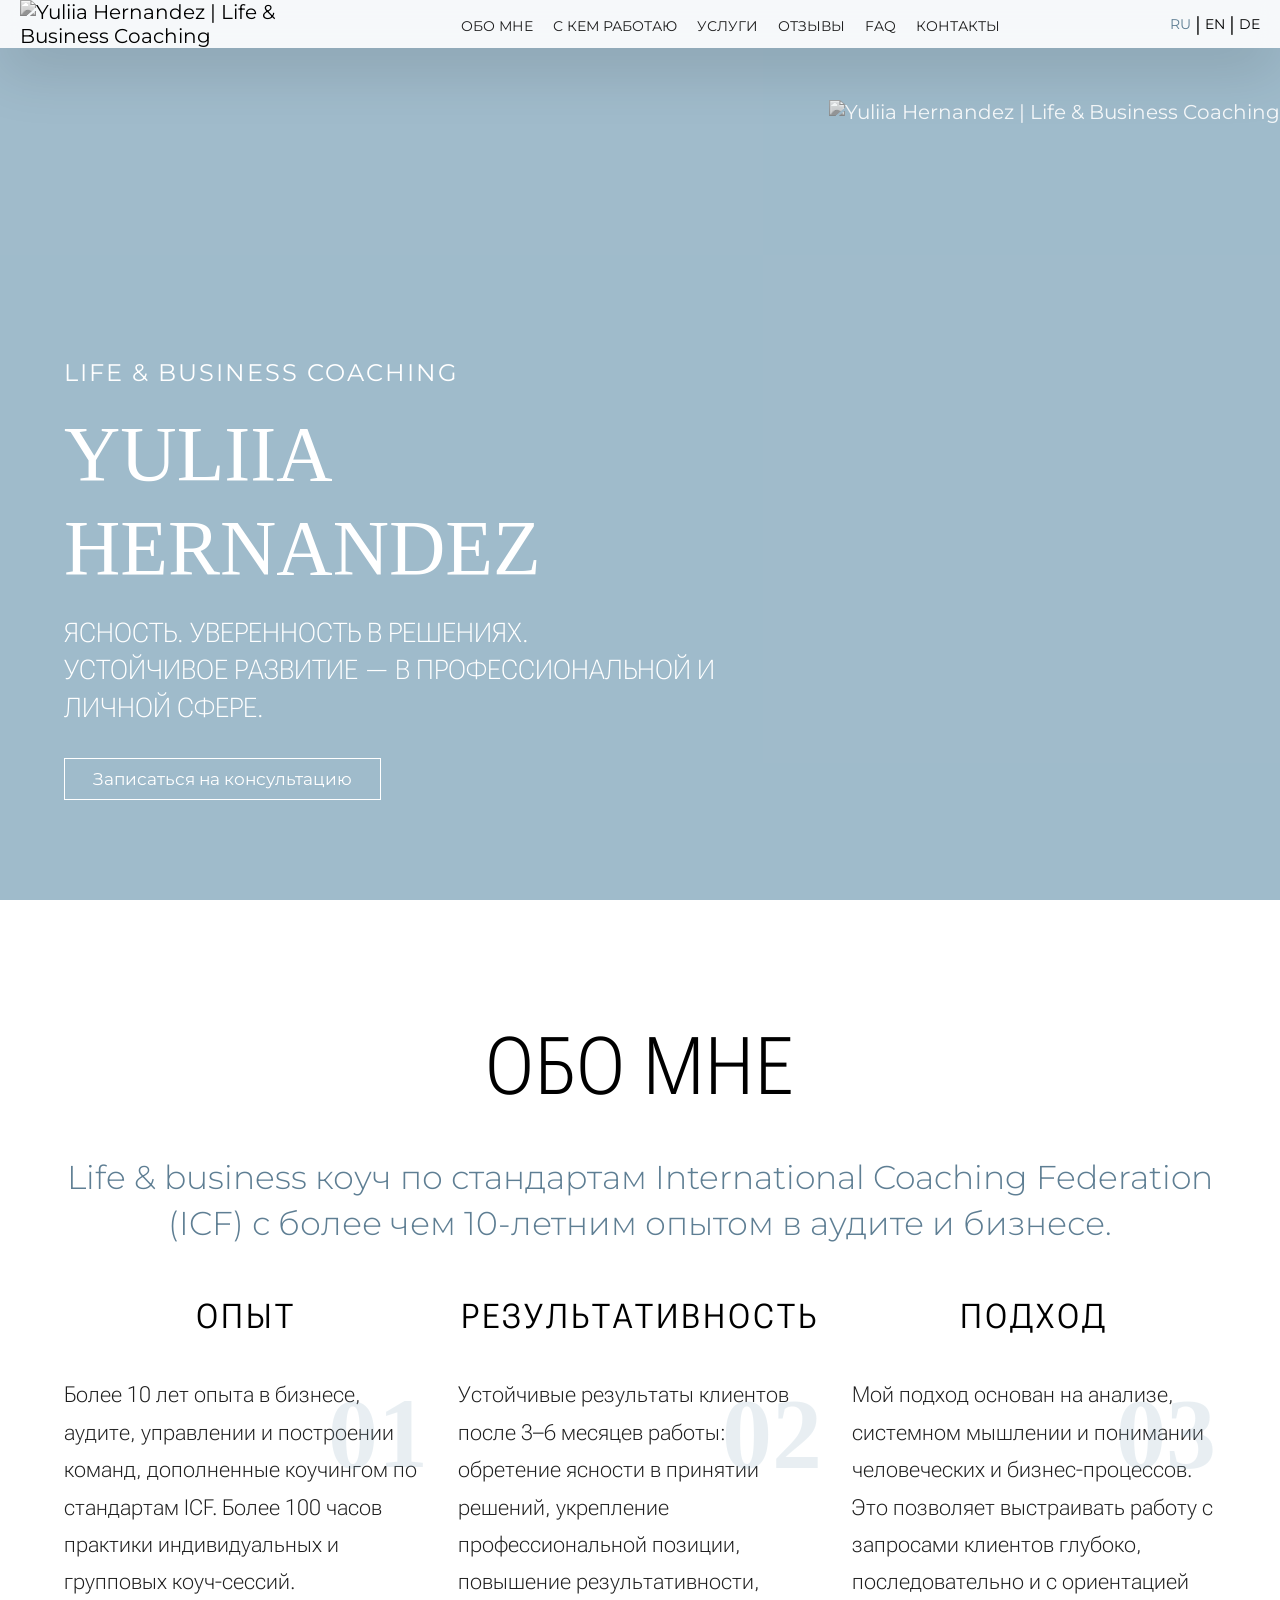
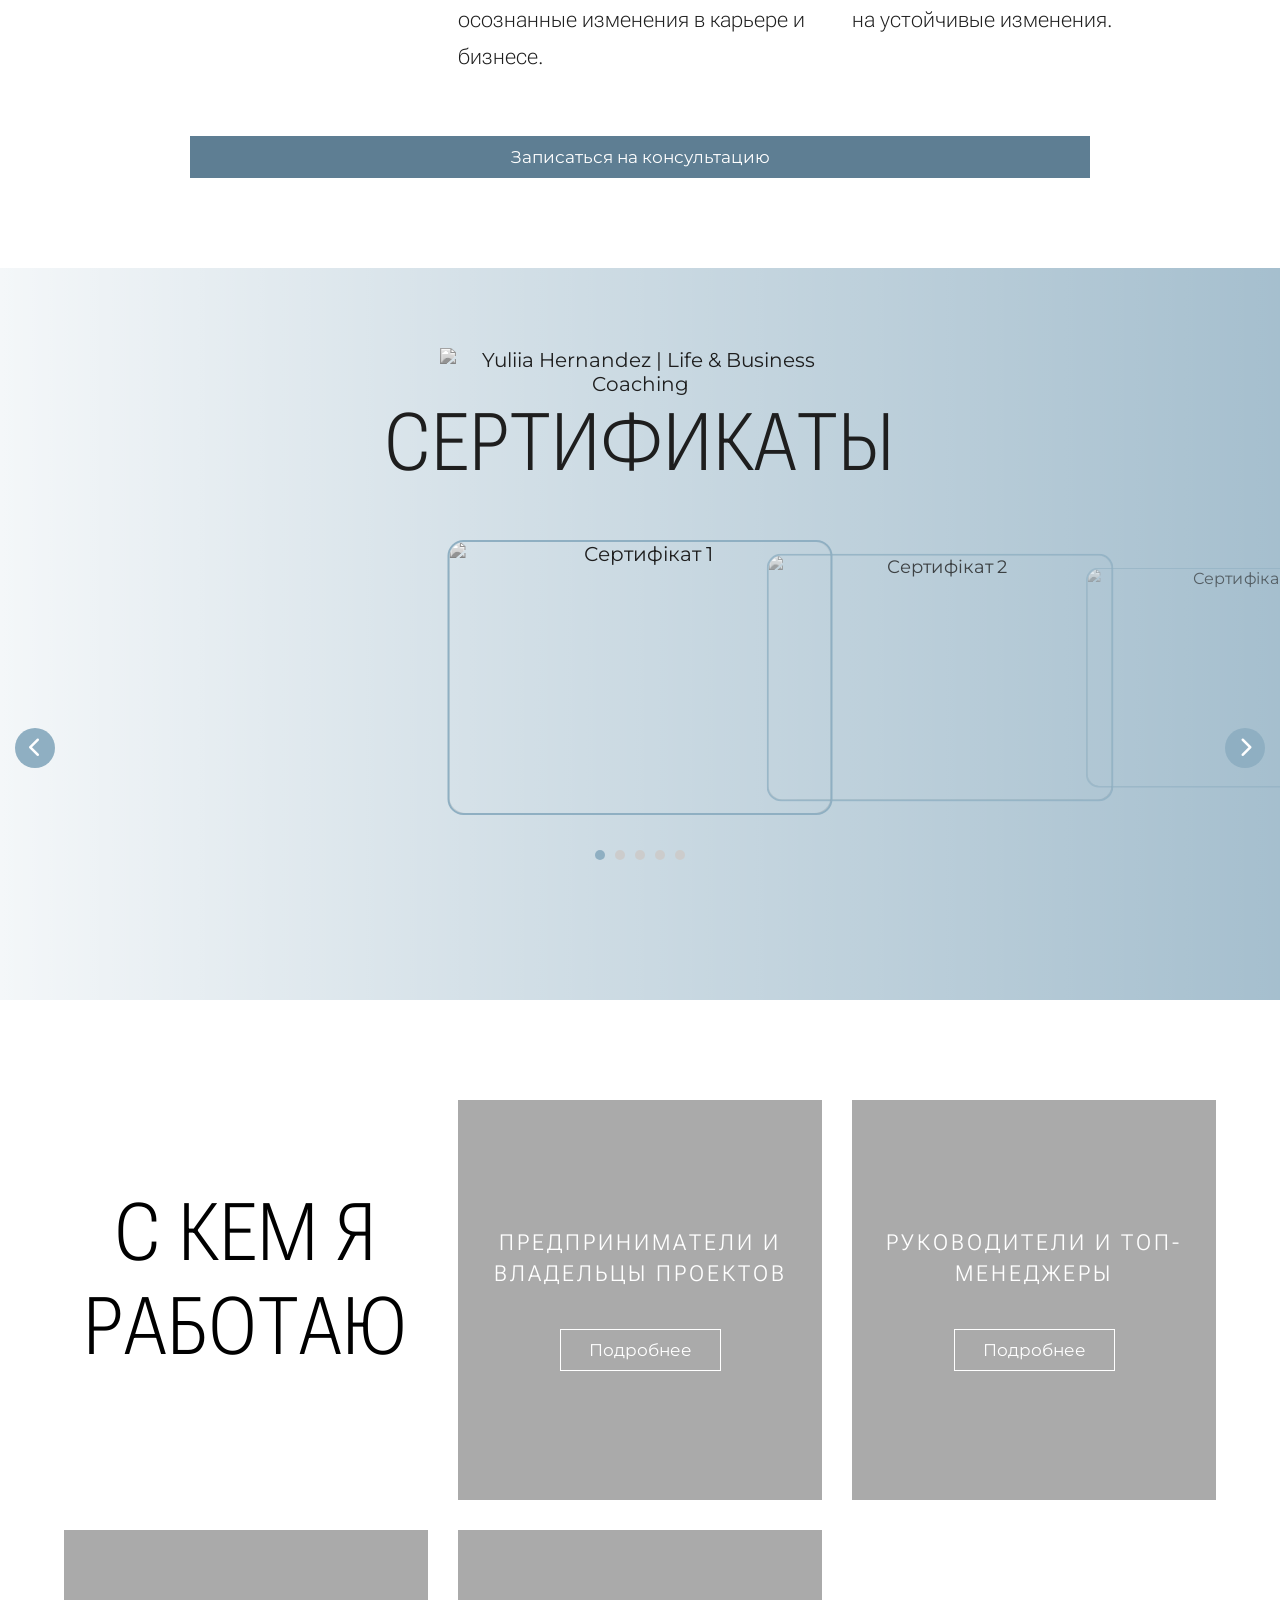
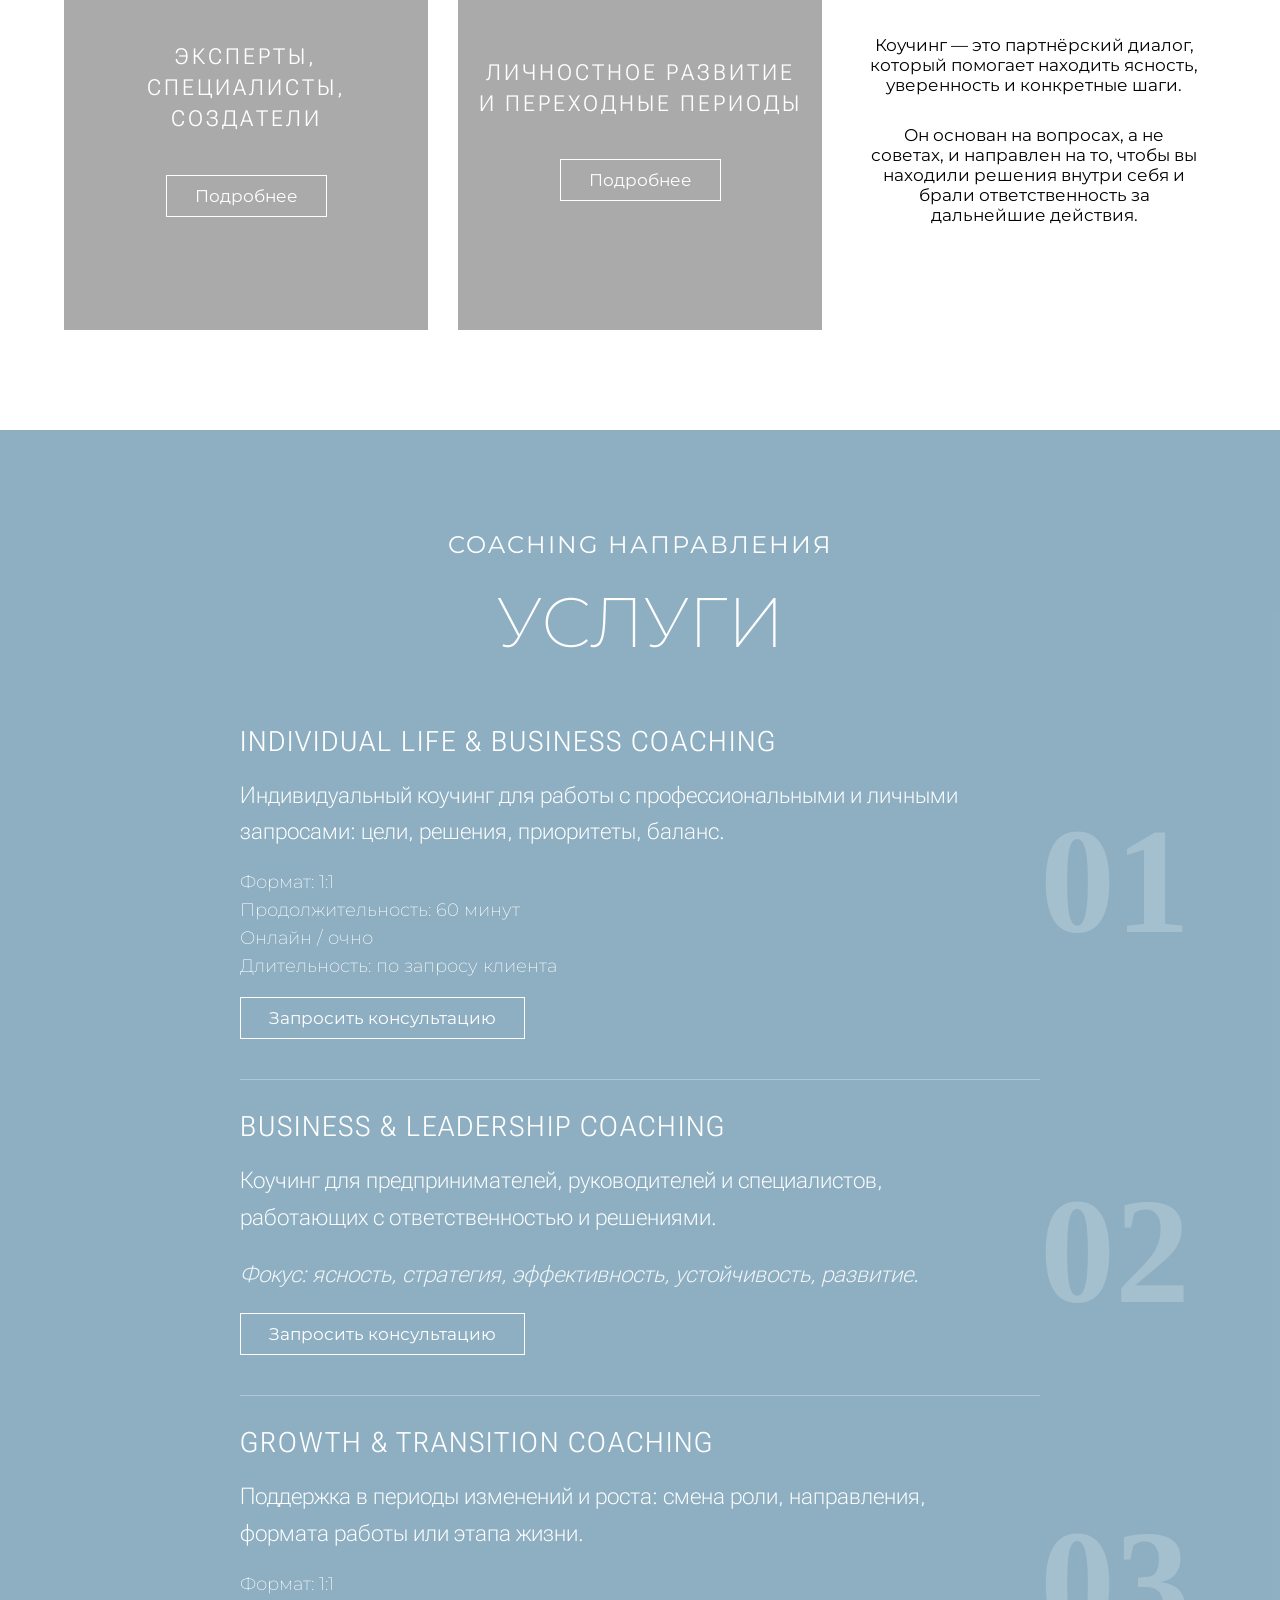
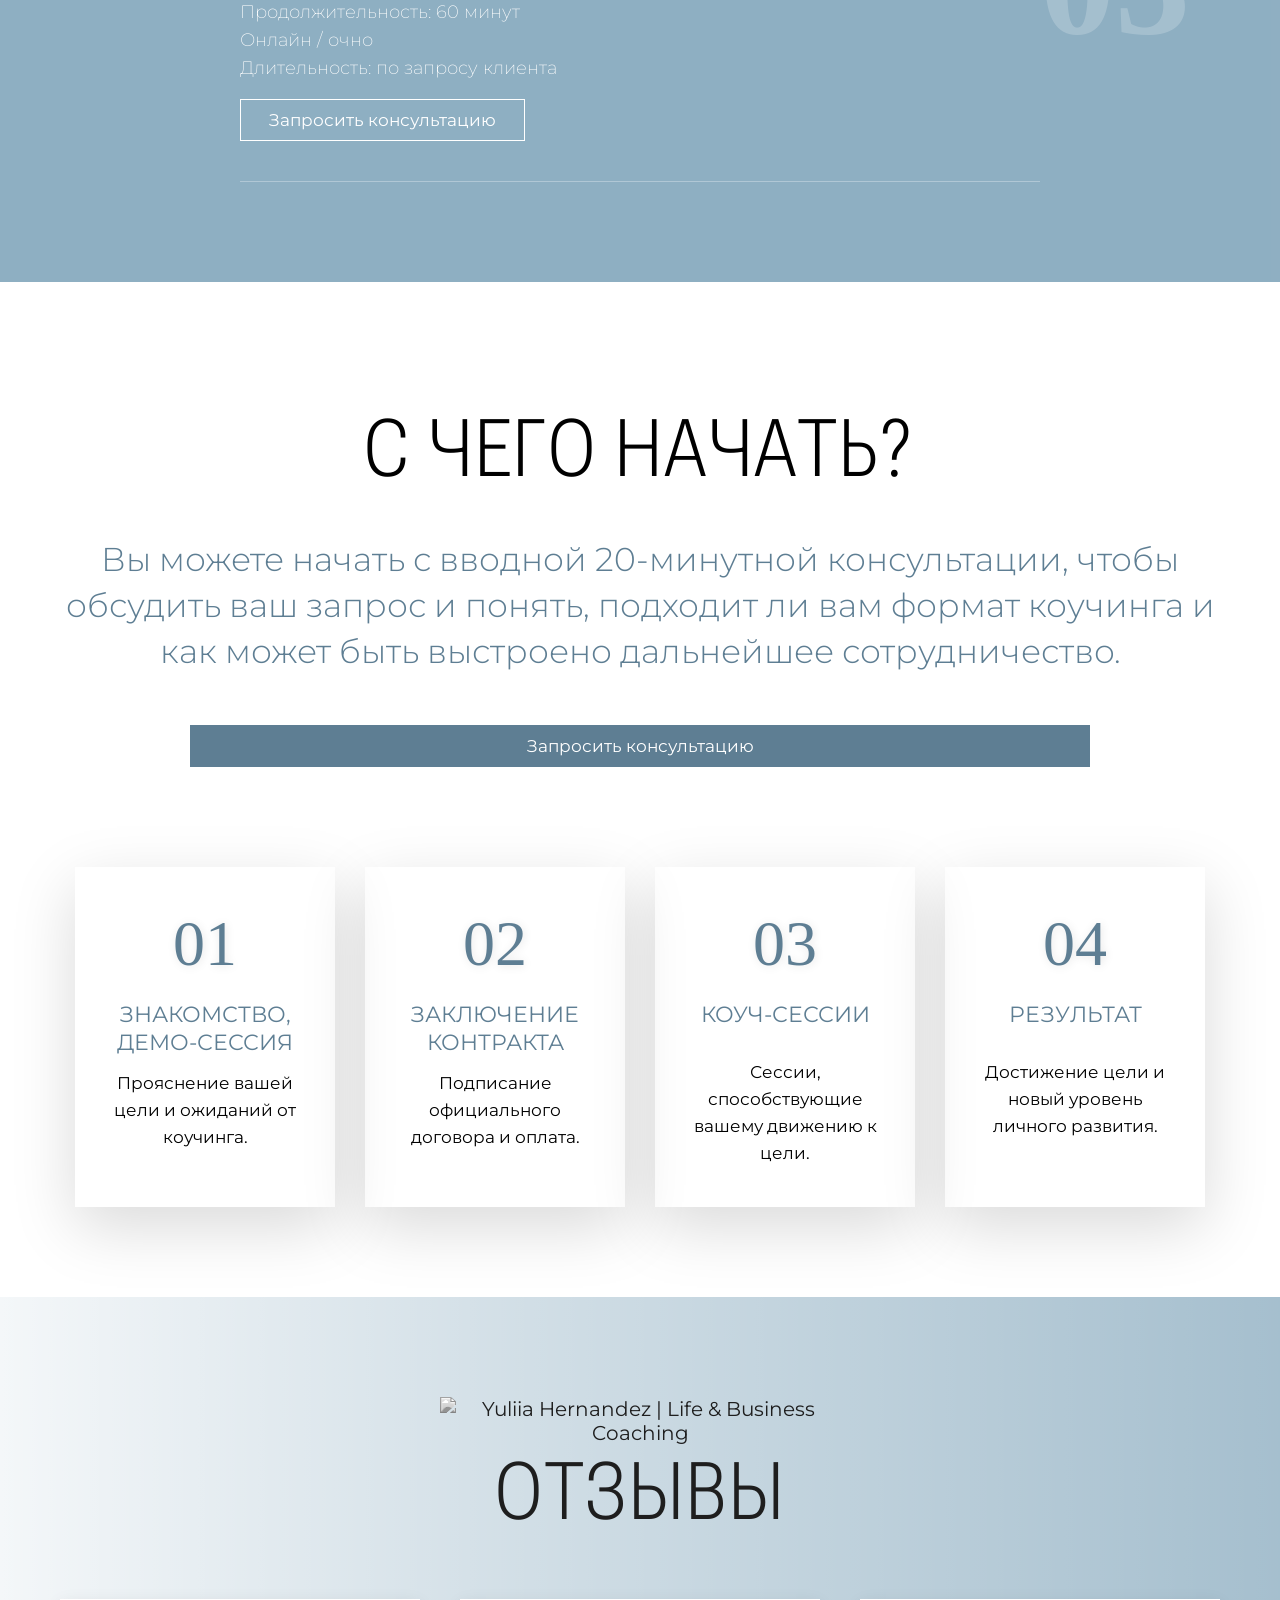
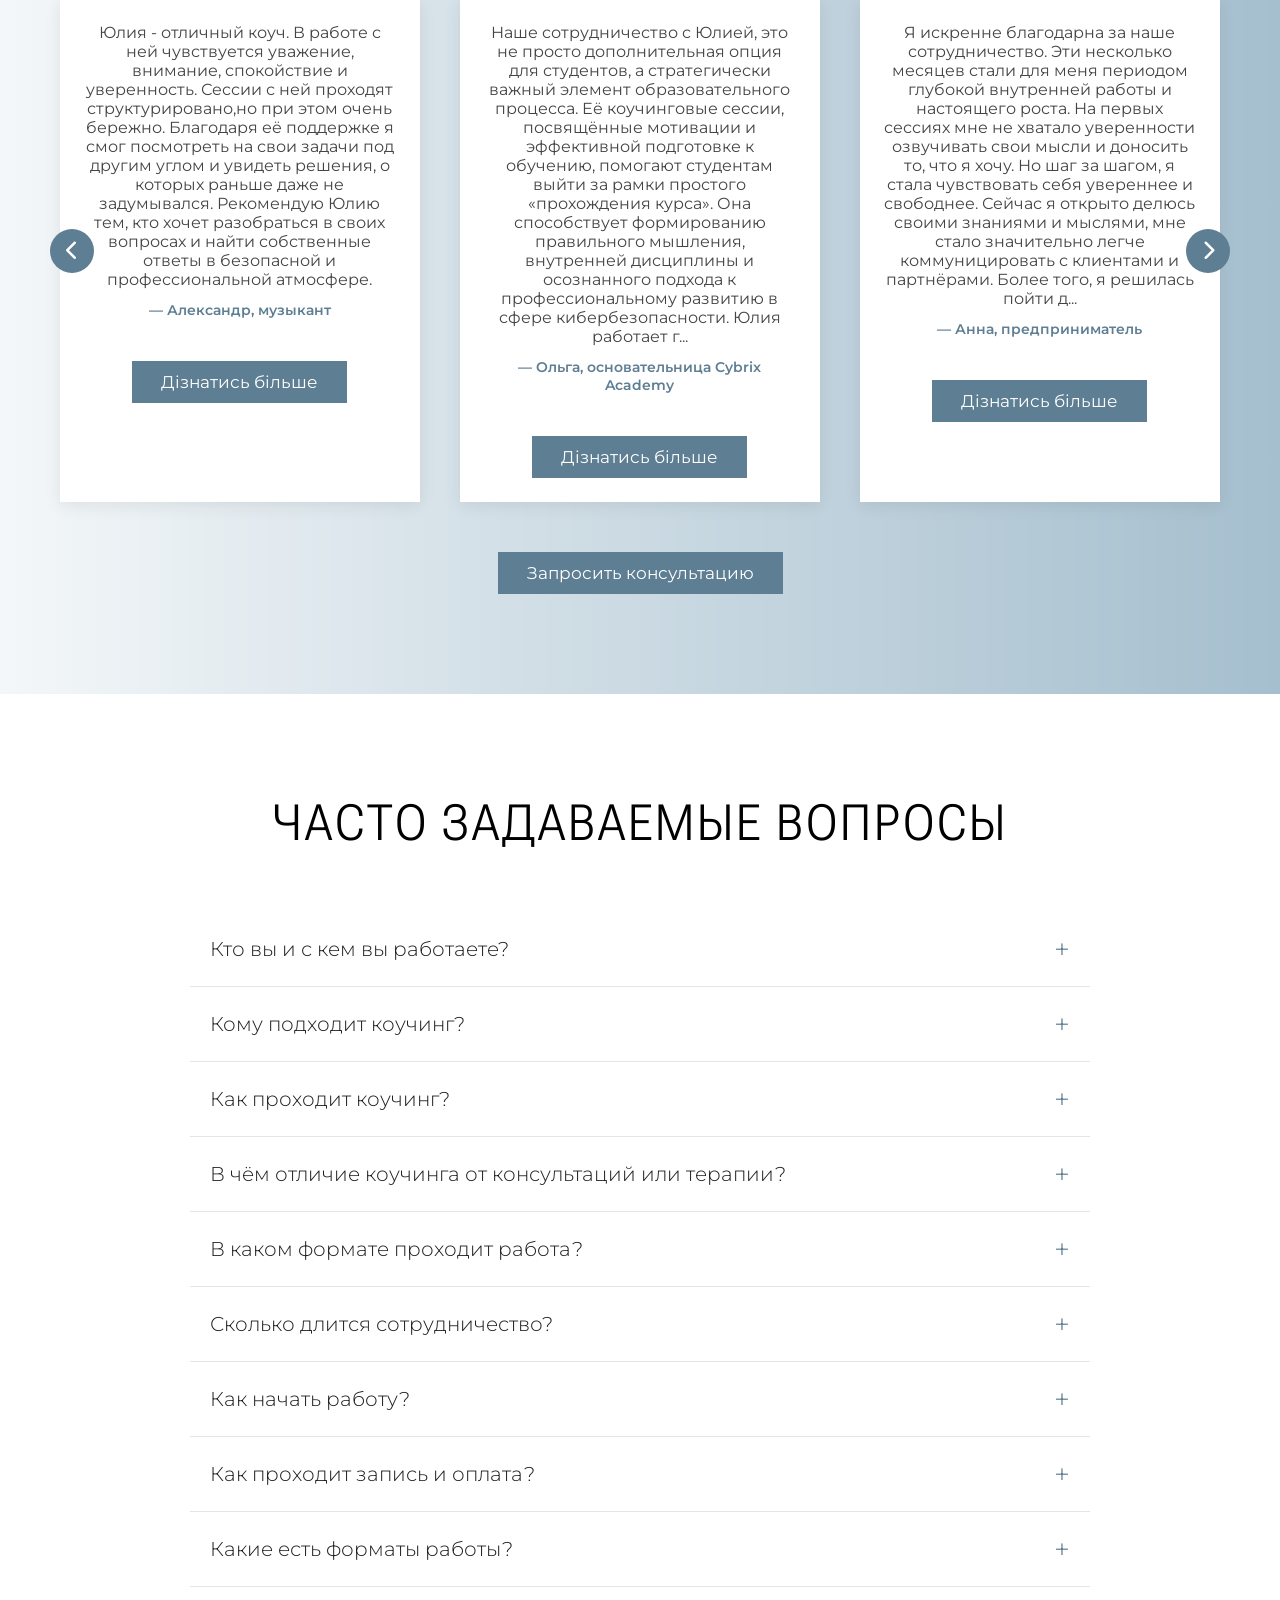
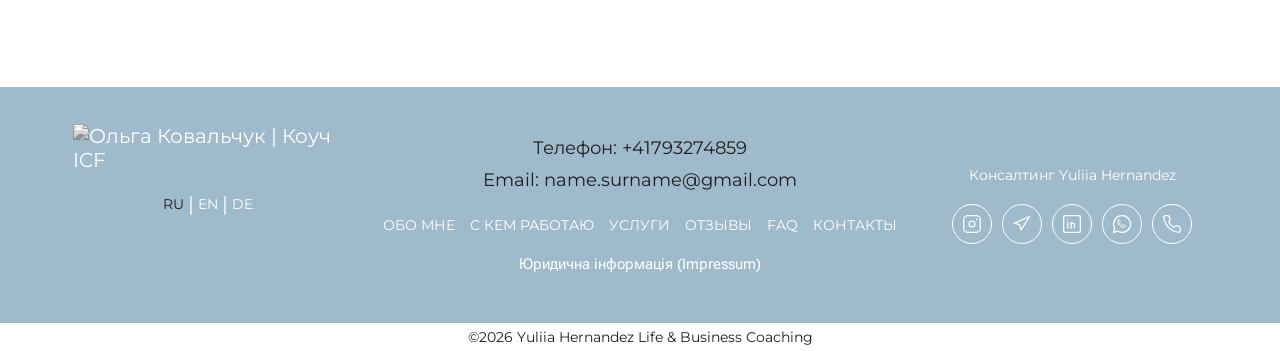
==== index.html @ adbc89e4 "Add files via upload" ====
<!doctype html>
<html lang="ru">
  <head>
    <meta charset="UTF-8" />
    <meta name="viewport" content="width=device-width, initial-scale=1.0" />
    <title>Yuliia Hernandez | Life & Business Coaching</title>

    <link
      rel="stylesheet"
      href="https://cdnjs.cloudflare.com/ajax/libs/font-awesome/6.4.2/css/all.min.css"
    />
    <link rel="stylesheet" href="style.css" />
  </head>

  <body>
    <!-- NAVIGATION -->
    <header class="header">
      <div class="nav">
        <div class="logo">
          <img
            src="images/logo.png"
            alt="Yuliia Hernandez | Life & Business Coaching"
          />
        </div>
        <ul class="nav-list">
          <li><a href="#experience">Обо мне</a></li>
          <li><a href="#clients">С кем работаю</a></li>
          <li><a href="#services">Услуги</a></li>
          <li><a href="#reviews">Отзывы</a></li>
          <li><a href="#faq">FAQ</a></li>
          <li><a href="#contacts">Контакты</a></li>

          <!-- MOBILE EXTRA -->
          <li class="nav-extra">
            <!-- Socials -->
            <div class="mobile-socials">
              <div class="social-block">
                <!-- Instagram -->
                <a
                  href="https://www.instagram.com/ynova_coach?igsh=MWI2ejk3eXdzODRr&utm_source=qr"
                  target="_blank"
                  class="social-link"
                  aria-label="Instagram"
                >
                  <svg viewBox="0 0 24 24" fill="none">
                    <path
                      d="M7 2h10a5 5 0 015 5v10a5 5 0 01-5 5H7a5 5 0 01-5-5V7a5 5 0 015-5z"
                      stroke="currentColor"
                      stroke-width="1.5"
                    ></path>
                    <circle
                      cx="12"
                      cy="12"
                      r="3.5"
                      stroke="currentColor"
                      stroke-width="1.5"
                    ></circle>
                    <circle
                      cx="17.5"
                      cy="6.5"
                      r="1"
                      fill="currentColor"
                    ></circle>
                  </svg>
                </a>

                <!-- Telegram -->
                <a
                  href="https://t.me/artcoach_yulia"
                  target="_blank"
                  class="social-link"
                  aria-label="Telegram"
                >
                  <svg viewBox="0 0 24 24" fill="none">
                    <path
                      d="M21 3L3 11l6 2 2 6 10-16z"
                      stroke="currentColor"
                      stroke-width="1.5"
                      fill="none"
                    ></path>
                  </svg>
                </a>

                <!-- LinkedIn -->
                <a
                  href="https://www.linkedin.com/in/yuliia-novokhatska/"
                  target="_blank"
                  class="social-link"
                  aria-label="LinkedIn"
                >
                  <svg viewBox="0 0 24 24" fill="none">
                    <rect
                      x="2"
                      y="2"
                      width="20"
                      height="20"
                      rx="2"
                      stroke="currentColor"
                      stroke-width="1.5"
                    ></rect>
                    <path
                      d="M7 10v7M7 7v.01M11 17v-4a2 2 0 014 0v4M11 10v7"
                      stroke="currentColor"
                      stroke-width="1.5"
                      stroke-linecap="round"
                    ></path>
                  </svg>
                </a>

                <!-- WhatsApp -->
                <a
                  href="https://wa.me/41793274859"
                  target="_blank"
                  class="social-link"
                  aria-label="WhatsApp"
                >
                  <svg viewBox="0 0 24 24" fill="none">
                    <!-- Outer circle -->
                    <path
                      d="M12 2a10 10 0 0 0-8.66 15L2 22l5.2-1.37A10 10 0 1 0 12 2z"
                      stroke="currentColor"
                      stroke-width="1.5"
                      fill="none"
                    />

                    <!-- Phone handset (centered) -->
                    <path
                      d="M15.4 13.6c-.2-.1-1.2-.6-1.4-.7-.2-.1-.4-.1-.5.1l-.6.7c-.1.2-.3.2-.5.1a6.8 6.8 0 0 1-2-1.3 7.3 7.3 0 0 1-1.4-1.8c-.1-.2 0-.4.1-.5l.4-.5c.1-.1.2-.3.3-.4.1-.1.1-.3 0-.5l-.7-1.6c-.2-.4-.4-.4-.5-.4h-.5c-.1 0-.4.1-.6.3-.2.2-.8.8-.8 2 0 1.2.8 2.4.9 2.6.1.2 1.6 2.6 4 3.6 2.4 1 2.4.7 2.8.7.4 0 1.2-.5 1.4-1 .2-.5.2-.9.1-1 0-.1-.2-.2-.4-.3z"
                      stroke="currentColor"
                      stroke-width="1.2"
                      fill="none"
                    />
                  </svg>
                </a>

                <!-- Phone -->
                <a
                  href="tel:+41793274859"
                  class="social-link"
                  aria-label="Phone"
                >
                  <svg viewBox="0 0 24 24" fill="none">
                    <path
                      d="M22 16.9v3a2 2 0 01-2.2 2 19.8 19.8 0 01-8.6-3.1 19.5 19.5 0 01-6-6A19.8 19.8 0 012 4.2 2 2 0 014 2h3a2 2 0 012 1.7c.1.8.3 1.6.6 2.3a2 2 0 01-.4 2L8.1 9.9a16 16 0 006 6l1.9-1.1a2 2 0 012-.4c.7.3 1.5.5 2.3.6A2 2 0 0122 16.9z"
                      stroke="currentColor"
                      stroke-width="1.5"
                    ></path>
                  </svg>
                </a>
              </div>
            </div>

            <!-- Language -->
            <div class="mobile-lang">
              <div class="lang-selector">
                <a href="index.html" class="active">RU</a>
                <span>|</span>
                <a href="en.html">EN</a>
                <span>|</span>
                <a href="de.html">DE</a>
              </div>
            </div>
          </li>
        </ul>

        <button class="burger" aria-label="Open menu">
          <span></span>
          <span></span>
          <span></span>
        </button>

        <div class="lang-selector">
          <a href="index.html" class="active">RU</a>
          <span>|</span>
          <a href="en.html">EN</a>
          <span>|</span>
          <a href="de.html">DE</a>
        </div>
      </div>
    </header>

    <!-- HERO -->
    <section class="hero">
      <div class="overlay"></div>
      <div class="container">
        <div class="hero-content">
          <span class="subtitle">Life & Business Coaching</span>
          <h1>Yuliia Hernandez</h1>
          <p class="hero-text">
            Ясность. Уверенность в решениях.<br />
            Устойчивое развитие — в профессиональной и личной сфере.
          </p>
          <a href="https://wa.me/41793274859" class="btn"
            >Записаться на консультацию</a
          >
        </div>
        <img
          src="images/YH.png"
          alt="Yuliia Hernandez | Life & Business Coaching"
        />
      </div>
    </section>

    <!-- ABOUT ME SECTION -->
    <section id="experience" class="about-me">
      <div class="container">
        <h2 class="title">Обо мне</h2>
        <p class="lead">
          Life & business коуч по стандартам International Coaching Federation
          (ICF) с более чем 10-летним опытом в аудите и бизнесе.
        </p>
      </div>
      <div class="container about-container">
        <div class="about-block">
          <span class="about-number">01</span>
          <h3 class="title">ОПЫТ</h3>
          <p>
            Более 10 лет опыта в бизнесе, аудите, управлении и построении
            команд, дополненные коучингом по стандартам ICF. Более 100 часов
            практики индивидуальных и групповых коуч-сессий.
          </p>
          <!-- 
          <button class="read-more-btn">+ Читать больше</button> -->
        </div>

        <div class="about-block">
          <span class="about-number">02</span>
          <h3 class="title">РЕЗУЛЬТАТИВНОСТЬ</h3>
          <p>
            Устойчивые результаты клиентов после 3–6 месяцев работы: обретение
            ясности в принятии решений, укрепление профессиональной позиции,
            повышение результативности, осознанные изменения в карьере и
            бизнесе.
          </p>
          <!-- <button class="read-more-btn">+ Читать больше</button> -->
        </div>

        <div class="about-block">
          <span class="about-number">03</span>
          <h3 class="title">ПОДХОД</h3>
          <p>
            Мой подход основан на анализе, системном мышлении и понимании
            человеческих и бизнес-процессов. Это позволяет выстраивать работу с
            запросами клиентов глубоко, последовательно и с ориентацией на
            устойчивые изменения.
          </p>

          <!-- <button class="read-more-btn">+ Читать больше</button> -->
          <!-- <p>
            <strong>ПОДТВЕРЖДЁННАЯ КВАЛИФИКАЦИЯ</strong><br />
            • ICF-trained Life & Business Coach (ACC / PCC track)<br />
            • Член ICF Global и ICF Switzerland<br />
            • Образование в сфере финансов, аудита и бизнеса
          </p> -->
        </div>
      </div>
      <a href="https://wa.me/41793274859" class="btn btn_dark"
        >Записаться на консультацию</a
      >
    </section>

    <div id="aboutModal" class="about-modal">
      <div class="about-modal-content">
        <span class="about-modal-close">&times;</span>
        <div class="about-modal-body"></div>
      </div>
    </div>

    <section class="certificates-block">
      <div class="certs-carousel">
        <div class="logo">
          <img
            src="images/logo.png"
            alt="Yuliia Hernandez | Life & Business Coaching"
          />
        </div>
        <h2 class="title">Сертификаты</h2>

        <button class="certs-btn prev" aria-label="Попередній">
          <i class="fa-solid fa-chevron-left"></i>
        </button>
        <div class="certs-viewport">
          <ul class="certs-track"></ul>
        </div>
        <button class="certs-btn next" aria-label="Наступний">
          <i class="fa-solid fa-chevron-right"></i>
        </button>
        <div class="certs-dots"></div>
      </div>
    </section>

    <div id="certModal" class="cert-modal">
      <span class="cert-modal-close">&times;</span>
      <img id="certModalImg" class="cert-modal-img" alt="Сертифікат" />
    </div>

    <section id="clients" class="clients">
      <div class="container">
        <div class="clients-grid">
          <h2 class="title">С КЕМ Я РАБОТАЮ</h2>

          <!-- 1 -->
          <div class="client-card" style="background-image: url(images/1.jpg)">
            <div class="client-overlay">
              <h3>ПРЕДПРИНИМАТЕЛИ И ВЛАДЕЛЬЦЫ ПРОЕКТОВ</h3>
              <button
                class="btn"
                data-title="ПРЕДПРИНИМАТЕЛИ И ВЛАДЕЛЬЦЫ ПРОЕКТОВ"
                data-desc="Работа с предпринимателями, которые находятся в процессе роста, изменений или пересборки бизнеса.

Коучинг помогает прояснить цели, расставить приоритеты, принять взвешенные решения, усилить эффективность и выстроить устойчивое движение к росту."
              >
                Подробнее
              </button>
            </div>
          </div>

          <!-- 2 -->
          <div class="client-card" style="background-image: url(images/2.jpg)">
            <div class="client-overlay">
              <h3>РУКОВОДИТЕЛИ И ТОП-МЕНЕДЖЕРЫ</h3>
              <button
                class="btn"
                data-title="РУКОВОДИТЕЛИ И ТОП-МЕНЕДЖЕРЫ"
                data-desc="Поддержка руководителей в работе с ответственностью, решениями и внутренним давлением.

Коучинг создаёт пространство для ясного мышления, укрепления уверенности и выработки эффективных стратегий управления собой, командой и процессами."
              >
                Подробнее
              </button>
            </div>
          </div>

          <!-- 3 -->
          <div class="client-card" style="background-image: url(images/3.jpg)">
            <div class="client-overlay">
              <h3>ЭКСПЕРТЫ, СПЕЦИАЛИСТЫ, СОЗДАТЕЛИ</h3>
              <button
                class="btn"
                data-title="ЭКСПЕРТЫ, СПЕЦИАЛИСТЫ, СОЗДАТЕЛИ"
                data-desc="Работа с профессионалами, которые развивают свою практику, выходят на новый уровень или ищут более устойчивую модель работы и жизни.

Коучинг помогает структурировать цели, усилить фокус и двигаться к результатам в собственном темпе."
              >
                Подробнее
              </button>
            </div>
          </div>

          <!-- 4 -->
          <div class="client-card" style="background-image: url(images/4.jpg)">
            <div class="client-overlay">
              <h3>ЛИЧНОСТНОЕ РАЗВИТИЕ И ПЕРЕХОДНЫЕ ПЕРИОДЫ</h3>
              <button
                class="btn"
                data-title="ЛИЧНОСТНОЕ РАЗВИТИЕ И ПЕРЕХОДНЫЕ ПЕРИОДЫ"
                data-desc="Поддержка в периоды изменений — профессиональных или личных.

Коучинг помогает прояснить направление, адаптироваться к новым условиям и принимать решения, опираясь на собственные ценности и возможности."
              >
                Подробнее
              </button>
            </div>
          </div>

          <!-- SIDE TEXT CARD -->
          <div class="card">
            <p>
              Коучинг — это партнёрский диалог, который помогает находить
              ясность, уверенность и конкретные шаги.
            </p>
            <p>
              Он основан на вопросах, а не советах, и направлен на то, чтобы вы
              находили решения внутри себя и брали ответственность за дальнейшие
              действия.
            </p>
          </div>
        </div>
      </div>
    </section>

    <div class="modal" id="clientModal">
      <div class="modal-content">
        <span class="modal-close">&times;</span>
        <h3 id="modalTitle"></h3>
        <p id="modalDesc"></p>

        <a
          href="https://t.me/+4917677452527"
          class="btn btn_dark"
          target="_blank"
        >
          <i class="fa-brands fa-telegram"></i> Записатись на консультацію
        </a>
      </div>
    </div>

    <!-- SERVICES SECTION -->
    <section id="services" class="services">
      <div class="services-overlay"></div>

      <div class="container services-container">
        <div class="services-content">
          <span class="subtitle">Coaching направления</span>
          <h2 class="services-title">УСЛУГИ</h2>

          <!-- Service 1 -->
          <div class="service-item">
            <span class="about-number">01</span>
            <h3>Individual Life & Business Coaching</h3>
            <p>
              Индивидуальный коучинг для работы с профессиональными и личными
              запросами: цели, решения, приоритеты, баланс.
            </p>
            <ul>
              <li>Формат: 1:1</li>
              <li>Продолжительность: 60 минут</li>
              <li>Онлайн / очно</li>
              <li>Длительность: по запросу клиента</li>
            </ul>
            <a href="https://wa.me/41793274859s" class="btn"
              >Запросить консультацию</a
            >
          </div>

          <!-- Service 2 -->
          <div class="service-item">
            <span class="about-number">02</span>
            <h3>Business & Leadership Coaching</h3>
            <p>
              Коучинг для предпринимателей, руководителей и специалистов,
              работающих с ответственностью и решениями.
            </p>
            <p class="focus">
              Фокус: ясность, стратегия, эффективность, устойчивость, развитие.
            </p>
            <a href="https://wa.me/41793274859s" class="btn"
              >Запросить консультацию</a
            >
          </div>

          <!-- Service 3 -->
          <div class="service-item">
            <span class="about-number">03</span>
            <h3>Growth & Transition Coaching</h3>
            <p>
              Поддержка в периоды изменений и роста: смена роли, направления,
              формата работы или этапа жизни.
            </p>
            <ul>
              <li>Формат: 1:1</li>
              <li>Продолжительность: 60 минут</li>
              <li>Онлайн / очно</li>
              <li>Длительность: по запросу клиента</li>
            </ul>
            <a href="https://wa.me/41793274859s" class="btn"
              >Запросить консультацию</a
            >
          </div>

          <img src="images/logo_white.png" alt="" />
        </div>
      </div>
    </section>

    <section class="about-me">
      <div class="container">
        <h2 class="title">С чего начать?</h2>
        <p class="lead">
          Вы можете начать с вводной 20-минутной консультации, чтобы обсудить
          ваш запрос и понять, подходит ли вам формат коучинга и как может быть
          выстроено дальнейшее сотрудничество.
        </p>

        <a href="https://wa.me/41793274859s" class="btn btn_dark"
          >Запросить консультацию</a
        >
      </div>
      <div class="container">
        <div class="process-grid">
          <div class="process-step in-view" data-step="01">
            <div class="step-num">01</div>
            <div class="step-text">
              <h3>Знакомство, демо-сессия</h3>
              <p>Прояснение вашей цели и ожиданий от коучинга.</p>
            </div>
          </div>

          <div class="process-step in-view" data-step="02">
            <div class="step-num">02</div>
            <div class="step-text">
              <h3>Заключение контракта</h3>
              <p>Подписание официального договора и оплата.</p>
            </div>
          </div>

          <div class="process-step in-view" data-step="03">
            <div class="step-num">03</div>
            <div class="step-text">
              <h3>Коуч-сессии</h3>
              <p>Сессии, способствующие вашему движению к цели.</p>
            </div>
          </div>

          <div class="process-step in-view" data-step="04">
            <div class="step-num">04</div>
            <div class="step-text">
              <h3>Результат</h3>
              <p>Достижение цели и новый уровень личного развития.</p>
            </div>
          </div>
        </div>
      </div>
    </section>

    <section id="reviews" class="rblock-section certificates-block">
      <div class="certs">
        <div class="head">
          <div class="logo">
            <img
              src="images/logo.png"
              alt="Yuliia Hernandez | Life &amp; Business Coaching"
            />
          </div>
          <h2 class="title">Отзывы</h2>
        </div>
      </div>
      <div class="rblock-carousel">
        <div class="rblock-track">
          <div class="rblock-slide">
            <div class="rblock-content">
              <p
                class="rblock-text"
                data-full="Юлия - отличный коуч. В работе с ней чувствуется уважение, внимание, спокойствие и уверенность. Сессии с ней проходят структурировано,но при этом очень бережно. Благодаря её поддержке я смог посмотреть на свои задачи под другим углом и увидеть решения, о которых раньше даже не задумывался.
Рекомендую Юлию тем, кто хочет разобраться в своих вопросах и найти собственные ответы в безопасной и профессиональной атмосфере."
              >
                Юлия - отличный коуч. В работе с ней чувствуется уважение,
                внимание, спокойствие и уверенность.
              </p>
              <p class="rblock-author">— Александр, музыкант</p>
              <button class="btn btn_dark rblock-btn" data-type="text">
                Дізнатись більше
              </button>
            </div>
          </div>

          <div class="rblock-slide">
            <div class="rblock-content">
              <p
                class="rblock-text"
                data-full="Наше сотрудничество с Юлией, это не просто дополнительная опция для студентов, а стратегически важный элемент образовательного процесса.
Её коучинговые сессии, посвящённые мотивации и эффективной подготовке к обучению, помогают студентам выйти за рамки простого «прохождения курса». Она способствует формированию правильного мышления, внутренней дисциплины и осознанного подхода к профессиональному развитию в сфере кибербезопасности.
Юлия работает глубоко и структурно. В рамках сессий она помогает студентам:
• формулировать чёткие и реалистичные цели
• преодолевать внутренние ограничения и сомнения
• выстраивать системный процесс обучения
• брать ответственность за собственные результаты
После её работы мы стабильно наблюдаем качественные изменения: повышение вовлечённости, концентрации, уровня ответственности и более системный подход к обучению.
Для нашей академии важно не только предоставлять высокий уровень технической экспертизы, но и поддерживать личностный и профессиональный рост студентов. Юлия является для нас ценным партнёром в реализации этой миссии.
"
              >
                Наше сотрудничество с Юлией, это не просто дополнительная опция
                для студентов, а стратегически важный элемент образовательного
                процесса. Её коучинговые сессии, посвящённые мотивации и
                эффективной подготовке к обучению, помогают студентам выйти за
                рамки простого «прохождения курса». Она способствует
                формированию правильного мышления, внутренней дисциплины и
                осознанного подхода к профессиональному развитию в сфере
                кибербезопасности. Юлия работает глубоко и структурно. В рамках
                сессий она помогает студентам: • формулировать чёткие и
                реалистичные цели • преодолевать внутренние ограничения и
                сомнения • выстраивать системный процесс обучения • брать
                ответственность за собственные результаты После её работы мы
                стабильно наблюдаем качественные изменения: повышение
                вовлечённости, концентрации, уровня ответственности и более
                системный подход к обучению. Для нашей академии важно не только
                предоставлять высокий уровень технической экспертизы, но и
                поддерживать личностный и профессиональный рост студентов. Юлия
                является для нас ценным партнёром в реализации этой миссии.
              </p>
              <p class="rblock-author">
                — Ольга, основательница Cybrix Academy
              </p>
              <button class="btn btn_dark rblock-btn" data-type="text">
                Дізнатись більше
              </button>
            </div>
          </div>

          <div class="rblock-slide">
            <div class="rblock-content">
              <p
                class="rblock-text"
                data-full="Я искренне благодарна за наше сотрудничество. Эти несколько месяцев стали для меня периодом глубокой внутренней работы и настоящего роста.
На первых сессиях мне не хватало уверенности озвучивать свои мысли и  доносить то, что я хочу. Но шаг за шагом, я стала чувствовать себя увереннее и свободнее.
Сейчас я открыто делюсь своими знаниями и мыслями, мне стало значительно легче коммуницировать с клиентами и партнёрами. Более того, я решилась пойти дальше и планирую публичное выступление в ближайшее время. Для меня это большой шаг и важный результат нашей работы. 
"
              >
                Я искренне благодарна за наше сотрудничество. Эти несколько
                месяцев стали для меня периодом глубокой внутренней работы и
                настоящего роста. На первых сессиях мне не хватало уверенности
                озвучивать свои мысли и доносить то, что я хочу. Но шаг за
                шагом, я стала чувствовать себя увереннее и свободнее. Сейчас я
                открыто делюсь своими знаниями и мыслями, мне стало значительно
                легче коммуницировать с клиентами и партнёрами. Более того, я
                решилась пойти дальше и планирую публичное выступление в
                ближайшее время. Для меня это большой шаг и важный результат
                нашей работы.
              </p>
              <p class="rblock-author">— Анна, предприниматель</p>
              <button class="btn btn_dark rblock-btn" data-type="text">
                Дізнатись більше
              </button>
            </div>
          </div>

          <div class="rblock-slide">
            <div class="rblock-content">
              <p
                class="rblock-text"
                data-full="Юля, благодарю тебя за нашу работу. Это было интересно и освежающе для меня. Ты помогла разобрать мое глобальное на части и подсветить их. Ты задавала очень нужные вопросы и это очень помогло мне взглянуть на мою ситуацию под другим углом и найти новые нужные решения. 
Особо хочу отметь дружественную атмосферу и твой профессионализм. Бывало,что я немного саботировала и хотела увильнуть от ответов на вопросы, которые я сама себе боялась задать. Но ты мягко возвращала меня к ним и это дало мне возможность глубже погрузиться в себя. Благодарю ❤️
"
              >
                Юля, благодарю тебя за нашу работу. Это было интересно и
                освежающе для меня. Ты помогла разобрать мое глобальное на части
                и подсветить их. Ты задавала очень нужные вопросы и это очень
                помогло мне взглянуть на мою ситуацию под другим углом и найти
                новые нужные решения. Особо хочу отметь дружественную атмосферу
                и твой профессионализм. Бывало,что я немного саботировала и
                хотела увильнуть от ответов на вопросы, которые я сама себе
                боялась задать. Но ты мягко возвращала меня к ним и это дало мне
                возможность глубже погрузиться в себя. Благодарю ❤️
              </p>
              <p class="rblock-author">
                — Юлия, специалист по диджитал маркетингу
              </p>
              <button class="btn btn_dark rblock-btn" data-type="text">
                Дізнатись більше
              </button>
            </div>
          </div>

          <div class="rblock-slide">
            <div class="rblock-content">
              <p
                class="rblock-text"
                data-full="Благодаря нашей совместной работе я смогла составить стратегию своего продвижения как творческий фотограф для европейских галерей. 
У меня уже был опыт выставок в Швейцарии, но мне хотелось расшириться, чтобы мои работы смогло увидеть большее количество людей в разных странах.
Поначалу я чувствовала страх, и мне казалось, что это трудно, но после работы с Юлией я смогла составить план продвижения, список галерей, обновила портфолио и приступила к активным действиям.
Ещё до завершения нашей работы я получила предложение о сотрудничестве и верю, что дальше будет только больше!
Спасибо!
"
              >
                Благодаря нашей совместной работе я смогла составить стратегию
                своего продвижения как творческий фотограф для европейских
                галерей. У меня уже был опыт выставок в Швейцарии, но мне
                хотелось расшириться, чтобы мои работы смогло увидеть большее
                количество людей в разных странах. Поначалу я чувствовала страх,
                и мне казалось, что это трудно, но после работы с Юлией я смогла
                составить план продвижения, список галерей, обновила портфолио и
                приступила к активным действиям. Ещё до завершения нашей работы
                я получила предложение о сотрудничестве и верю, что дальше будет
                только больше! Спасибо!
              </p>
              <p class="rblock-author">— Алена, художественный фотограф</p>
              <button class="btn btn_dark rblock-btn" data-type="text">
                Дізнатись більше
              </button>
            </div>
          </div>

          <div class="rblock-slide">
            <div class="rblock-content">
              <p
                class="rblock-text"
                data-full="Юля, искренне благодарна тебе за работу, за пространство, в котором царила атмосфера доверия, поддержки и безоценочного принятия!
Благодаря тонко подобранным вопросам я смогла глубже исследовать мой запрос и прописать дальнейшие продвигающие, действенные шаги!
Особенно ценным был фокус на моём росте как коуча, поддержка, обратная связь и мягкое продвижение дали возможность увидеть свой потенциал и новые направления развития! ❤️"
              >
                Юля, искренне благодарна тебе за работу, за пространство, в
                котором царила атмосфера доверия, поддержки и безоценочного
                принятия! Благодаря тонко подобранным вопросам я смогла глубже
                исследовать мой запрос и прописать дальнейшие продвигающие,
                действенные шаги! Особенно ценным был фокус на моём росте как
                коуча, поддержка, обратная связь и мягкое продвижение дали
                возможность увидеть свой потенциал и новые направления развития!
                ❤️
              </p>
              <p class="rblock-author">— Светлана, Wellness-коуч</p>
              <button class="btn btn_dark rblock-btn" data-type="text">
                Дізнатись більше
              </button>
            </div>
          </div>
        </div>

        <button class="rblock-prev">
          <i class="fa-solid fa-chevron-left"></i>
        </button>
        <button class="rblock-next">
          <i class="fa-solid fa-chevron-right"></i>
        </button>
      </div>
      <!-- <a href="https://www.instagram.com/coach_olhakovalchuk" class="btn">
        <i class="fa-brands fa-instagram"></i> Більше відгуків у Instagram
      </a>
      <a href="https://t.me/+4917677452527" class="btn">
        <i class="fa-brands fa-telegram"></i> зв'язатися зі мною
      </a> -->

      <a href="https://wa.me/41793274859s" class="btn btn_dark"
        >Запросить консультацию</a
      >
    </section>

    <div class="popup-overlay">
      <div class="popup-content">
        <button class="popup-close">&times;</button>
        <div class="popup-body"></div>
      </div>
    </div>

    <section class="faq section" id="faq">
      <div class="container">
        <h2 class="title">Часто задаваемые вопросы</h2>
        <div class="faq-list">
          <div class="faq-item">
            <button class="faq-question">
              Кто вы и с кем вы работаете?<span class="faq-icon">+</span>
            </button>
            <div class="faq-answer">
              <p>
                Я — life & business коуч, работаю по стандартам ICF. Мой
                профессиональный опыт включает более 10 лет работы в аудите и
                бизнесе, а также практику индивидуального и группового коучинга.
              </p>
              <p>
                Я работаю с предпринимателями, руководителями, специалистами и
                людьми, которые находятся в точке роста или изменений и хотят
                принимать более осознанные и взвешенные решения в
                профессиональной и личной сфере.
              </p>
            </div>
          </div>

          <div class="faq-item">
            <button class="faq-question">
              Кому подходит коучинг?<span class="faq-icon">+</span>
            </button>
            <div class="faq-answer">
              <p>Коучинг подходит тем, кто:</p>
              <ul>
                <li>• готов работать с собственными целями и решениями;</li>
                <li>• хочет ясности, структуры и движения вперёд;</li>
                <li>
                  • берёт ответственность за изменения в своей жизни или работе.
                </li>
              </ul>
              <p>
                Коучинг не предполагает готовых советов или инструкций и не
                является терапией.
              </p>
            </div>
          </div>

          <div class="faq-item">
            <button class="faq-question">
              Как проходит коучинг?<span class="faq-icon">+</span>
            </button>
            <div class="faq-answer">
              <p>
                Коучинг проходит в формате индивидуальных сессий 1:1. Работа
                строится вокруг вашего запроса и адаптируется под текущую
                ситуацию и цели.
              </p>
              <p>
                Сессии представляют собой структурированный диалог, направленный
                на прояснение, принятие решений и определение следующих шагов.
              </p>
            </div>
          </div>

          <div class="faq-item">
            <button class="faq-question">
              В чём отличие коучинга от консультаций или терапии?<span
                class="faq-icon"
                >+</span
              >
            </button>
            <div class="faq-answer">
              <p>
                Коучинг ориентирован на настоящее и будущее, а не на анализ
                прошлого. Коуч не даёт советов, не оценивает и не предлагает
                готовых решений.
              </p>
              <p>
                Это партнёрский процесс, который помогает вам лучше понимать
                свою ситуацию, находить собственные ответы и действовать
                осознанно.
              </p>
            </div>
          </div>

          <div class="faq-item">
            <button class="faq-question">
              В каком формате проходит работа?<span class="faq-icon">+</span>
            </button>
            <div class="faq-answer">
              <p>
                Сессии проходят онлайн или очно — по договорённости.
                Продолжительность одной сессии — 60 минут.
              </p>
            </div>
          </div>

          <div class="faq-item">
            <button class="faq-question">
              Сколько длится сотрудничество?<span class="faq-icon">+</span>
            </button>
            <div class="faq-answer">
              <p>
                Для некоторых запросов достаточно нескольких сессий, в других
                случаях работа может быть более долгосрочной.
              </p>
              <p>
                Формат и продолжительность сотрудничества определяются
                совместно, исходя из целей и динамики процесса.
              </p>
            </div>
          </div>

          <div class="faq-item">
            <button class="faq-question">
              Как начать работу?<span class="faq-icon">+</span>
            </button>
            <div class="faq-answer">
              <p>
                Вы можете записаться на вводную консультацию, чтобы обсудить ваш
                запрос и формат дальнейшего сотрудничества.
              </p>
              <a href="https://wa.me/41793274859" class="btn btn_dark"
                >Запросить консультацию</a
              >
            </div>
          </div>

          <div class="faq-item">
            <button class="faq-question">
              Как проходит запись и оплата?<span class="faq-icon">+</span>
            </button>
            <div class="faq-answer">
              <p>
                Работа начинается с вводной консультации, на которой мы
                обсуждаем ваш запрос и формат сотрудничества.
              </p>
              <p>
                Дальнейшие шаги согласуются индивидуально после первой встречи.
                Оплата производится по счёту-фактуре.
              </p>
            </div>
          </div>

          <div class="faq-item">
            <button class="faq-question">
              Какие есть форматы работы?<span class="faq-icon">+</span>
            </button>
            <div class="faq-answer">
              <p><strong>Индивидуальный коучинг (1:1)</strong></p>
              <p>
                Персональные коуч-сессии, полностью сфокусированные на вашем
                запросе, целях и решениях.
              </p>
              <p>
                Формат подходит для работы с профессиональными и личными
                задачами, требующими внимания, структуры и индивидуального
                подхода.
              </p>
              <hr />
              <p><strong>Групповой коучинг</strong></p>
              <p>
                Коучинговая работа в небольшой группе с общим фокусом или темой.
              </p>
              <p>
                Формат позволяет получить разные перспективы, структурировать
                собственные решения и двигаться вперёд в диалоге с другими
                участниками. Группы формируются под конкретный формат или
                запрос.
              </p>
            </div>
          </div>
        </div>
      </div>
    </section>

    <footer id="contacts">
      <div class="container">
        <div>
          <a href="index.html" class="logo">
            <img src="images/logo_white.png" alt="Ольга Ковальчук | Коуч ICF" />
          </a>
          <div class="lang-selector">
            <a href="index.html" class="active">RU</a>
            <span>|</span>
            <a href="en.html">EN</a>
            <span>|</span>
            <a href="de.html">DE</a>
          </div>
        </div>
        <div>
          <div class="contac">
            <p>Телефон: <a href="tel:+41793274859">+41793274859</a></p>
            <p>
              Email:
              <a href="mailto:olha.business.akk@gmail.com"
                >name.surname@gmail.com</a
              >
            </p>
          </div>

          <nav class="nav">
            <ul class="nav-list">
              <li><a href="#experience">Обо мне</a></li>
              <li><a href="#clients">С кем работаю</a></li>
              <li><a href="#services">Услуги</a></li>
              <li><a href="#reviews">Отзывы</a></li>
              <li><a href="#faq">FAQ</a></li>
              <li><a href="#contacts">Контакты</a></li>
            </ul>
          </nav>
          <div class="contracts">
            <a href="Impressum.html" target="_blank"
              >Юридична інформація <span>(Impressum)</span></a
            >
          </div>
        </div>
        <div>
          <div class="text">Консалтинг ​Yuliia Hernandez</div>
          <div class="social-block">
            <!-- Instagram -->
            <a
              href="https://www.instagram.com/ynova_coach?igsh=MWI2ejk3eXdzODRr&utm_source=qr"
              target="_blank"
              class="social-link"
              aria-label="Instagram"
            >
              <svg viewBox="0 0 24 24" fill="none">
                <path
                  d="M7 2h10a5 5 0 015 5v10a5 5 0 01-5 5H7a5 5 0 01-5-5V7a5 5 0 015-5z"
                  stroke="currentColor"
                  stroke-width="1.5"
                ></path>
                <circle
                  cx="12"
                  cy="12"
                  r="3.5"
                  stroke="currentColor"
                  stroke-width="1.5"
                ></circle>
                <circle cx="17.5" cy="6.5" r="1" fill="currentColor"></circle>
              </svg>
            </a>

            <!-- Telegram -->
            <a
              href="https://t.me/artcoach_yulia"
              target="_blank"
              class="social-link"
              aria-label="Telegram"
            >
              <svg viewBox="0 0 24 24" fill="none">
                <path
                  d="M21 3L3 11l6 2 2 6 10-16z"
                  stroke="currentColor"
                  stroke-width="1.5"
                  fill="none"
                ></path>
              </svg>
            </a>

            <!-- LinkedIn -->
            <a
              href="https://www.linkedin.com/in/yuliia-novokhatska/"
              target="_blank"
              class="social-link"
              aria-label="LinkedIn"
            >
              <svg viewBox="0 0 24 24" fill="none">
                <rect
                  x="2"
                  y="2"
                  width="20"
                  height="20"
                  rx="2"
                  stroke="currentColor"
                  stroke-width="1.5"
                ></rect>
                <path
                  d="M7 10v7M7 7v.01M11 17v-4a2 2 0 014 0v4M11 10v7"
                  stroke="currentColor"
                  stroke-width="1.5"
                  stroke-linecap="round"
                ></path>
              </svg>
            </a>

            <!-- WhatsApp -->
            <a
              href="https://wa.me/41793274859"
              target="_blank"
              class="social-link"
              aria-label="WhatsApp"
            >
              <svg viewBox="0 0 24 24" fill="none">
                <!-- Outer circle -->
                <path
                  d="M12 2a10 10 0 0 0-8.66 15L2 22l5.2-1.37A10 10 0 1 0 12 2z"
                  stroke="currentColor"
                  stroke-width="1.5"
                  fill="none"
                />

                <!-- Phone handset (centered) -->
                <path
                  d="M15.4 13.6c-.2-.1-1.2-.6-1.4-.7-.2-.1-.4-.1-.5.1l-.6.7c-.1.2-.3.2-.5.1a6.8 6.8 0 0 1-2-1.3 7.3 7.3 0 0 1-1.4-1.8c-.1-.2 0-.4.1-.5l.4-.5c.1-.1.2-.3.3-.4.1-.1.1-.3 0-.5l-.7-1.6c-.2-.4-.4-.4-.5-.4h-.5c-.1 0-.4.1-.6.3-.2.2-.8.8-.8 2 0 1.2.8 2.4.9 2.6.1.2 1.6 2.6 4 3.6 2.4 1 2.4.7 2.8.7.4 0 1.2-.5 1.4-1 .2-.5.2-.9.1-1 0-.1-.2-.2-.4-.3z"
                  stroke="currentColor"
                  stroke-width="1.2"
                  fill="none"
                />
              </svg>
            </a>

            <!-- Phone -->
            <a href="tel:+41793274859" class="social-link" aria-label="Phone">
              <svg viewBox="0 0 24 24" fill="none">
                <path
                  d="M22 16.9v3a2 2 0 01-2.2 2 19.8 19.8 0 01-8.6-3.1 19.5 19.5 0 01-6-6A19.8 19.8 0 012 4.2 2 2 0 014 2h3a2 2 0 012 1.7c.1.8.3 1.6.6 2.3a2 2 0 01-.4 2L8.1 9.9a16 16 0 006 6l1.9-1.1a2 2 0 012-.4c.7.3 1.5.5 2.3.6A2 2 0 0122 16.9z"
                  stroke="currentColor"
                  stroke-width="1.5"
                ></path>
              </svg>
            </a>
          </div>
        </div>
      </div>
      <div class="bottom-footer">
        <p>©2026 ​Yuliia Hernandez Life & Business Coaching</p>
      </div>
    </footer>

    <script src="app.js"></script>
  </body>
</html>
---- style.css ----
@import url("https://fonts.googleapis.com/css2?family=Montserrat:ital,wght@0,100..900;1,100..900&family=Roboto+Flex:opsz,wght,XOPQ,XTRA,YOPQ,YTDE,YTFI,YTLC,YTUC@8..144,100..1000,96,468,79,-203,738,514,712&display=swap");

@font-face {
  font-family: "Hatton";
  src: url("./fonts/HattonUltralight.otf") format("opentype");
  font-weight: 200;
  font-style: normal;
  font-display: swap;
}

@font-face {
  font-family: "Hatton";
  src: url("./fonts/HattonMedium.otf") format("opentype");
  font-weight: 500;
  font-style: normal;
  font-display: swap;
}

@font-face {
  font-family: "Hatton";
  src: url("./fonts/HattonBold.otf") format("opentype");
  font-weight: 700;
  font-style: normal;
  font-display: swap;
}
:root {
  --blue: #8fafc2;
  --blue-dark: #5e7e93;
  --light: #f5f7f9;
  --text: #1e1e1e;

  --font-heading: "Hatton", serif;
  --font-body: "Montserrat", sans-serif;
  --font-alt: "Roboto Flex", sans-serif;
}

*,
*::before,
*::after {
  box-sizing: border-box;
  margin: 0;
  padding: 0;
}

img,
picture,
video,
canvas,
svg {
  display: block;
  max-width: 100%;
  height: auto;
}

input,
button,
textarea,
select {
  font: inherit;
  border: none;
  background: none;
}

button {
  cursor: pointer;
}

a {
  color: inherit;
  text-decoration: none;
}

ul,
ol {
  list-style: none;
}

html {
  scroll-behavior: smooth;
}
table {
  border-collapse: collapse;
  border-spacing: 0;
}

:focus {
  outline: none;
}

body {
  font-family: var(--font-body);
  background: #fff;
  color: var(--dark);
  overflow-x: hidden;
  font-size: 20px;
}

img {
  filter: grayscale(100%);
}

.container {
  width: 90%;
  max-width: 1200px;
  margin: 0 auto;
}

/* NAV */

.header {
  position: fixed;
  width: 100%;
  top: 0;
  background: rgba(255, 255, 255, 0.9);
  backdrop-filter: blur(10px);
  z-index: 1000;
  box-shadow: 0 20px 60px rgba(0, 0, 0, 0.15);
}

.logo img {
  width: 270px;
}

.nav {
  padding: 0 20px;
}

.nav-list,
.nav {
  display: flex;
  justify-content: space-between;
  align-items: center;
  gap: 20px;
}

.nav-list a {
  font-size: 14px;
  text-decoration: none;
  color: var(--text);
  font-weight: 400;
  text-transform: uppercase;
}

.social-block {
  display: flex;
  justify-content: center;
  gap: 10px;
}

.social-link {
  width: 40px;
  height: 40px;
  border-radius: 50%;
  border: 1px solid #5d768b;
  display: flex;
  background: #5d768b;
  color: #fff;
  align-items: center;
  justify-content: center;

  transition: 0.3s ease;
}

.social-link svg {
  width: 20px;
  height: 20px;
}

.social-link:hover {
  color: var(--blue-dark);
  background-color: transparent;
  transform: translateY(-4px);
}

/* Mobile */
@media (max-width: 998px) {
  .social-link {
    width: 46px;
    height: 46px;
  }

  .social-link svg {
    width: 20px;
    height: 20px;
  }
}

.btn-nav {
  border: 1px solid var(--blue);
  padding: 8px 16px;
}

/* HERO */

.hero {
  height: 100vh;
  position: relative;
  display: flex;
  align-items: end;
  color: white;
  overflow: hidden;
  padding-bottom: 100px;
}

.hero img {
  position: absolute;
  height: 105vh;
  right: 0;
  top: 100px;
  opacity: 0.9;
}

.overlay {
  position: absolute;
  inset: 0;
  background: rgba(143, 175, 194, 0.85);
}

.hero-content {
  position: relative;
  z-index: 2;
  max-width: 760px;
}

.subtitle {
  letter-spacing: 2px;
  text-transform: uppercase;
  font-size: 24px;
}

.hero h1 {
  font-weight: 200;
  text-transform: uppercase;
  font-family: var(--font-heading);
  font-size: 78px;
  line-height: 1.2;
  margin: 20px 0;
}

.hero-text {
  font-size: 27px;
  margin-bottom: 30px;
  font-family: var(--font-alt);
  line-height: 1.4;
  font-weight: 200;
  text-transform: uppercase;
}

.btn {
  display: inline-block;
  padding: 10px 28px;
  border: 1px solid white;
  color: white;
  text-decoration: none;
  transition: 0.3s;
  font-size: 17px;
}

.btn:hover {
  background: white;
  color: var(--blue-dark);
}

.btn_dark {
  border: 1px solid var(--blue-dark);
  background-color: var(--blue-dark);
}

/* ABOUT ME SECTION */
.about-me {
  background: #fff;
  padding: 120px 0 90px;
}

.about-me .btn {
  margin: auto;
  display: flex;
  align-items: center;
  justify-content: center;
  max-width: 900px;
}

.about-container {
  display: flex;
  gap: 30px;
}

.about-text {
  padding-top: 150px;
}

.title {
  font-weight: 400;
  font-size: 80px;
  margin-bottom: 40px;
  text-transform: uppercase;
  font-family: var(--font-alt);
  letter-spacing: 3px;
  text-align: center;
}

.title.white {
  color: #fff;
}

h3.title {
  font-size: 34px;
}

.big-title {
  font-weight: 400;
  font-size: 43px;
  line-height: 1.4;
  text-transform: uppercase;
  color: #3d3d3d;
  margin-bottom: 60px;
  position: relative;
  z-index: 10;
  font-family: var(--font-alt);
  letter-spacing: 5px;
}
.about-block {
  margin-bottom: 60px;
  position: relative;
  flex: 1;
}

.about-number {
  position: absolute;
  right: 0;
  top: 23%;
  font-family: var(--font-heading);
  font-weight: 700;
  font-size: 100px;
  color: var(--blue);
  line-height: 1;
  opacity: 0.2;
}

.about-block p {
  font-family: var(--font-alt);
  font-weight: 200;
  font-size: 22px;
  line-height: 1.7;
  color: var(--text);
}

.about-block button {
  display: flex;
  color: var(--blue);
  text-transform: uppercase;
  margin-top: 20px;
  font-weight: 700;
  font-size: 15px;
}

.about-modal {
  position: fixed;
  inset: 0;
  background: rgba(0, 0, 0, 0.75);
  display: flex;
  justify-content: center;
  align-items: center;
  z-index: 2000;
  opacity: 0;
  visibility: hidden;
  transition: 0.4s ease;
}

.about-modal.open {
  opacity: 1;
  visibility: visible;
}

.about-modal-content {
  background: white;
  max-width: 800px;
  width: 90%;
  padding: 60px;
  position: relative;
  max-height: 80vh;
  overflow-y: auto;
}

.about-modal-close {
  position: absolute;
  right: 30px;
  top: 20px;
  font-size: 32px;
  cursor: pointer;
}

.about-modal-body h3 {
  margin-bottom: 30px;
  font-family: var(--font-heading);
  text-transform: uppercase;
}

/* Адаптив */
@media (max-width: 1180px) {
  .logo img {
    width: 200px;
  }
  .nav-list,
  .nav {
    gap: 15px;
  }
}
@media (max-width: 1048px) {
  .about-container {
    flex-direction: column;
    gap: 0;
  }

  .about-title {
    font-size: 48px;
  }

  .about-number {
    right: -10px;
    text-align: right;
    top: -35px;
  }

  .about-block {
    padding-left: 0;
  }
}

@media (max-width: 600px) {
  .about-title {
    font-size: 36px;
  }
}
.lead {
  font-size: 33px;
  color: var(--blue-dark);
  margin-bottom: 50px;
  text-align: center;
  line-height: 1.4;
  font-weight: 300;
}
/* certificates */

.certificates-block {
  position: relative;
  overflow: hidden;
  margin: 0 0;
  padding: 80px 0;
  background:
    linear-gradient(
      to right,
      rgba(255, 255, 255, 0.9) 0%,
      rgba(255, 255, 255, 0.6) 40%,
      rgba(255, 255, 255, 0.2) 100%
    ),
    var(--blue);
  color: var(--text);
}

.certificates-block .logo img {
  width: 400px;
  margin: 0 auto 0;
}

.certs-carousel {
  position: relative;
  max-width: 100%;
  margin: 0 auto;
  perspective: 600px;
  padding: 0 30px 60px;
  overflow: hidden;
  text-align: center;
}

.certs-viewport {
  overflow: visible;
  position: relative;
  padding: 10px 0 40px;
}

.certs-track {
  list-style: none;
  position: relative;
  height: 250px;
}

.certs-slide {
  position: absolute;
  top: 0;
  left: 50%;
  width: 385px;
  height: 275px;
  transform: translate3d(-50%, 0, 0);
  transition:
    transform 0.5s ease,
    opacity 0.5s ease;
  cursor: pointer;
  border-radius: 16px;
  overflow: hidden;
  border: 2px solid var(--blue);
}

.certs-slide img {
  width: 100%;
  height: 100%;
  object-fit: cover;
  border-radius: 16px;
  box-shadow: 0 10px 30px rgba(0, 0, 0, 0.2);
}

/* Активний (середній) */
.certs-slide.is-active {
  z-index: 10;
  transform: translate3d(-50%, 0, 100px) scale(1.1);
  opacity: 1;
}

/* Кнопки */
.certs-btn {
  position: absolute;
  top: 70%;
  transform: translateY(-50%);
  width: 40px;
  height: 40px;
  border-radius: 50%;
  border: none;
  background: var(--blue);
  color: #fff;
  cursor: pointer;
  z-index: 200;
}

.certs-btn.prev {
  left: 15px;
}
.certs-btn.next {
  right: 15px;
}

.certs-dots {
  display: flex;
  justify-content: center;
  gap: 10px;
  margin-top: 20px;
}

.certs-dot {
  width: 10px;
  height: 10px;
  border-radius: 50%;
  background: #ccc;
  cursor: pointer;
}

.certs-dot[aria-selected="true"] {
  background: var(--blue);
}

/* Модалка */
.cert-modal {
  display: none;
  position: fixed;
  top: 0;
  left: 0;
  width: 100%;
  height: 100%;
  background: rgba(0, 0, 0, 0.8);
  justify-content: center;
  align-items: center;
  z-index: 1000;
}

.cert-modal.open {
  display: flex;
}

.cert-modal-img {
  max-width: 90%;
  max-height: 90vh;
  border-radius: 12px;
  box-shadow: 0 0 25px rgba(0, 0, 0, 0.5);
}

.cert-modal-close {
  position: absolute;
  top: 30px;
  right: 40px;
  font-size: 40px;
  color: #fff;
  cursor: pointer;
}

@media (max-width: 768px) {
  .certs-carousel {
    padding: 40px 20px 60px;
  }
  .certs-slide {
    width: 90%;
    height: 220px;
    transform: translate3d(-50%, 0, 0) !important;
  }
  .certificates-block {
    padding-bottom: 0;
    padding-top: 0;
  }
  .certs-viewport {
    padding-bottom: 0;
  }
  .requests-lead {
    font-size: 18px;
  }
  .certs-btn {
    bottom: 25%;
    top: auto;
  }
}

/* CLIENTS */

.clients {
  position: relative;
  margin: 100px 0;
}

.clients-grid {
  display: grid;
  grid-template-columns: repeat(auto-fit, minmax(280px, 1fr));
  gap: 30px;
  align-items: center;
}

.clients-grid .card {
  display: flex;
  flex-direction: column;
  align-items: center;
  justify-content: center;
}

.clients-grid .card p {
  text-align: center;
  padding: 15px;
  font-size: 17px;
}
.clients-grid .card .logo img {
  height: 256px;
  object-fit: contain;
  object-position: -5px 80px;
}

.client-card {
  position: relative;
  height: 400px;
  overflow: hidden;
  background-size: cover;
  background-position: top;
  cursor: pointer;
  display: flex;
  align-items: center;
  justify-content: center;
  transition:
    transform 0.3s ease,
    box-shadow 0.3s ease;
}

.client-card:hover {
  transform: translateY(-10px);
  box-shadow: 0 15px 40px rgba(0, 0, 0, 0.3);
}

.client-overlay {
  position: absolute;
  inset: 0;
  position: absolute;
  inset: 0;
  background: rgba(120, 120, 120, 0.55); /* сіре затемнення */
  backdrop-filter: grayscale(50%) brightness(0.9);
  color: #fff;
  display: flex;
  flex-direction: column;
  align-items: center;
  justify-content: center;
  text-align: center;
  padding: 20px;
  transition: background 0.3s ease;
}

.client-card:hover .client-overlay {
  background: rgba(0, 0, 0, 0.6);
}

.client-overlay h3 {
  font-weight: 300;
  font-size: 22px;
  line-height: 1.4;
  margin-bottom: 40px;
  text-transform: uppercase;
  font-family: var(--font-alt);
  letter-spacing: 3px;
  text-align: center;
}

.modal {
  position: fixed;
  top: 0;
  left: 0;
  width: 100%;
  height: 100%;
  display: none;
  background: rgba(0, 0, 0, 0.6);
  align-items: center;
  justify-content: center;
  z-index: 10000;
  padding: 20px;
  overflow-y: auto;
}

.modal-content {
  background: #fff;
  padding: 30px;
  border-radius: 20px;
  max-width: 600px;
  width: 100%;
  text-align: center;
  position: relative;
  margin: 40px auto;
  max-height: 90vh;
  overflow-y: auto;
}

.modal .btn {
  font-size: 16px;
  text-transform: lowercase;
  margin-top: 30px;
}

.modal-content {
  background: #fff;
  padding: 30px;
  border-radius: 20px;
  max-width: 500px;
  width: 100%;
  text-align: center;
  position: relative;
}

.modal-close {
  position: absolute;
  top: 15px;
  right: 20px;
  font-size: 28px;
  cursor: pointer;
}

@media (max-width: 768px) {
  .client-card {
    height: 300px;
  }

  .client-overlay h3 {
    font-size: 18px;
  }
}

/* SERVICES */

.services {
  position: relative;
  padding: 100px 0 50px;
  background: var(--blue);
  color: white;
  overflow: hidden;
}

.services-overlay {
  position: absolute;
  inset: 0;
  background: rgba(143, 175, 194, 0.85);
}

.services-container {
  position: relative;
  z-index: 2;
  display: flex;
  align-items: flex-start;
  gap: 80px;
}

.services-image {
  flex: 1;
}

.services-image img {
  width: 100%;
  max-height: 700px;
  object-fit: cover;
  border-radius: 10px;
}

.services-content {
  flex: 1.2;
}

.services-content img {
  margin: 50px auto 0;
}

.services-content .subtitle {
  text-align: center;
  display: flex;
  align-items: center;
  justify-content: center;
}

.services-title {
  text-align: center;
  font-size: 70px;
  font-weight: 200;
  margin: 20px 0 60px;
  text-transform: uppercase;
}

.service-item {
  border-bottom: 1px solid rgba(255, 255, 255, 0.3);
  padding-bottom: 40px;
  max-width: 800px;
  margin: 30px auto;
  position: relative;
}

.service-item .about-number {
  right: -150px;
  color: #fff;
  opacity: 0.2;
  font-size: 150px;
}

.service-item h3 {
  font-family: var(--font-alt);
  font-size: 28px;
  font-weight: 300;
  margin-bottom: 20px;
  text-transform: uppercase;
  letter-spacing: 2px;
}

.service-item p {
  font-family: var(--font-alt);
  font-weight: 200;
  font-size: 23px;
  line-height: 1.6;
  margin-bottom: 20px;
  width: 90%;
}

.service-item ul {
  margin-bottom: 20px;
}

.service-item ul li {
  font-size: 18px;
  font-weight: 200;
  margin-bottom: 6px;
}

.service-item .focus {
  font-style: italic;
  opacity: 0.9;
}

.services .btn {
  border: 1px solid white;
  color: white;
}

.services .btn:hover {
  background: white;
  color: var(--blue-dark);
}

/* ADAPTIVE */

@media (max-width: 998px) {
  .services-container {
    flex-direction: column;
    gap: 50px;
  }

  .services-title {
    font-size: 48px;
  }

  .services-image img {
    max-height: 500px;
  }
}

@media (max-width: 600px) {
  .services-title {
    font-size: 36px;
  }

  .service-item h3 {
    font-size: 20px;
  }

  .service-item p,
  .service-item ul li {
    font-size: 16px;
  }
}

.process-grid {
  display: flex;
  flex-wrap: wrap;
  gap: 30px;
  justify-content: center;
  text-align: center;
  padding-top: 100px;
}

.process .container {
  display: flex;
  flex-direction: column;
  gap: 30px;
  text-align: center;
  align-items: center;
  justify-content: center;
}

.process .container > p {
  font-size: 20px;
  max-width: 600px;
  margin: auto;
}

.process .container > a {
  margin-bottom: 50px;
}

.process-step {
  padding: 40px 30px;
  width: 260px;
  text-align: center;
  transform: translateY(40px);
  opacity: 0;
  box-shadow: 0 20px 60px rgba(0, 0, 0, 0.15);
  transition: all 0.8s cubic-bezier(0.68, -0.55, 0.27, 1.55);
}

.process-step.in-view {
  transform: translateY(0);
  opacity: 1;
}

.step-num {
  font-size: 64px;
  font-weight: 500;
  color: var(--blue-dark);
  font-family: var(--font-heading);
  margin-bottom: 20px;
  text-shadow: 1px 1px 10px rgba(0, 0, 0, 0.1);
}

.step-text h3 {
  font-size: 22px;
  color: var(--blue-dark);
  margin-bottom: 12px;
  line-height: 1.3;
  min-height: 46px;
  text-transform: uppercase;
  font-weight: 400;
}

.step-text p {
  font-size: 17px;
  color: var(--black);
  line-height: 1.6;
}

.process-step:hover {
  transform: translateY(-10px) scale(1.05);
}

@media (max-width: 768px) {
  .process-grid {
    flex-direction: column;
    align-items: center;
  }
  .process-step {
    width: 90%;
  }
}

#reviews {
  text-align: center;
  position: relative;
  padding: 100px 0;
}

#reviews .certs {
  position: relative;
  z-index: 100;
  max-width: 100vw;
}

#reviews .certs-track {
  height: 420px;
}

#reviews .certs-dots {
  margin-top: 0;
}

.review-card {
  border-radius: 24px;
  padding: 40px 32px;
  box-shadow: 0 10px 40px rgba(0, 0, 0, 0.04);
  border: 2px solid var(--blue);
  background-color: #fff;
  display: flex;
  flex-direction: column;
  justify-content: center;
  height: 400px;
  text-align: center;
  font-family: var(--font-main);
}

.review-text {
  font-style: italic;
  color: var(--blue);
  margin-bottom: 16px;
  line-height: 1.6;
  font-size: 16px;
}

.review-author {
  color: var(--orange);
  font-weight: 600;
  font-size: 0.95rem;
}

@media (max-width: 992px) {
  .review-text {
    font-size: 12px;
  }
  .btn-read {
    font-size: 12px;
    width: 130px;
    padding: 5px 10px;
    border-radius: 4px;
    margin: 10px auto;
  }
  .review-author {
    font-size: 12px;
  }
  #reviews .certs-viewport {
    padding: 10px 0 0;
  }
}

.btn-read {
  background: var(--blue);
  color: var(--white);
  padding: 8px 16px;
  border-radius: 50px;
  font-weight: 600;
  font-size: 14px;
  cursor: pointer;
  margin-top: 20px;
  transition:
    background 0.3s ease,
    color 0.3s ease;
}

.btn-read:hover {
  background: var(--orange);
  color: #fff;
}
.close {
  position: absolute;
  right: 10px;
  top: 10px;
}

@media (max-width: 1048px) {
  #reviews .certs {
    padding: 70px 15px;
  }
  #reviews {
    overflow-x: hidden;
  }
  .modal-text {
    font-size: 14px;
  }
  .modal .btn {
    font-size: 14px;
  }
}

.review-video {
  width: 100%;
  border-radius: 20px;
  box-shadow: 0 8px 25px rgba(0, 0, 0, 0.15);
  transition:
    transform 0.4s ease,
    box-shadow 0.4s ease;
}

.review-video:hover {
  transform: scale(1.03);
  box-shadow: 0 12px 30px rgba(0, 0, 0, 0.25);
}

.review-author {
  margin-top: 14px;
  font-style: italic;
  color: #444;
  font-size: 0.95rem;
  text-align: center;
}

.review-card.video-card {
  padding: 0;
  padding-bottom: 20px;
  border-radius: 20px;
  overflow: hidden;
}

.rblock-section {
  position: relative;
  overflow: hidden;
}

.rblock-carousel {
  position: relative;
  max-width: 1200px;
  margin: 0 auto;
  overflow: hidden;
}

.rblock-track {
  display: flex;
  transition: transform 0.5s ease;
}

.rblock-slide {
  flex: 0 0 33.333%;
  box-sizing: border-box;
  padding: 20px;
}

@media (max-width: 768px) {
  .rblock-slide {
    flex: 0 0 360px;
  }
  .rblock-section {
    padding: 80px 0;
  }
  #reviews .certs {
    padding: 0;
    margin: 0;
  }
}

#reviews .btn {
  margin-top: 30px;
}

#reviews .btn:hover {
  background-color: #fff;
  color: var(--blue);
}

.rblock-content {
  background: #fff;
  padding: 24px;
  box-shadow: 0 4px 16px rgba(0, 0, 0, 0.08);
  text-align: center;
  height: 100%;
  display: flex;
  align-items: center;
  flex-direction: column;
}

.rblock-text {
  font-size: 16px;
  color: #444;
  margin-bottom: 12px;
  min-height: 60px;
}

.rblock-author {
  font-weight: 600;
  margin-bottom: 12px;
  color: var(--blue-dark);
  font-size: 14px;
}

.rblock-prev,
.rblock-next {
  position: absolute;
  top: 50%;
  transform: translateY(-50%);
  width: 44px;
  height: 44px;
  border-radius: 50%;
  border: 0;
  background: var(--blue-dark);
  color: #fff;

  cursor: pointer;
}
.rblock-prev {
  left: 10px;
}
.rblock-next {
  right: 10px;
}

.rblock-video-wrap {
  position: relative;
  border-radius: 12px;
  overflow: hidden;
}
.rblock-video-wrap video {
  height: 320px;
  display: block;
  border-radius: 20px;
  margin: 0 auto 20px;
}
.rblock-play {
  position: absolute;
  top: 50%;
  left: 50%;
  transform: translate(-50%, -50%);
  background: rgba(0, 0, 0, 0.6);
  color: #fff;
  border-radius: 50%;
  width: 60px;
  height: 60px;
  display: flex;
  justify-content: center;
  align-items: center;
  font-size: 22px;
  cursor: pointer;
}
.popup-overlay {
  position: fixed;
  top: 0;
  left: 0;
  width: 100%;
  height: 100%;
  background: rgba(0, 0, 0, 0.6);
  display: none;
  justify-content: center;
  align-items: center;
  z-index: 9999;
  padding: 20px;
  overflow-y: auto;
}

.popup-content {
  background: #fff;
  padding: 30px;
  border-radius: 12px;
  max-width: 500px;
  width: 100%;
  position: relative;
  max-height: 90vh;
  overflow-y: auto;
  box-shadow: 0 8px 30px rgba(0, 0, 0, 0.2);
  animation: popupShow 0.3s ease;
}

.popup-close {
  position: absolute;
  right: 15px;
  top: 10px;
  background: none;
  border: none;
  font-size: 28px;
  cursor: pointer;
  color: #444;
  transition: 0.3s;
}
.popup-close:hover {
  color: #000;
  transform: scale(1.1);
}

.popup-body img {
  width: 100%;
  max-width: 300px;
  border-radius: 10px;
  margin-bottom: 20px;
}

.popup-body p {
  font-size: 17px;
  color: #444;
  line-height: 1.6;
  margin-bottom: 20px;
}

.popup-body video {
  max-height: 400px;
  width: 100%;
  border-radius: 10px;
  display: block;
  margin-bottom: 15px;
}

@keyframes popupShow {
  from {
    transform: translateY(-15px);
    opacity: 0;
  }
  to {
    transform: translateY(0);
    opacity: 1;
  }
}

@media (max-width: 600px) {
  .popup-content {
    padding: 20px;
    max-width: 95%;
    max-height: 85vh;
  }

  .popup-body p {
    font-size: 15px;
  }

  .popup-close {
    font-size: 24px;
  }
  #reviews .btn:last-child {
    margin-top: 15px;
  }
  #reviews .btn {
    width: 300px;
    display: flex;
    align-items: center;
    justify-content: center;
  }
}

.faq {
  background: #fff;
  padding: 100px 15px;
}

.faq .title {
  font-size: 50px;
  margin-bottom: 60px;
}

.faq-list {
  max-width: 900px;
  margin: 0 auto;
}
.faq-item {
  border-bottom: 1px solid rgba(0, 0, 0, 0.1);
}
.faq-question {
  width: 100%;
  background: none;
  border: none;
  text-align: left;
  font-size: 20px;
  padding: 20px;
  cursor: pointer;
  font-weight: 300;
  display: flex;
  justify-content: space-between;
  align-items: center;
  transition: color 0.3s ease;
  color: var(--text);
}
.faq-question:hover {
  color: var(--blue);
}
.faq-icon {
  font-size: 28px;
  color: var(--blue-dark);
  transition: transform 0.3s ease;
}

.faq-item.active .faq-icon {
  color: #fff;
}

.faq-answer {
  max-height: 0;
  overflow: hidden;
  transition:
    max-height 0.5s ease,
    opacity 0.4s ease;
  opacity: 0;
  padding: 0 20px;
}
.faq-answer p,
.faq-answer ul {
  font-size: 16px;
  line-height: 1.6;
  margin-bottom: 10px;
}

.faq-item.active .faq-question {
  background-color: var(--blue-dark);
  color: #fff;
}
.faq-item.active .faq-answer {
  max-height: 1000px;
  opacity: 1;
  padding-bottom: 15px;
  padding-top: 20px;
}
.faq-item.active .faq-answer {
  color: var(--text);
}
.faq-item.active .faq-icon {
  transform: rotate(180deg);
  content: "−";
}

.faq-answer strong {
  color: var(--blue-dark);
  text-transform: uppercase;
  font-weight: 300;
}

.faq-answer h6 {
  font-size: 16px;
}

.faq-answer hr {
  margin: 20px;
  color: var(--blue);
}
@media (max-width: 700px) {
  .faq {
    padding: 50px 15px;
  }
  .faq-question {
    font-size: 16px;
    padding: 14px 10px;
  }
  .faq-icon {
    font-size: 24px;
  }
  .faq-answer p,
  .faq-answer ul {
    font-size: 14px;
  }
}

footer {
  background: rgba(143, 175, 194, 0.85);
  color: #fff;
  padding: 50px 0 0;
}

footer .container {
  display: flex;
  align-items: center;
  justify-content: space-between;
}

footer .container > div:first-child {
  display: flex;
  flex-direction: column;
  align-items: center;
  justify-content: center;
  width: 25%;
  margin-top: -70px;
}

footer .container > div:last-child {
  display: flex;
  flex-direction: column;
  align-items: center;
  justify-content: center;
  text-align: center;
  width: 25%;
}

footer .lang-selector {
  margin: 20px auto 0;
}

footer .lang-selector a.active {
  color: var(--text);
}

footer .social-block {
  margin-top: 20px;
}

footer .social-block .social-link {
  border-color: #fff;
  background-color: transparent;
}

footer .nav {
  display: flex;
  background: transparent;
  position: relative;
  height: auto;
}

footer .nav-list {
  gap: 15px;
}

footer .nav-list a {
  color: #fff;
  font-size: 14px;
}

footer .logo img {
  object-position: -5px 14px;
}

.bottom-footer {
  margin-top: 50px;
  padding: 5px 15px;
  display: flex;
  align-items: center;
  justify-content: center;
  background-color: #fff;
  color: var(--text);
  font-size: 14px;
}

.bottom-footer p {
  text-align: center;
}

.acc {
  width: 70px;
  margin: 30px 0 0;
}

.contac {
  display: flex;
  flex-direction: column;
  align-items: center;
  justify-content: center;
  gap: 10px;
  font-size: 18px;
  margin-bottom: 20px;
}

.contracts {
  display: flex;
  align-items: center;
  justify-content: center;
  text-align: center;
  gap: 10px;
  font-size: 15px;
  margin-top: 20px;
  font-family: var(--font-alt);
}

.contracts a {
  transition: color 0.3s ease;
}

.contracts a:hover {
  color: var(--blue);
}

.contac p {
  color: var(--text);
  transition: all 0.3s ease;
}

.contac p:hover a {
  color: #fff;
}

.text {
  font-size: 14px;
}

@media (max-width: 1048px) {
  footer .container {
    flex-direction: column;
  }
  .contac {
    margin-top: 30px;
  }
  footer .container > div,
  footer .container > div:last-child,
  footer .container > div:first-child {
    width: 95vw;
  }
  .text {
    max-width: 300px;
  }
  .contracts {
    flex-direction: column;
    margin-bottom: 30px;
  }
}

.contract header {
  background: none;
  height: auto;
  min-height: max-content;
  box-shadow: none;
}

.contract header::after {
  display: none;
}

.contract .section {
  box-shadow: 0 3px 10px rgba(0, 0, 0, 0.05);
}

.contract .section .contac {
  text-align: left;
  align-items: flex-start;
}

.lang-selector {
  display: flex;
  gap: 4px;
  align-items: center;
}

.lang-selector a {
  text-decoration: none;
  transition: color 0.3s;
  font-size: 14px;
}

.lang-selector a.active {
  color: var(--blue-dark);
}

.lang-selector a:hover {
  color: var(--blue-dark);
}

/* LEGAL PAGE */

.legal-page {
  padding: 20px 0;
  background: #fff;
}

.legal footer {
  padding: 30px;
  text-align: center;
  font-size: 14px;
}

.legal-page .title {
  font-size: 64px;
  margin-bottom: 60px;
}

.legal-block {
  max-width: 800px;
  margin: 0 auto 50px;
  font-family: var(--font-alt);
}

.legal-block h2 {
  font-size: 28px;
  margin-bottom: 20px;
  letter-spacing: 2px;
  color: var(--blue-dark);
  font-family: var(--font-heading);
}

.legal-block p {
  font-size: 18px;
  line-height: 1.7;
  margin-bottom: 15px;
}

.legal-block a {
  color: var(--blue-dark);
  text-decoration: underline;
}

@media (max-width: 768px) {
  .legal-page .title {
    font-size: 25px;
    margin-bottom: 20px;
  }

  .legal-block h2 {
    font-size: 20px;
  }

  .legal-block p {
    font-size: 16px;
  }
}

.legal .logo {
  margin: 0 auto;
  padding: 20px;
  text-align: center;
  display: flex;
  align-items: center;
  justify-content: center;
  background:
    linear-gradient(
      to right,
      rgba(255, 255, 255, 0.9) 0%,
      rgba(255, 255, 255, 0.6) 40%,
      rgba(255, 255, 255, 0.2) 100%
    ),
    var(--blue);
}

/* ===== BURGER ===== */
.burger {
  display: none;
  width: 28px; /* було 40 */
  height: 20px; /* було 28 */
  position: relative;
  cursor: pointer;
  z-index: 1100;
}

.burger span {
  position: absolute;
  left: 0;
  height: 2px;
  background: var(--blue-dark);
  transition: 0.35s cubic-bezier(0.68, -0.55, 0.27, 1.55);
}

/* different widths */
.burger span:nth-child(1) {
  top: 0;
  width: 100%;
}
.burger span:nth-child(2) {
  top: 9px; /* було 13 */
  width: 65%;
}
.burger span:nth-child(3) {
  bottom: 0;
  width: 80%;
}

/* ACTIVE → CROSS */
.burger.active span:nth-child(1) {
  transform: rotate(45deg);
  top: 9px;
}

.burger.active span:nth-child(2) {
  opacity: 0;
  transform: translateX(-14px);
}

.burger.active span:nth-child(3) {
  transform: rotate(-45deg);
  bottom: 9px;
  width: 100%;
}

@media (max-width: 1048px) {
  .burger {
    display: block;
  }

  .nav-list {
    position: fixed;
    top: 0;
    right: -100%;
    width: 100%;
    height: 100vh;
    background: rgba(255, 255, 255, 0.96);
    backdrop-filter: blur(12px);

    flex-direction: column;
    justify-content: center;
    align-items: center;
    gap: 20px;

    transition: right 0.5s ease;
    z-index: 1000;
  }

  .nav-list.active {
    right: 0;
  }

  .nav-list li {
    transform: translateY(30px);
    opacity: 0;
    transition: 0.4s ease;
  }

  .nav-list.active li {
    transform: translateY(0);
    opacity: 1;
  }

  .nav-list a {
    font-size: 18px;
    font-weight: 300;
    letter-spacing: 3px;
  }

  /* hide desktop socials */
  header .social-block,
  header .lang-selector {
    display: none;
  }
}

/* MOBILE EXTRAS */
.nav-extra {
  display: none;
}

#clientModal h3 {
  font-weight: 400;
  margin-bottom: 30px;
  line-height: 1.4;
}

@media (max-width: 1048px) {
  .nav-extra {
    display: block;
    margin-top: 40px;
    text-align: center;
  }

  .mobile-socials .social-block {
    display: flex;
    justify-content: center;
    gap: 20px;
    margin-bottom: 25px;
  }

  .mobile-lang .lang-selector {
    display: flex;
    justify-content: center;
    gap: 15px;
  }
  .nav-list .social-block a {
    color: #fff;
  }

  .hero img {
    object-fit: contain;
    bottom: 0;
    height: auto;
    top: auto;
    position: relative;
  }

  .hero-content {
    padding-top: 100px;
    padding-bottom: 30px;
  }
  .hero h1 {
    font-size: 50px;
  }
  .subtitle {
    font-size: 16px;
  }
  .hero-text {
    font-size: 18px;
  }
  .btn {
    padding: 10px;
  }
  .hero {
    padding-bottom: 0;
    height: max-content;
    min-height: 100vh;
  }
  .title {
    font-size: 38px;
    margin-bottom: 20px;
  }
  .about-me {
    padding: 60px 0;
  }
  .lead,
  .about-block p {
    font-size: 20px;
  }
  h3.title {
    font-size: 24px;
    text-align: left;
  }
  .about-me .btn {
    max-width: 300px;
  }
  .clients {
    margin-top: 60px;
    margin-bottom: 30px;
  }
  .service-item .about-number {
    right: -10px;
    text-align: right;
    top: -35px;
    font-size: 100px;
  }
  .services,
  #reviews {
    padding: 60px 0;
  }
  .process-grid {
    padding-top: 70px;
  }

  #reviews .btn {
    margin: auto;
  }
  .rblock-content {
    max-width: 360px;
  }
  .faq .title {
    font-size: 25px;
    margin-bottom: 25px;
  }
  footer {
    padding-top: 100px;
  }
  .contac {
    font-size: 16px;
  }
  .text {
    margin-bottom: 10px;
  }
  .rblock-text {
    font-size: 14px;
  }
  #clientModal h3 {
    font-size: 20px;
    padding-top: 15px;
    margin-bottom: 10px;
  }
  .modal-content {
    padding: 30px 15px;
  }
  .modal-content p {
    font-size: 15px;
  }
  .certificates-block .logo img {
    width: 300px;
    margin: 0 auto 0;
  }
}

.modal-content p {
  color: #444;
  line-height: 1.6;
}
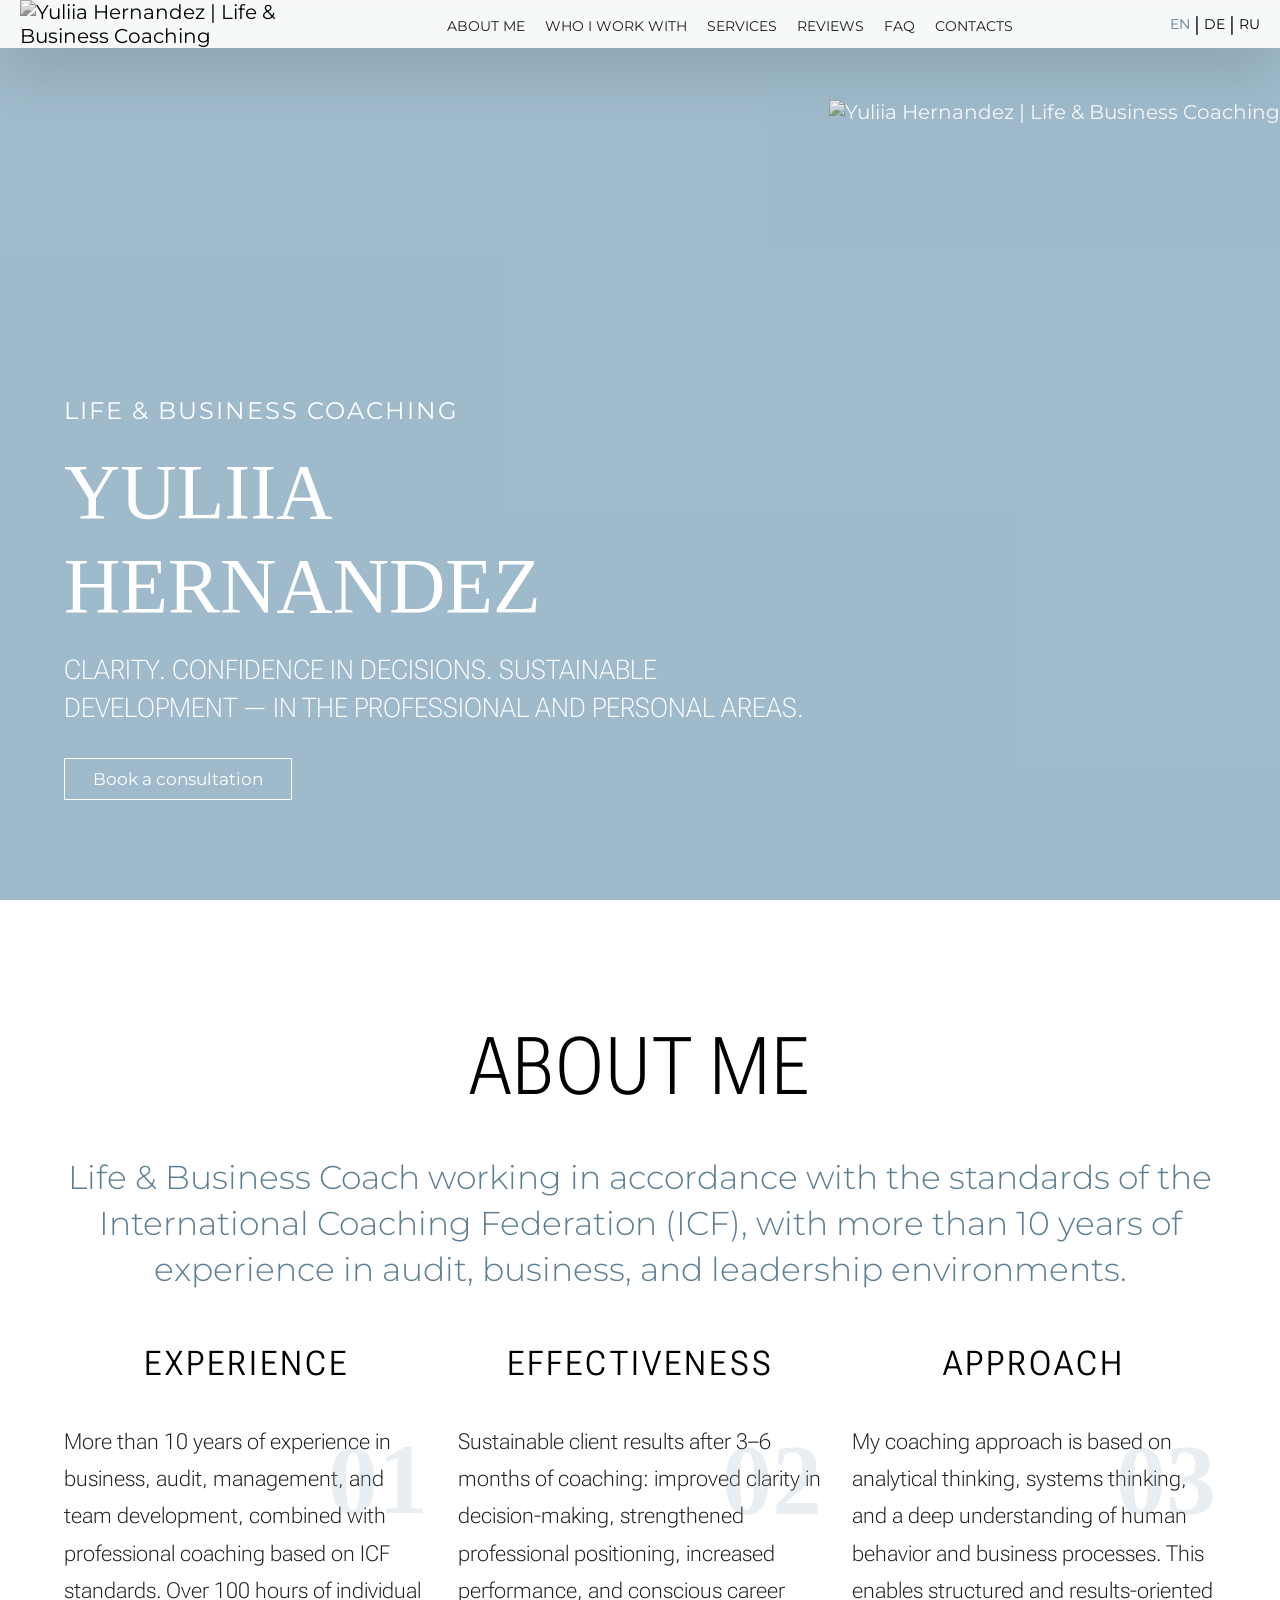
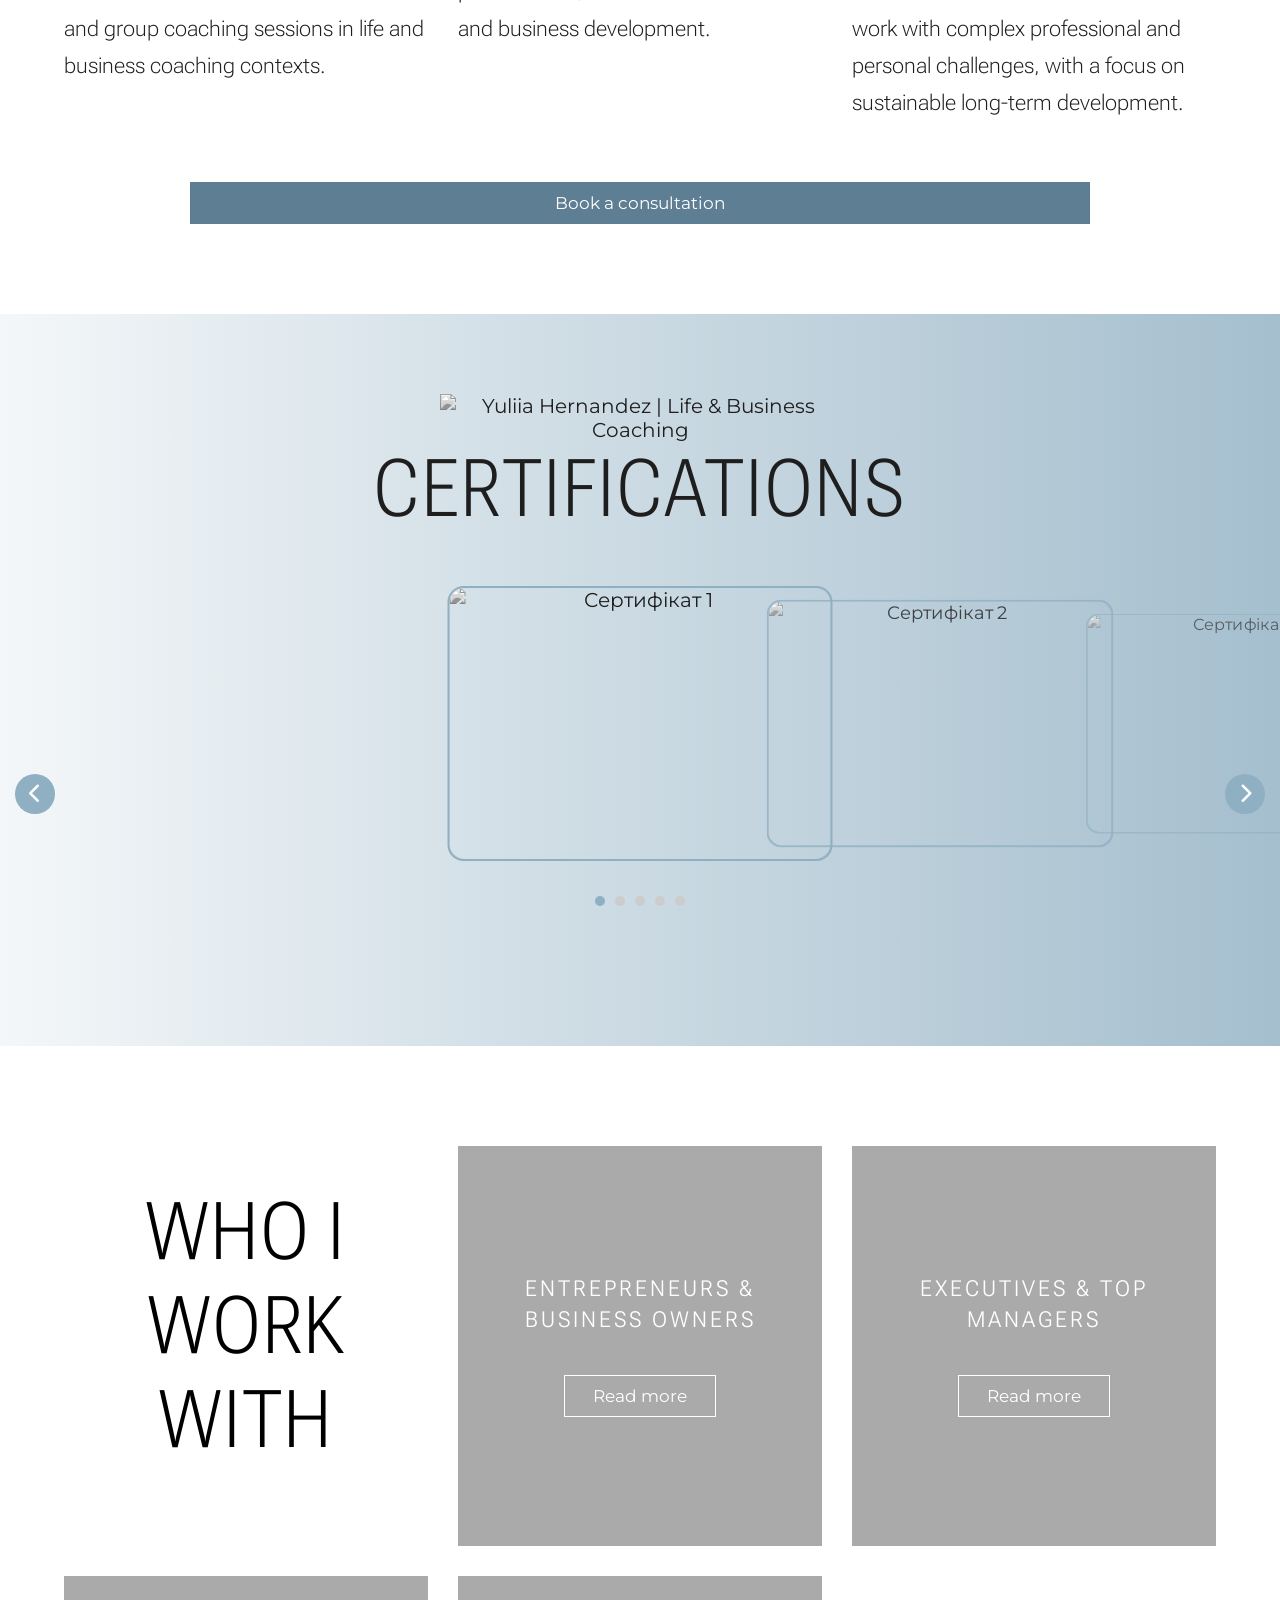
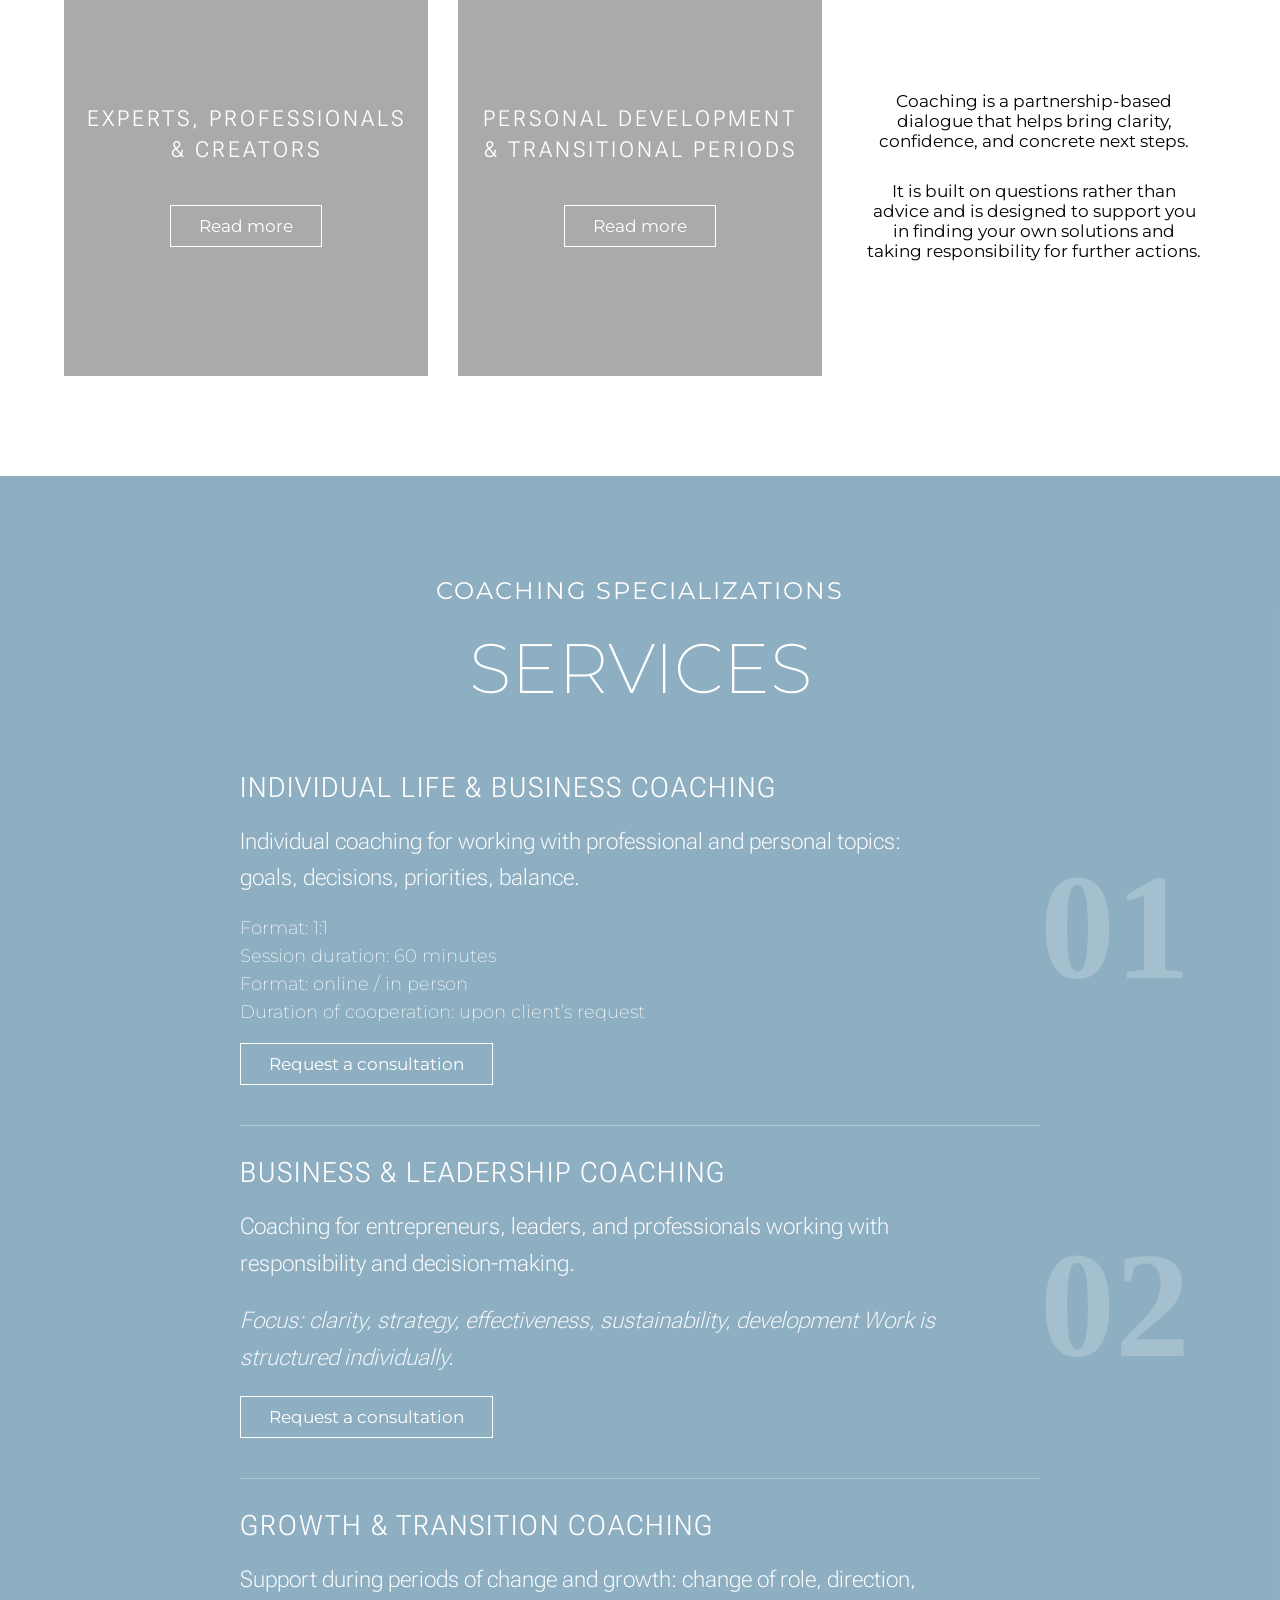
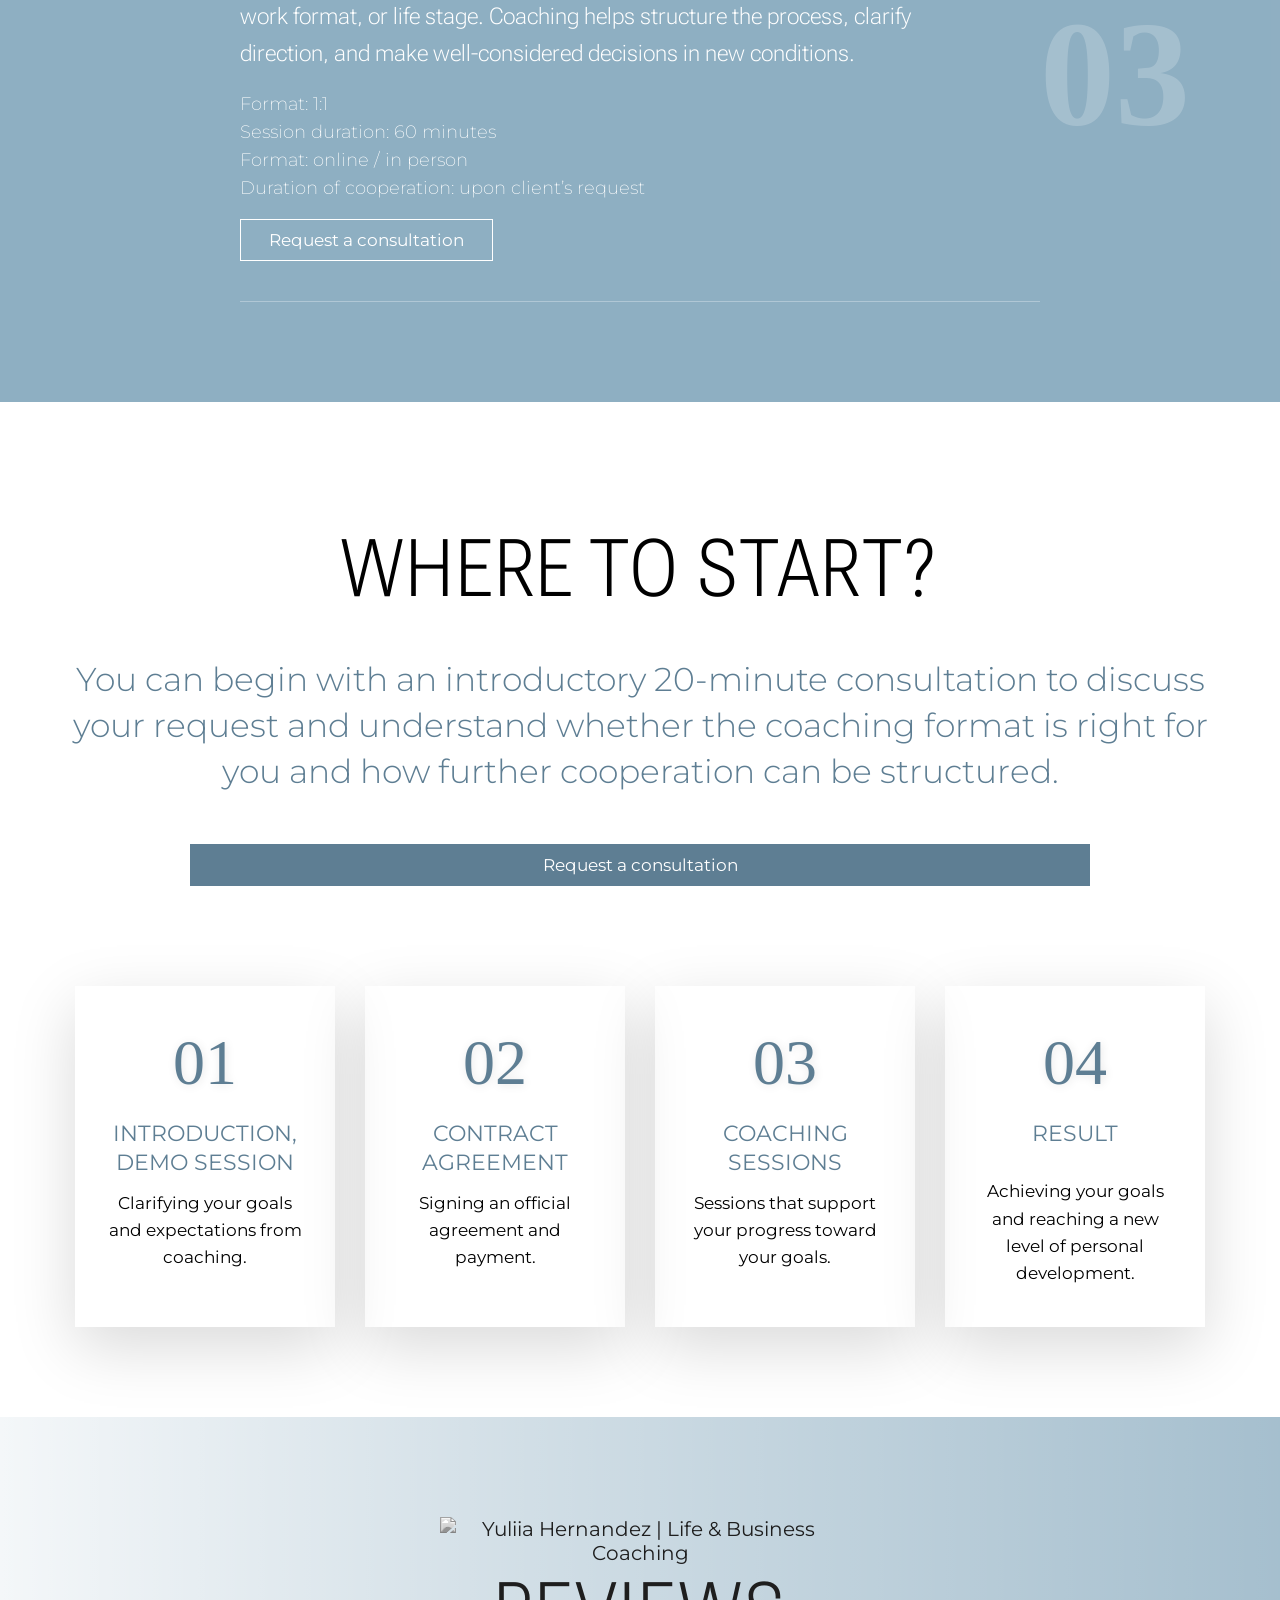
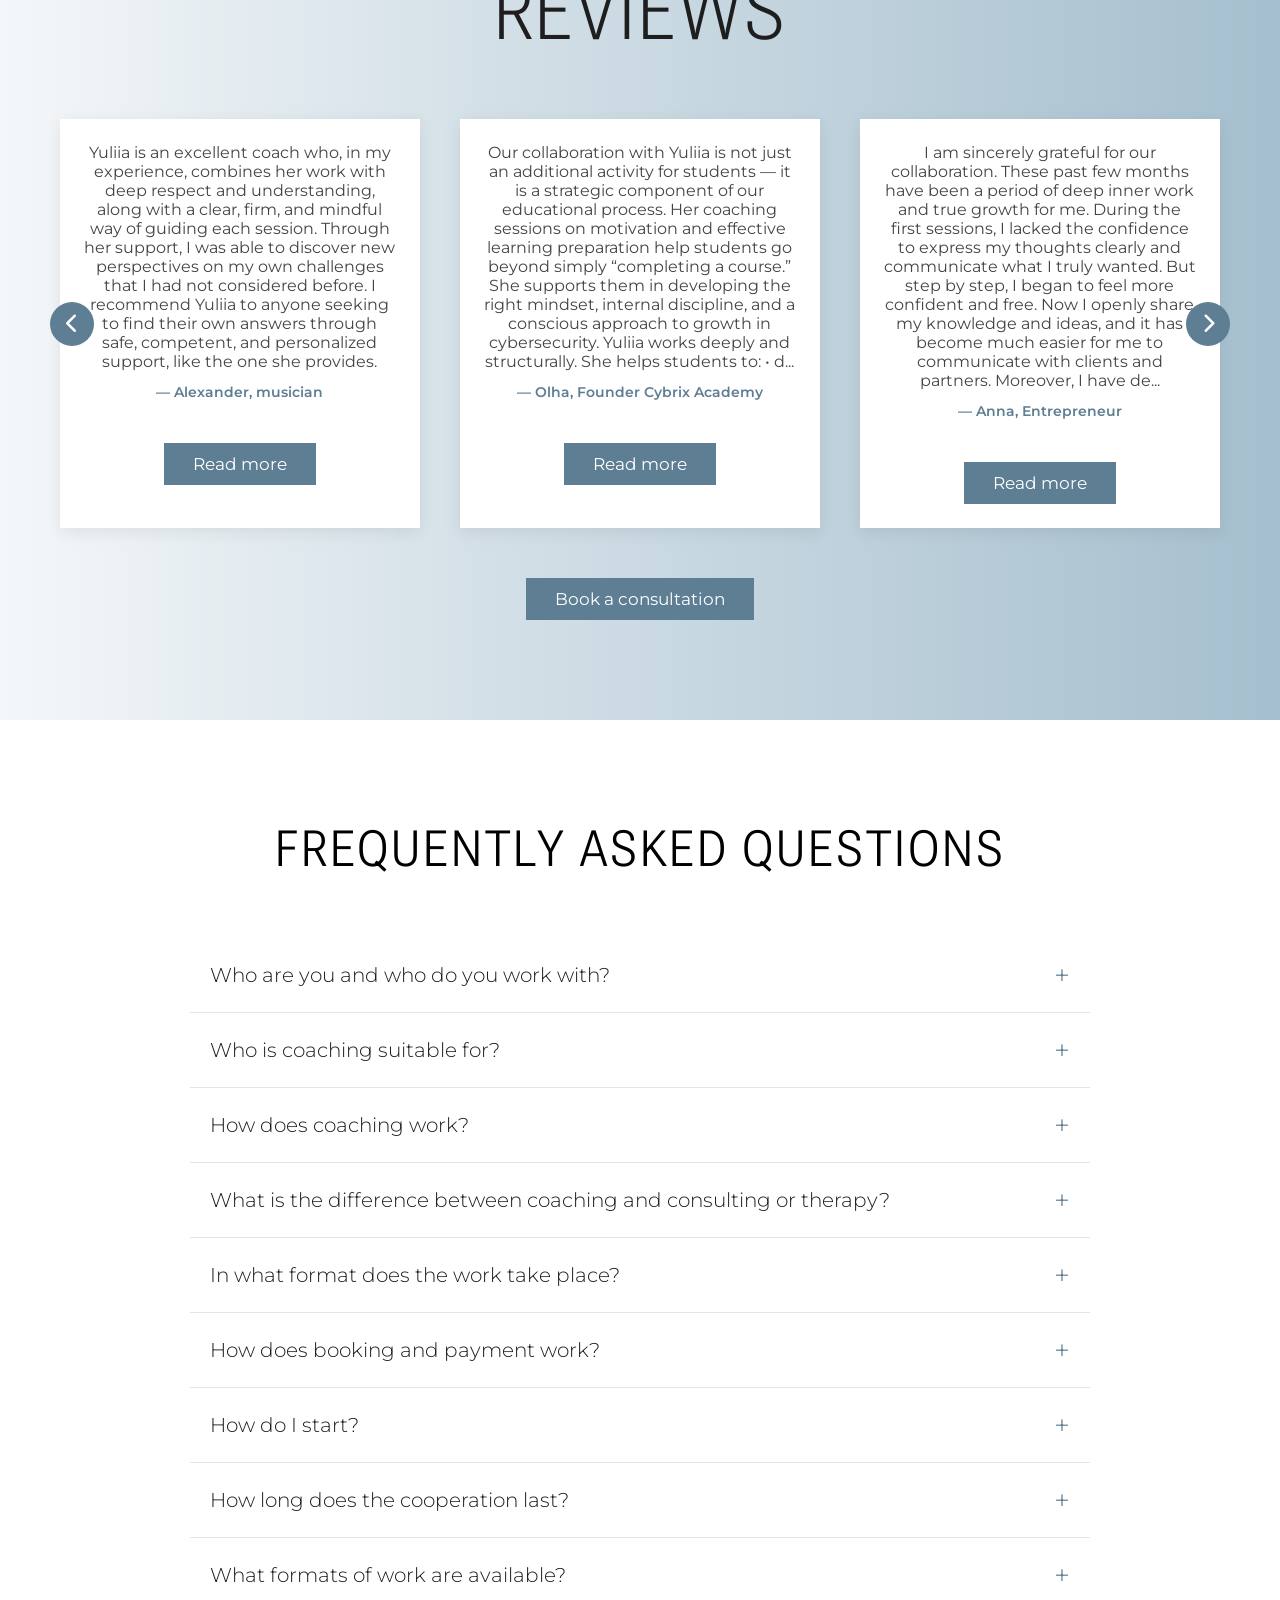
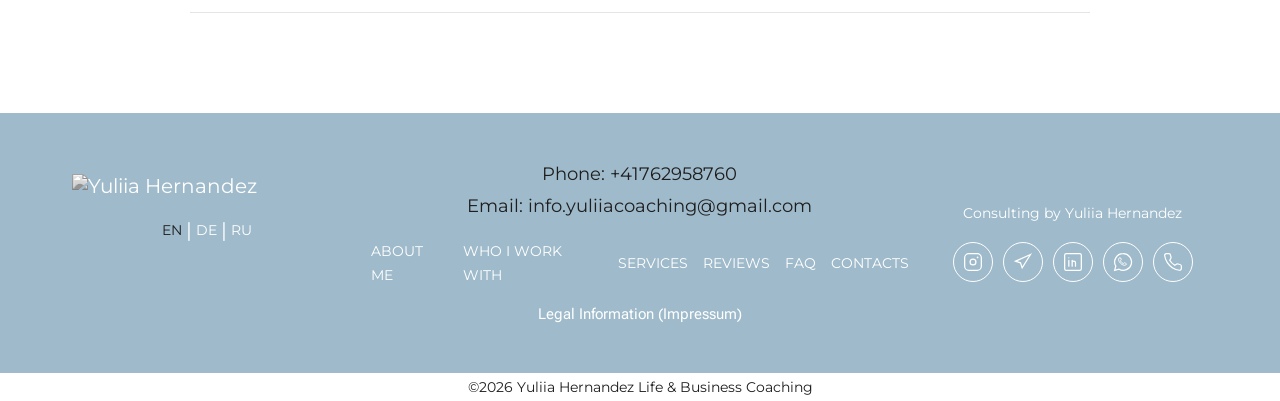
==== commit 585da926: "Add files via upload" ====
--- a/index.html
+++ b/index.html
@@ -1,5 +1,5 @@
 <!doctype html>
-<html lang="ru">
+<html lang="en">
   <head>
     <meta charset="UTF-8" />
     <meta name="viewport" content="width=device-width, initial-scale=1.0" />
@@ -22,15 +22,15 @@
             alt="Yuliia Hernandez | Life & Business Coaching"
           />
         </div>
+
         <ul class="nav-list">
-          <li><a href="#experience">Обо мне</a></li>
-          <li><a href="#clients">С кем работаю</a></li>
-          <li><a href="#services">Услуги</a></li>
-          <li><a href="#reviews">Отзывы</a></li>
+          <li><a href="#experience">About Me</a></li>
+          <li><a href="#clients">Who I Work With</a></li>
+          <li><a href="#services">Services</a></li>
+          <li><a href="#reviews">Reviews</a></li>
           <li><a href="#faq">FAQ</a></li>
-          <li><a href="#contacts">Контакты</a></li>
-
-          <!-- MOBILE EXTRA -->
+          <li><a href="#contacts">Contacts</a></li>
+
           <li class="nav-extra">
             <!-- Socials -->
             <div class="mobile-socials">
@@ -135,7 +135,7 @@
 
                 <!-- Phone -->
                 <a
-                  href="tel:+41793274859"
+                  href="tel:+41762958760"
                   class="social-link"
                   aria-label="Phone"
                 >
@@ -153,11 +153,11 @@
             <!-- Language -->
             <div class="mobile-lang">
               <div class="lang-selector">
-                <a href="index.html" class="active">RU</a>
-                <span>|</span>
-                <a href="en.html">EN</a>
+                <a href="index.html" class="active">EN</a>
                 <span>|</span>
                 <a href="de.html">DE</a>
+                <span>|</span>
+                <a href="ru.html">RU</a>
               </div>
             </div>
           </li>
@@ -170,11 +170,11 @@
         </button>
 
         <div class="lang-selector">
-          <a href="index.html" class="active">RU</a>
-          <span>|</span>
-          <a href="en.html">EN</a>
+          <a href="index.html" class="active">EN</a>
           <span>|</span>
           <a href="de.html">DE</a>
+          <span>|</span>
+          <a href="ru.html">RU</a>
         </div>
       </div>
     </header>
@@ -187,11 +187,11 @@
           <span class="subtitle">Life & Business Coaching</span>
           <h1>Yuliia Hernandez</h1>
           <p class="hero-text">
-            Ясность. Уверенность в решениях.<br />
-            Устойчивое развитие — в профессиональной и личной сфере.
+            Clarity. Confidence in decisions. Sustainable development — in the
+            professional and personal areas.
           </p>
           <a href="https://wa.me/41793274859" class="btn"
-            >Записаться на консультацию</a
+            >Book a consultation</a
           >
         </div>
         <img
@@ -204,58 +204,50 @@
     <!-- ABOUT ME SECTION -->
     <section id="experience" class="about-me">
       <div class="container">
-        <h2 class="title">Обо мне</h2>
+        <h2 class="title">ABOUT ME</h2>
         <p class="lead">
-          Life & business коуч по стандартам International Coaching Federation
-          (ICF) с более чем 10-летним опытом в аудите и бизнесе.
+          Life & Business Coach working in accordance with the standards of the
+          International Coaching Federation (ICF), with more than 10 years of
+          experience in audit, business, and leadership environments.
         </p>
       </div>
       <div class="container about-container">
         <div class="about-block">
           <span class="about-number">01</span>
-          <h3 class="title">ОПЫТ</h3>
+          <h3 class="title">EXPERIENCE</h3>
           <p>
-            Более 10 лет опыта в бизнесе, аудите, управлении и построении
-            команд, дополненные коучингом по стандартам ICF. Более 100 часов
-            практики индивидуальных и групповых коуч-сессий.
+            More than 10 years of experience in business, audit, management, and
+            team development, combined with professional coaching based on ICF
+            standards. Over 100 hours of individual and group coaching sessions
+            in life and business coaching contexts.
           </p>
-          <!-- 
-          <button class="read-more-btn">+ Читать больше</button> -->
         </div>
 
         <div class="about-block">
           <span class="about-number">02</span>
-          <h3 class="title">РЕЗУЛЬТАТИВНОСТЬ</h3>
+          <h3 class="title">EFFECTIVENESS</h3>
           <p>
-            Устойчивые результаты клиентов после 3–6 месяцев работы: обретение
-            ясности в принятии решений, укрепление профессиональной позиции,
-            повышение результативности, осознанные изменения в карьере и
-            бизнесе.
+            Sustainable client results after 3–6 months of coaching: improved
+            clarity in decision-making, strengthened professional positioning,
+            increased performance, and conscious career and business
+            development.
           </p>
-          <!-- <button class="read-more-btn">+ Читать больше</button> -->
         </div>
 
         <div class="about-block">
           <span class="about-number">03</span>
-          <h3 class="title">ПОДХОД</h3>
+          <h3 class="title">APPROACH</h3>
           <p>
-            Мой подход основан на анализе, системном мышлении и понимании
-            человеческих и бизнес-процессов. Это позволяет выстраивать работу с
-            запросами клиентов глубоко, последовательно и с ориентацией на
-            устойчивые изменения.
+            My coaching approach is based on analytical thinking, systems
+            thinking, and a deep understanding of human behavior and business
+            processes. This enables structured and results-oriented work with
+            complex professional and personal challenges, with a focus on
+            sustainable long-term development.
           </p>
-
-          <!-- <button class="read-more-btn">+ Читать больше</button> -->
-          <!-- <p>
-            <strong>ПОДТВЕРЖДЁННАЯ КВАЛИФИКАЦИЯ</strong><br />
-            • ICF-trained Life & Business Coach (ACC / PCC track)<br />
-            • Член ICF Global и ICF Switzerland<br />
-            • Образование в сфере финансов, аудита и бизнеса
-          </p> -->
-        </div>
-      </div>
-      <a href="https://wa.me/41793274859" class="btn btn_dark"
-        >Записаться на консультацию</a
+        </div>
+      </div>
+      <a href="https://wa.me/41793274859" class="btn btn_dark">
+        Book a consultation</a
       >
     </section>
 
@@ -274,7 +266,7 @@
             alt="Yuliia Hernandez | Life & Business Coaching"
           />
         </div>
-        <h2 class="title">Сертификаты</h2>
+        <h2 class="title">Certifications</h2>
 
         <button class="certs-btn prev" aria-label="Попередній">
           <i class="fa-solid fa-chevron-left"></i>
@@ -297,20 +289,21 @@
     <section id="clients" class="clients">
       <div class="container">
         <div class="clients-grid">
-          <h2 class="title">С КЕМ Я РАБОТАЮ</h2>
+          <h2 class="title">WHO I WORK WITH</h2>
 
           <!-- 1 -->
           <div class="client-card" style="background-image: url(images/1.jpg)">
             <div class="client-overlay">
-              <h3>ПРЕДПРИНИМАТЕЛИ И ВЛАДЕЛЬЦЫ ПРОЕКТОВ</h3>
+              <h3>ENTREPRENEURS & BUSINESS OWNERS</h3>
               <button
                 class="btn"
-                data-title="ПРЕДПРИНИМАТЕЛИ И ВЛАДЕЛЬЦЫ ПРОЕКТОВ"
-                data-desc="Работа с предпринимателями, которые находятся в процессе роста, изменений или пересборки бизнеса.
-
-Коучинг помогает прояснить цели, расставить приоритеты, принять взвешенные решения, усилить эффективность и выстроить устойчивое движение к росту."
-              >
-                Подробнее
+                data-title="ENTREPRENEURS & BUSINESS OWNERS"
+                data-desc="Working with entrepreneurs who are in a phase of growth, change, or business restructuring.
+
+Coaching helps clarify goals, set priorities, make well-considered decisions, increase effectiveness, and build sustainable growth.
+"
+              >
+                Read more
               </button>
             </div>
           </div>
@@ -318,15 +311,16 @@
           <!-- 2 -->
           <div class="client-card" style="background-image: url(images/2.jpg)">
             <div class="client-overlay">
-              <h3>РУКОВОДИТЕЛИ И ТОП-МЕНЕДЖЕРЫ</h3>
+              <h3>EXECUTIVES & TOP MANAGERS</h3>
               <button
                 class="btn"
                 data-title="РУКОВОДИТЕЛИ И ТОП-МЕНЕДЖЕРЫ"
-                data-desc="Поддержка руководителей в работе с ответственностью, решениями и внутренним давлением.
-
-Коучинг создаёт пространство для ясного мышления, укрепления уверенности и выработки эффективных стратегий управления собой, командой и процессами."
-              >
-                Подробнее
+                data-desc="Supporting leaders in navigating responsibility, decision-making, and internal pressure.
+
+Coaching creates space for clear thinking, strengthening confidence, and developing effective strategies for managing oneself, teams, and processes.
+"
+              >
+                Read more
               </button>
             </div>
           </div>
@@ -334,15 +328,17 @@
           <!-- 3 -->
           <div class="client-card" style="background-image: url(images/3.jpg)">
             <div class="client-overlay">
-              <h3>ЭКСПЕРТЫ, СПЕЦИАЛИСТЫ, СОЗДАТЕЛИ</h3>
+              <h3>EXPERTS, PROFESSIONALS & CREATORS</h3>
               <button
                 class="btn"
-                data-title="ЭКСПЕРТЫ, СПЕЦИАЛИСТЫ, СОЗДАТЕЛИ"
-                data-desc="Работа с профессионалами, которые развивают свою практику, выходят на новый уровень или ищут более устойчивую модель работы и жизни.
-
-Коучинг помогает структурировать цели, усилить фокус и двигаться к результатам в собственном темпе."
-              >
-                Подробнее
+                data-title="EXPERTS, PROFESSIONALS & CREATORS
+"
+                data-desc="Working with professionals who are developing their practice, moving to the next level, or seeking a more sustainable model of work and life.
+
+Coaching helps structure goals, sharpen focus, and move toward results at a sustainable pace.
+"
+              >
+                Read more
               </button>
             </div>
           </div>
@@ -350,15 +346,17 @@
           <!-- 4 -->
           <div class="client-card" style="background-image: url(images/4.jpg)">
             <div class="client-overlay">
-              <h3>ЛИЧНОСТНОЕ РАЗВИТИЕ И ПЕРЕХОДНЫЕ ПЕРИОДЫ</h3>
+              <h3>PERSONAL DEVELOPMENT & TRANSITIONAL PERIODS</h3>
               <button
                 class="btn"
-                data-title="ЛИЧНОСТНОЕ РАЗВИТИЕ И ПЕРЕХОДНЫЕ ПЕРИОДЫ"
-                data-desc="Поддержка в периоды изменений — профессиональных или личных.
-
-Коучинг помогает прояснить направление, адаптироваться к новым условиям и принимать решения, опираясь на собственные ценности и возможности."
-              >
-                Подробнее
+                data-title="PERSONAL DEVELOPMENT & TRANSITIONAL PERIODS
+"
+                data-desc="Support during periods of professional or personal change.
+
+Coaching helps clarify direction, adapt to new circumstances, and make decisions aligned with personal values and strengths.
+"
+              >
+                Read more
               </button>
             </div>
           </div>
@@ -366,13 +364,13 @@
           <!-- SIDE TEXT CARD -->
           <div class="card">
             <p>
-              Коучинг — это партнёрский диалог, который помогает находить
-              ясность, уверенность и конкретные шаги.
+              Coaching is a partnership-based dialogue that helps bring clarity,
+              confidence, and concrete next steps.
             </p>
             <p>
-              Он основан на вопросах, а не советах, и направлен на то, чтобы вы
-              находили решения внутри себя и брали ответственность за дальнейшие
-              действия.
+              It is built on questions rather than advice and is designed to
+              support you in finding your own solutions and taking
+              responsibility for further actions.
             </p>
           </div>
         </div>
@@ -385,12 +383,8 @@
         <h3 id="modalTitle"></h3>
         <p id="modalDesc"></p>
 
-        <a
-          href="https://t.me/+4917677452527"
-          class="btn btn_dark"
-          target="_blank"
-        >
-          <i class="fa-brands fa-telegram"></i> Записатись на консультацію
+        <a href="https://t.me/+4917677452527" class="btn" target="_blank">
+          <i class="fa-brands fa-telegram"></i> Book a consultation
         </a>
       </div>
     </div>
@@ -401,25 +395,25 @@
 
       <div class="container services-container">
         <div class="services-content">
-          <span class="subtitle">Coaching направления</span>
-          <h2 class="services-title">УСЛУГИ</h2>
+          <span class="subtitle">Coaching specializations</span>
+          <h2 class="services-title">SERVICES</h2>
 
           <!-- Service 1 -->
           <div class="service-item">
             <span class="about-number">01</span>
             <h3>Individual Life & Business Coaching</h3>
             <p>
-              Индивидуальный коучинг для работы с профессиональными и личными
-              запросами: цели, решения, приоритеты, баланс.
+              Individual coaching for working with professional and personal
+              topics: goals, decisions, priorities, balance.
             </p>
             <ul>
-              <li>Формат: 1:1</li>
-              <li>Продолжительность: 60 минут</li>
-              <li>Онлайн / очно</li>
-              <li>Длительность: по запросу клиента</li>
+              <li>Format: 1:1</li>
+              <li>Session duration: 60 minutes</li>
+              <li>Format: online / in person</li>
+              <li>Duration of cooperation: upon client’s request</li>
             </ul>
             <a href="https://wa.me/41793274859s" class="btn"
-              >Запросить консультацию</a
+              >Request a consultation</a
             >
           </div>
 
@@ -428,14 +422,15 @@
             <span class="about-number">02</span>
             <h3>Business & Leadership Coaching</h3>
             <p>
-              Коучинг для предпринимателей, руководителей и специалистов,
-              работающих с ответственностью и решениями.
+              Coaching for entrepreneurs, leaders, and professionals working
+              with responsibility and decision-making.
             </p>
             <p class="focus">
-              Фокус: ясность, стратегия, эффективность, устойчивость, развитие.
+              Focus: clarity, strategy, effectiveness, sustainability,
+              development Work is structured individually.
             </p>
             <a href="https://wa.me/41793274859s" class="btn"
-              >Запросить консультацию</a
+              >Request a consultation</a
             >
           </div>
 
@@ -444,17 +439,19 @@
             <span class="about-number">03</span>
             <h3>Growth & Transition Coaching</h3>
             <p>
-              Поддержка в периоды изменений и роста: смена роли, направления,
-              формата работы или этапа жизни.
+              Support during periods of change and growth: change of role,
+              direction, work format, or life stage. Coaching helps structure
+              the process, clarify direction, and make well-considered decisions
+              in new conditions.
             </p>
             <ul>
-              <li>Формат: 1:1</li>
-              <li>Продолжительность: 60 минут</li>
-              <li>Онлайн / очно</li>
-              <li>Длительность: по запросу клиента</li>
+              <li>Format: 1:1</li>
+              <li>Session duration: 60 minutes</li>
+              <li>Format: online / in person</li>
+              <li>Duration of cooperation: upon client’s request</li>
             </ul>
             <a href="https://wa.me/41793274859s" class="btn"
-              >Запросить консультацию</a
+              >Request a consultation</a
             >
           </div>
 
@@ -465,48 +462,52 @@
 
     <section class="about-me">
       <div class="container">
-        <h2 class="title">С чего начать?</h2>
+        <h2 class="title">WHERE TO START?</h2>
         <p class="lead">
-          Вы можете начать с вводной 20-минутной консультации, чтобы обсудить
-          ваш запрос и понять, подходит ли вам формат коучинга и как может быть
-          выстроено дальнейшее сотрудничество.
+          You can begin with an introductory 20-minute consultation to discuss
+          your request and understand whether the coaching format is right for
+          you and how further cooperation can be structured.
         </p>
 
         <a href="https://wa.me/41793274859s" class="btn btn_dark"
-          >Запросить консультацию</a
+          >Request a consultation</a
         >
       </div>
+
       <div class="container">
         <div class="process-grid">
           <div class="process-step in-view" data-step="01">
             <div class="step-num">01</div>
             <div class="step-text">
-              <h3>Знакомство, демо-сессия</h3>
-              <p>Прояснение вашей цели и ожиданий от коучинга.</p>
+              <h3>INTRODUCTION, DEMO SESSION</h3>
+              <p>Clarifying your goals and expectations from coaching.</p>
             </div>
           </div>
 
           <div class="process-step in-view" data-step="02">
             <div class="step-num">02</div>
             <div class="step-text">
-              <h3>Заключение контракта</h3>
-              <p>Подписание официального договора и оплата.</p>
+              <h3>CONTRACT AGREEMENT</h3>
+              <p>Signing an official agreement and payment.</p>
             </div>
           </div>
 
           <div class="process-step in-view" data-step="03">
             <div class="step-num">03</div>
             <div class="step-text">
-              <h3>Коуч-сессии</h3>
-              <p>Сессии, способствующие вашему движению к цели.</p>
+              <h3>COACHING SESSIONS</h3>
+              <p>Sessions that support your progress toward your goals.</p>
             </div>
           </div>
 
           <div class="process-step in-view" data-step="04">
             <div class="step-num">04</div>
             <div class="step-text">
-              <h3>Результат</h3>
-              <p>Достижение цели и новый уровень личного развития.</p>
+              <h3>RESULT</h3>
+              <p>
+                Achieving your goals and reaching a new level of personal
+                development.
+              </p>
             </div>
           </div>
         </div>
@@ -522,7 +523,7 @@
               alt="Yuliia Hernandez | Life &amp; Business Coaching"
             />
           </div>
-          <h2 class="title">Отзывы</h2>
+          <h2 class="title">Reviews</h2>
         </div>
       </div>
       <div class="rblock-carousel">
@@ -531,58 +532,59 @@
             <div class="rblock-content">
               <p
                 class="rblock-text"
-                data-full="Юлия - отличный коуч. В работе с ней чувствуется уважение, внимание, спокойствие и уверенность. Сессии с ней проходят структурировано,но при этом очень бережно. Благодаря её поддержке я смог посмотреть на свои задачи под другим углом и увидеть решения, о которых раньше даже не задумывался.
-Рекомендую Юлию тем, кто хочет разобраться в своих вопросах и найти собственные ответы в безопасной и профессиональной атмосфере."
-              >
-                Юлия - отличный коуч. В работе с ней чувствуется уважение,
-                внимание, спокойствие и уверенность.
-              </p>
-              <p class="rblock-author">— Александр, музыкант</p>
+                data-full="Yuliia is an excellent coach who, in my experience, combines her work with deep respect and understanding, along with a clear, firm, and mindful way of guiding each session. Through her support, I was able to discover new perspectives on my own challenges that I had not considered before.
+I recommend Yuliia to anyone seeking to find their own answers through safe, competent, and personalized support, like the one she provides.
+"
+              >
+                Yuliia is an excellent coach who, in my experience, combines her
+                work with deep respect and understanding, along with a clear,
+                firm, and mindful way of guiding each session. Through her
+                support, I was able to discover new perspectives on my own
+                challenges that I had not considered before. I recommend Yuliia
+                to anyone seeking to find their own answers through safe,
+                competent, and personalized support, like the one she provides.
+              </p>
+              <p class="rblock-author">— Alexander, musician</p>
               <button class="btn btn_dark rblock-btn" data-type="text">
-                Дізнатись більше
+                Read more
               </button>
             </div>
           </div>
-
           <div class="rblock-slide">
             <div class="rblock-content">
               <p
                 class="rblock-text"
-                data-full="Наше сотрудничество с Юлией, это не просто дополнительная опция для студентов, а стратегически важный элемент образовательного процесса.
-Её коучинговые сессии, посвящённые мотивации и эффективной подготовке к обучению, помогают студентам выйти за рамки простого «прохождения курса». Она способствует формированию правильного мышления, внутренней дисциплины и осознанного подхода к профессиональному развитию в сфере кибербезопасности.
-Юлия работает глубоко и структурно. В рамках сессий она помогает студентам:
-• формулировать чёткие и реалистичные цели
-• преодолевать внутренние ограничения и сомнения
-• выстраивать системный процесс обучения
-• брать ответственность за собственные результаты
-После её работы мы стабильно наблюдаем качественные изменения: повышение вовлечённости, концентрации, уровня ответственности и более системный подход к обучению.
-Для нашей академии важно не только предоставлять высокий уровень технической экспертизы, но и поддерживать личностный и профессиональный рост студентов. Юлия является для нас ценным партнёром в реализации этой миссии.
-"
-              >
-                Наше сотрудничество с Юлией, это не просто дополнительная опция
-                для студентов, а стратегически важный элемент образовательного
-                процесса. Её коучинговые сессии, посвящённые мотивации и
-                эффективной подготовке к обучению, помогают студентам выйти за
-                рамки простого «прохождения курса». Она способствует
-                формированию правильного мышления, внутренней дисциплины и
-                осознанного подхода к профессиональному развитию в сфере
-                кибербезопасности. Юлия работает глубоко и структурно. В рамках
-                сессий она помогает студентам: • формулировать чёткие и
-                реалистичные цели • преодолевать внутренние ограничения и
-                сомнения • выстраивать системный процесс обучения • брать
-                ответственность за собственные результаты После её работы мы
-                стабильно наблюдаем качественные изменения: повышение
-                вовлечённости, концентрации, уровня ответственности и более
-                системный подход к обучению. Для нашей академии важно не только
-                предоставлять высокий уровень технической экспертизы, но и
-                поддерживать личностный и профессиональный рост студентов. Юлия
-                является для нас ценным партнёром в реализации этой миссии.
-              </p>
-              <p class="rblock-author">
-                — Ольга, основательница Cybrix Academy
-              </p>
+                data-full="Our collaboration with Yuliia is not just an additional activity for students — it is a strategic component of our educational process.
+Her coaching sessions on motivation and effective learning preparation help students go beyond simply “completing a course.” She supports them in developing the right mindset, internal discipline, and a conscious approach to growth in cybersecurity.
+Yuliia works deeply and structurally. She helps students to:
+• define clear and realistic goals
+• overcome internal blocks and self-doubt
+• structure their learning process
+• take ownership of their results
+After her sessions, we consistently observe a noticeable shift — higher engagement, better focus, stronger accountability, and a more systematic approach to learning.
+For us as an academy, it is essential not only to provide strong technical expertise, but also to support students in their personal and professional growth. Yuliia is a valuable partner in achieving this mission.
+"
+              >
+                Our collaboration with Yuliia is not just an additional activity
+                for students — it is a strategic component of our educational
+                process. Her coaching sessions on motivation and effective
+                learning preparation help students go beyond simply “completing
+                a course.” She supports them in developing the right mindset,
+                internal discipline, and a conscious approach to growth in
+                cybersecurity. Yuliia works deeply and structurally. She helps
+                students to: • define clear and realistic goals • overcome
+                internal blocks and self-doubt • structure their learning
+                process • take ownership of their results After her sessions, we
+                consistently observe a noticeable shift — higher engagement,
+                better focus, stronger accountability, and a more systematic
+                approach to learning. For us as an academy, it is essential not
+                only to provide strong technical expertise, but also to support
+                students in their personal and professional growth. Yuliia is a
+                valuable partner in achieving this mission.
+              </p>
+              <p class="rblock-author">— Olha, Founder Cybrix Academy</p>
               <button class="btn btn_dark rblock-btn" data-type="text">
-                Дізнатись більше
+                Read more
               </button>
             </div>
           </div>
@@ -591,25 +593,25 @@
             <div class="rblock-content">
               <p
                 class="rblock-text"
-                data-full="Я искренне благодарна за наше сотрудничество. Эти несколько месяцев стали для меня периодом глубокой внутренней работы и настоящего роста.
-На первых сессиях мне не хватало уверенности озвучивать свои мысли и  доносить то, что я хочу. Но шаг за шагом, я стала чувствовать себя увереннее и свободнее.
-Сейчас я открыто делюсь своими знаниями и мыслями, мне стало значительно легче коммуницировать с клиентами и партнёрами. Более того, я решилась пойти дальше и планирую публичное выступление в ближайшее время. Для меня это большой шаг и важный результат нашей работы. 
-"
-              >
-                Я искренне благодарна за наше сотрудничество. Эти несколько
-                месяцев стали для меня периодом глубокой внутренней работы и
-                настоящего роста. На первых сессиях мне не хватало уверенности
-                озвучивать свои мысли и доносить то, что я хочу. Но шаг за
-                шагом, я стала чувствовать себя увереннее и свободнее. Сейчас я
-                открыто делюсь своими знаниями и мыслями, мне стало значительно
-                легче коммуницировать с клиентами и партнёрами. Более того, я
-                решилась пойти дальше и планирую публичное выступление в
-                ближайшее время. Для меня это большой шаг и важный результат
-                нашей работы.
-              </p>
-              <p class="rblock-author">— Анна, предприниматель</p>
+                data-full="I am sincerely grateful for our collaboration. These past few months have been a period of deep inner work and true growth for me.
+During the first sessions, I lacked the confidence to express my thoughts clearly and communicate what I truly wanted. But step by step, I began to feel more confident and free.
+Now I openly share my knowledge and ideas, and it has become much easier for me to communicate with clients and partners. Moreover, I have decided to take the next step and am planning a public speaking engagement in the near future. For me, this is a significant step and an important result of our work together.
+"
+              >
+                I am sincerely grateful for our collaboration. These past few
+                months have been a period of deep inner work and true growth for
+                me. During the first sessions, I lacked the confidence to
+                express my thoughts clearly and communicate what I truly wanted.
+                But step by step, I began to feel more confident and free. Now I
+                openly share my knowledge and ideas, and it has become much
+                easier for me to communicate with clients and partners.
+                Moreover, I have decided to take the next step and am planning a
+                public speaking engagement in the near future. For me, this is a
+                significant step and an important result of our work together.
+              </p>
+              <p class="rblock-author">— Anna, Entrepreneur</p>
               <button class="btn btn_dark rblock-btn" data-type="text">
-                Дізнатись більше
+                Read more
               </button>
             </div>
           </div>
@@ -618,25 +620,26 @@
             <div class="rblock-content">
               <p
                 class="rblock-text"
-                data-full="Юля, благодарю тебя за нашу работу. Это было интересно и освежающе для меня. Ты помогла разобрать мое глобальное на части и подсветить их. Ты задавала очень нужные вопросы и это очень помогло мне взглянуть на мою ситуацию под другим углом и найти новые нужные решения. 
-Особо хочу отметь дружественную атмосферу и твой профессионализм. Бывало,что я немного саботировала и хотела увильнуть от ответов на вопросы, которые я сама себе боялась задать. Но ты мягко возвращала меня к ним и это дало мне возможность глубже погрузиться в себя. Благодарю ❤️
-"
-              >
-                Юля, благодарю тебя за нашу работу. Это было интересно и
-                освежающе для меня. Ты помогла разобрать мое глобальное на части
-                и подсветить их. Ты задавала очень нужные вопросы и это очень
-                помогло мне взглянуть на мою ситуацию под другим углом и найти
-                новые нужные решения. Особо хочу отметь дружественную атмосферу
-                и твой профессионализм. Бывало,что я немного саботировала и
-                хотела увильнуть от ответов на вопросы, которые я сама себе
-                боялась задать. Но ты мягко возвращала меня к ним и это дало мне
-                возможность глубже погрузиться в себя. Благодарю ❤️
-              </p>
-              <p class="rblock-author">
-                — Юлия, специалист по диджитал маркетингу
-              </p>
+                data-full="Yuliia, thank you for our work together. It was truly interesting and refreshing for me. You helped me break down my big, global picture into parts and highlight them clearly. You asked very important questions, and this really helped me look at my situation from a different perspective and find new, meaningful solutions.
+I would especially like to mention the friendly atmosphere and your professionalism. There were moments when I slightly sabotaged the process and tried to avoid answering questions that I was afraid to ask myself. But you gently brought me back to them, and this gave me the opportunity to go deeper within myself.
+Thank you ❤️
+"
+              >
+                Yuliia, thank you for our work together. It was truly
+                interesting and refreshing for me. You helped me break down my
+                big, global picture into parts and highlight them clearly. You
+                asked very important questions, and this really helped me look
+                at my situation from a different perspective and find new,
+                meaningful solutions. I would especially like to mention the
+                friendly atmosphere and your professionalism. There were moments
+                when I slightly sabotaged the process and tried to avoid
+                answering questions that I was afraid to ask myself. But you
+                gently brought me back to them, and this gave me the opportunity
+                to go deeper within myself. Thank you ❤️
+              </p>
+              <p class="rblock-author">— Julia, Digital Marketing Specialist</p>
               <button class="btn btn_dark rblock-btn" data-type="text">
-                Дізнатись більше
+                Read more
               </button>
             </div>
           </div>
@@ -645,51 +648,55 @@
             <div class="rblock-content">
               <p
                 class="rblock-text"
-                data-full="Благодаря нашей совместной работе я смогла составить стратегию своего продвижения как творческий фотограф для европейских галерей. 
-У меня уже был опыт выставок в Швейцарии, но мне хотелось расшириться, чтобы мои работы смогло увидеть большее количество людей в разных странах.
-Поначалу я чувствовала страх, и мне казалось, что это трудно, но после работы с Юлией я смогла составить план продвижения, список галерей, обновила портфолио и приступила к активным действиям.
-Ещё до завершения нашей работы я получила предложение о сотрудничестве и верю, что дальше будет только больше!
-Спасибо!
-"
-              >
-                Благодаря нашей совместной работе я смогла составить стратегию
-                своего продвижения как творческий фотограф для европейских
-                галерей. У меня уже был опыт выставок в Швейцарии, но мне
-                хотелось расшириться, чтобы мои работы смогло увидеть большее
-                количество людей в разных странах. Поначалу я чувствовала страх,
-                и мне казалось, что это трудно, но после работы с Юлией я смогла
-                составить план продвижения, список галерей, обновила портфолио и
-                приступила к активным действиям. Ещё до завершения нашей работы
-                я получила предложение о сотрудничестве и верю, что дальше будет
-                только больше! Спасибо!
-              </p>
-              <p class="rblock-author">— Алена, художественный фотограф</p>
+                data-full="Thanks to our collaboration, I was able to develop a clear strategy for promoting myself as a creative photographer to European galleries.
+I already had exhibition experience in Switzerland, but I wanted to expand and make my work visible to a wider audience across different countries.
+At the beginning, I felt fear, and it seemed difficult. However, after working with Yulia, I created a structured promotion plan, compiled a list of galleries, updated my portfolio, and began taking active steps forward.
+Even before we completed our work together, I received a collaboration offer and I truly believe this is just the beginning.
+Thank you!
+"
+              >
+                Thanks to our collaboration, I was able to develop a clear
+                strategy for promoting myself as a creative photographer to
+                European galleries. I already had exhibition experience in
+                Switzerland, but I wanted to expand and make my work visible to
+                a wider audience across different countries. At the beginning, I
+                felt fear, and it seemed difficult. However, after working with
+                Yulia, I created a structured promotion plan, compiled a list of
+                galleries, updated my portfolio, and began taking active steps
+                forward. Even before we completed our work together, I received
+                a collaboration offer and I truly believe this is just the
+                beginning. Thank you!
+              </p>
+              <p class="rblock-author">— Alena, Art Photographer</p>
               <button class="btn btn_dark rblock-btn" data-type="text">
-                Дізнатись більше
+                Read more
               </button>
             </div>
           </div>
 
+          <!-- Wellness coach -->
           <div class="rblock-slide">
             <div class="rblock-content">
               <p
                 class="rblock-text"
-                data-full="Юля, искренне благодарна тебе за работу, за пространство, в котором царила атмосфера доверия, поддержки и безоценочного принятия!
-Благодаря тонко подобранным вопросам я смогла глубже исследовать мой запрос и прописать дальнейшие продвигающие, действенные шаги!
-Особенно ценным был фокус на моём росте как коуча, поддержка, обратная связь и мягкое продвижение дали возможность увидеть свой потенциал и новые направления развития! ❤️"
-              >
-                Юля, искренне благодарна тебе за работу, за пространство, в
-                котором царила атмосфера доверия, поддержки и безоценочного
-                принятия! Благодаря тонко подобранным вопросам я смогла глубже
-                исследовать мой запрос и прописать дальнейшие продвигающие,
-                действенные шаги! Особенно ценным был фокус на моём росте как
-                коуча, поддержка, обратная связь и мягкое продвижение дали
-                возможность увидеть свой потенциал и новые направления развития!
-                ❤️
-              </p>
-              <p class="rblock-author">— Светлана, Wellness-коуч</p>
+                data-full="Yuliia, I am sincerely grateful to you for our work together and for the space you created, filled with trust, support, and non-judgmental acceptance.
+Through your thoughtfully chosen questions, I was able to explore my request more deeply and outline clear, forward-moving, practical next steps.
+Especially valuable was the focus on my growth as a coach. Your support, feedback, and gentle guidance allowed me to see my potential and discover new directions for development. ❤️
+
+"
+              >
+                Yuliia, I am sincerely grateful to you for our work together and
+                for the space you created, filled with trust, support, and
+                non-judgmental acceptance. Through your thoughtfully chosen
+                questions, I was able to explore my request more deeply and
+                outline clear, forward-moving, practical next steps. Especially
+                valuable was the focus on my growth as a coach. Your support,
+                feedback, and gentle guidance allowed me to see my potential and
+                discover new directions for development. ❤️
+              </p>
+              <p class="rblock-author">— Svetlana, Wellness-Coach</p>
               <button class="btn btn_dark rblock-btn" data-type="text">
-                Дізнатись більше
+                Read more
               </button>
             </div>
           </div>
@@ -702,15 +709,9 @@
           <i class="fa-solid fa-chevron-right"></i>
         </button>
       </div>
-      <!-- <a href="https://www.instagram.com/coach_olhakovalchuk" class="btn">
-        <i class="fa-brands fa-instagram"></i> Більше відгуків у Instagram
-      </a>
-      <a href="https://t.me/+4917677452527" class="btn">
-        <i class="fa-brands fa-telegram"></i> зв'язатися зі мною
-      </a> -->
 
       <a href="https://wa.me/41793274859s" class="btn btn_dark"
-        >Запросить консультацию</a
+        >Book a consultation</a
       >
     </section>
 
@@ -723,169 +724,167 @@
 
     <section class="faq section" id="faq">
       <div class="container">
-        <h2 class="title">Часто задаваемые вопросы</h2>
+        <h2 class="title">Frequently Asked Questions</h2>
         <div class="faq-list">
           <div class="faq-item">
             <button class="faq-question">
-              Кто вы и с кем вы работаете?<span class="faq-icon">+</span>
+              Who are you and who do you work with?<span class="faq-icon"
+                >+</span
+              >
             </button>
             <div class="faq-answer">
               <p>
-                Я — life & business коуч, работаю по стандартам ICF. Мой
-                профессиональный опыт включает более 10 лет работы в аудите и
-                бизнесе, а также практику индивидуального и группового коучинга.
-              </p>
-              <p>
-                Я работаю с предпринимателями, руководителями, специалистами и
-                людьми, которые находятся в точке роста или изменений и хотят
-                принимать более осознанные и взвешенные решения в
-                профессиональной и личной сфере.
+                I am a Life & Business Coach working in accordance with ICF
+                standards. My professional background includes more than 10
+                years of experience in audit and business, as well as individual
+                and group coaching practice.
+              </p>
+              <p>
+                I work with entrepreneurs, executives, professionals, and
+                individuals who are at a point of growth or change and want to
+                make more conscious and well-considered decisions in their
+                professional and personal lives.
               </p>
             </div>
           </div>
 
           <div class="faq-item">
             <button class="faq-question">
-              Кому подходит коучинг?<span class="faq-icon">+</span>
+              Who is coaching suitable for?<span class="faq-icon">+</span>
             </button>
             <div class="faq-answer">
-              <p>Коучинг подходит тем, кто:</p>
+              <p>Coaching is suitable for those who:</p>
               <ul>
-                <li>• готов работать с собственными целями и решениями;</li>
-                <li>• хочет ясности, структуры и движения вперёд;</li>
+                <li>• are ready to work with their own goals and decisions;</li>
+                <li>• seek clarity, structure, and forward movement;</li>
                 <li>
-                  • берёт ответственность за изменения в своей жизни или работе.
+                  • take responsibility for changes in their life or work .
                 </li>
               </ul>
               <p>
-                Коучинг не предполагает готовых советов или инструкций и не
-                является терапией.
+                Coaching does not provide ready-made advice or instructions and
+                is not therapy.
               </p>
             </div>
           </div>
 
           <div class="faq-item">
             <button class="faq-question">
-              Как проходит коучинг?<span class="faq-icon">+</span>
+              How does coaching work?<span class="faq-icon">+</span>
             </button>
             <div class="faq-answer">
               <p>
-                Коучинг проходит в формате индивидуальных сессий 1:1. Работа
-                строится вокруг вашего запроса и адаптируется под текущую
-                ситуацию и цели.
-              </p>
-              <p>
-                Сессии представляют собой структурированный диалог, направленный
-                на прояснение, принятие решений и определение следующих шагов.
+                Coaching takes place in individual 1:1 sessions. The work is
+                built around your request and adapted to your current situation
+                and goals.
+              </p>
+              <p>
+                Sessions are structured dialogues aimed at clarifying
+                situations, supporting decision-making, and defining next steps.
               </p>
             </div>
           </div>
 
           <div class="faq-item">
             <button class="faq-question">
-              В чём отличие коучинга от консультаций или терапии?<span
-                class="faq-icon"
-                >+</span
-              >
+              What is the difference between coaching and consulting or
+              therapy?<span class="faq-icon">+</span>
             </button>
             <div class="faq-answer">
               <p>
-                Коучинг ориентирован на настоящее и будущее, а не на анализ
-                прошлого. Коуч не даёт советов, не оценивает и не предлагает
-                готовых решений.
-              </p>
-              <p>
-                Это партнёрский процесс, который помогает вам лучше понимать
-                свою ситуацию, находить собственные ответы и действовать
-                осознанно.
+                Coaching is focused on the present and the future rather than on
+                analysing the past. A coach does not give advice, evaluate, or
+                offer ready-made solutions.
+              </p>
+              <p>
+                Coaching is a partnership-based process that helps you better
+                understand your situation, find your own answers, and act
+                consciously.
               </p>
             </div>
           </div>
 
           <div class="faq-item">
             <button class="faq-question">
-              В каком формате проходит работа?<span class="faq-icon">+</span>
+              In what format does the work take place?
+              <span class="faq-icon">+</span>
             </button>
             <div class="faq-answer">
               <p>
-                Сессии проходят онлайн или очно — по договорённости.
-                Продолжительность одной сессии — 60 минут.
+                Sessions are held online or in person — by agreement. <br />
+                The duration of one session is 60 minutes.
               </p>
             </div>
           </div>
 
           <div class="faq-item">
             <button class="faq-question">
-              Сколько длится сотрудничество?<span class="faq-icon">+</span>
+              How does booking and payment work?<span class="faq-icon">+</span>
             </button>
             <div class="faq-answer">
               <p>
-                Для некоторых запросов достаточно нескольких сессий, в других
-                случаях работа может быть более долгосрочной.
-              </p>
-              <p>
-                Формат и продолжительность сотрудничества определяются
-                совместно, исходя из целей и динамики процесса.
+                The work begins with an introductory consultation, where we
+                discuss your request and the format of cooperation.
+              </p>
+              <p>
+                Further steps are agreed individually after the first meeting.
+                <br />Payment is made by invoice.
               </p>
             </div>
           </div>
 
           <div class="faq-item">
             <button class="faq-question">
-              Как начать работу?<span class="faq-icon">+</span>
+              How do I start?<span class="faq-icon">+</span>
             </button>
             <div class="faq-answer">
               <p>
-                Вы можете записаться на вводную консультацию, чтобы обсудить ваш
-                запрос и формат дальнейшего сотрудничества.
-              </p>
-              <a href="https://wa.me/41793274859" class="btn btn_dark"
-                >Запросить консультацию</a
+                ВYou can book an introductory consultation to discuss your
+                request and the format of further cooperation.
+              </p>
+              <a href="https://wa.me/41793274859" class="btn btn_dark">
+                Request a consultation</a
               >
             </div>
           </div>
 
           <div class="faq-item">
             <button class="faq-question">
-              Как проходит запись и оплата?<span class="faq-icon">+</span>
+              How long does the cooperation last?<span class="faq-icon">+</span>
             </button>
             <div class="faq-answer">
               <p>
-                Работа начинается с вводной консультации, на которой мы
-                обсуждаем ваш запрос и формат сотрудничества.
-              </p>
-              <p>
-                Дальнейшие шаги согласуются индивидуально после первой встречи.
-                Оплата производится по счёту-фактуре.
+                For some topics, a few sessions are sufficient; in other cases,
+                the work may be longer-term.
+              </p>
+              <p>
+                The format and duration of the cooperation are defined jointly,
+                based on the goals and the dynamics of the process.
               </p>
             </div>
           </div>
 
           <div class="faq-item">
             <button class="faq-question">
-              Какие есть форматы работы?<span class="faq-icon">+</span>
+              What formats of work are available?<span class="faq-icon">+</span>
             </button>
             <div class="faq-answer">
-              <p><strong>Индивидуальный коучинг (1:1)</strong></p>
-              <p>
-                Персональные коуч-сессии, полностью сфокусированные на вашем
-                запросе, целях и решениях.
-              </p>
-              <p>
-                Формат подходит для работы с профессиональными и личными
-                задачами, требующими внимания, структуры и индивидуального
-                подхода.
+              <p><strong>Individual Coaching (1:1)</strong></p>
+              <p>
+                Personal coaching sessions fully focused on your request, goals,
+                and decisions.
+              </p>
+              <p>
+                This format is suitable for professional and personal topics
+                that require attention, structure, and an individual approach.
               </p>
               <hr />
-              <p><strong>Групповой коучинг</strong></p>
-              <p>
-                Коучинговая работа в небольшой группе с общим фокусом или темой.
-              </p>
-              <p>
-                Формат позволяет получить разные перспективы, структурировать
-                собственные решения и двигаться вперёд в диалоге с другими
-                участниками. Группы формируются под конкретный формат или
-                запрос.
+              <p><strong>Group Coaching</strong></p>
+              <p>Coaching in a small group with a shared focus or theme.</p>
+              <p>
+                This format allows participants to gain different perspectives,
+                structure their own decisions, and move forward in dialogue with
+                others. Groups are formed around a specific format or request.
               </p>
             </div>
           </div>
@@ -897,45 +896,48 @@
       <div class="container">
         <div>
           <a href="index.html" class="logo">
-            <img src="images/logo_white.png" alt="Ольга Ковальчук | Коуч ICF" />
+            <img src="images/logo_white.png" alt="Yuliia Hernandez" />
           </a>
           <div class="lang-selector">
-            <a href="index.html" class="active">RU</a>
-            <span>|</span>
-            <a href="en.html">EN</a>
+            <a href="index.html" class="active">EN</a>
             <span>|</span>
             <a href="de.html">DE</a>
+            <span>|</span>
+            <a href="ru.html">RU</a>
           </div>
         </div>
         <div>
           <div class="contac">
-            <p>Телефон: <a href="tel:+41793274859">+41793274859</a></p>
+            <p>Phone: <a href="tel:+41762958760">+41762958760</a></p>
             <p>
               Email:
-              <a href="mailto:olha.business.akk@gmail.com"
-                >name.surname@gmail.com</a
+              <a href="mailto:info.yuliiacoaching@gmail.com"
+                >info.yuliiacoaching@gmail.com</a
               >
             </p>
           </div>
 
           <nav class="nav">
             <ul class="nav-list">
-              <li><a href="#experience">Обо мне</a></li>
-              <li><a href="#clients">С кем работаю</a></li>
-              <li><a href="#services">Услуги</a></li>
-              <li><a href="#reviews">Отзывы</a></li>
+              <li><a href="#experience">About Me</a></li>
+              <li><a href="#clients">Who I Work With</a></li>
+              <li><a href="#services">Services</a></li>
+              <li><a href="#reviews">Reviews</a></li>
               <li><a href="#faq">FAQ</a></li>
-              <li><a href="#contacts">Контакты</a></li>
+              <li><a href="#contacts">Contacts</a></li>
             </ul>
           </nav>
+
           <div class="contracts">
             <a href="Impressum.html" target="_blank"
-              >Юридична інформація <span>(Impressum)</span></a
+              >Legal Information <span>(Impressum)</span></a
             >
           </div>
         </div>
+
         <div>
-          <div class="text">Консалтинг ​Yuliia Hernandez</div>
+          <div class="text">Consulting by Yuliia Hernandez</div>
+
           <div class="social-block">
             <!-- Instagram -->
             <a
@@ -1031,7 +1033,7 @@
             </a>
 
             <!-- Phone -->
-            <a href="tel:+41793274859" class="social-link" aria-label="Phone">
+            <a href="tel:+41762958760" class="social-link" aria-label="Phone">
               <svg viewBox="0 0 24 24" fill="none">
                 <path
                   d="M22 16.9v3a2 2 0 01-2.2 2 19.8 19.8 0 01-8.6-3.1 19.5 19.5 0 01-6-6A19.8 19.8 0 012 4.2 2 2 0 014 2h3a2 2 0 012 1.7c.1.8.3 1.6.6 2.3a2 2 0 01-.4 2L8.1 9.9a16 16 0 006 6l1.9-1.1a2 2 0 012-.4c.7.3 1.5.5 2.3.6A2 2 0 0122 16.9z"
--- a/style.css
+++ b/style.css
@@ -208,6 +208,7 @@
   right: 0;
   top: 100px;
   opacity: 0.9;
+  filter: grayscale(55%);
 }
 
 .overlay {
@@ -970,6 +971,9 @@
   min-height: 46px;
   text-transform: uppercase;
   font-weight: 400;
+  hyphens: auto;
+  overflow-wrap: break-word;
+  word-break: break-word;
 }
 
 .step-text p {
@@ -1910,7 +1914,7 @@
   .service-item .about-number {
     right: -10px;
     text-align: right;
-    top: -35px;
+    top: -5px;
     font-size: 100px;
   }
   .services,
@@ -1926,6 +1930,7 @@
   }
   .rblock-content {
     max-width: 360px;
+    margin: auto;
   }
   .faq .title {
     font-size: 25px;
@@ -1958,9 +1963,32 @@
     width: 300px;
     margin: 0 auto 0;
   }
+  .rblock-slide {
+    flex: 0 0 100%;
+  }
+
+  .service-item {
+    padding-top: 45px;
+  }
 }
 
 .modal-content p {
   color: #444;
   line-height: 1.6;
 }
+
+@media (max-width: 768px) {
+  .rblock-carousel {
+    overflow-x: auto;
+    scroll-snap-type: x mandatory;
+  }
+
+  .rblock-track {
+    display: flex;
+  }
+
+  .rblock-slide {
+    flex: 0 0 100%;
+    scroll-snap-align: center;
+  }
+}
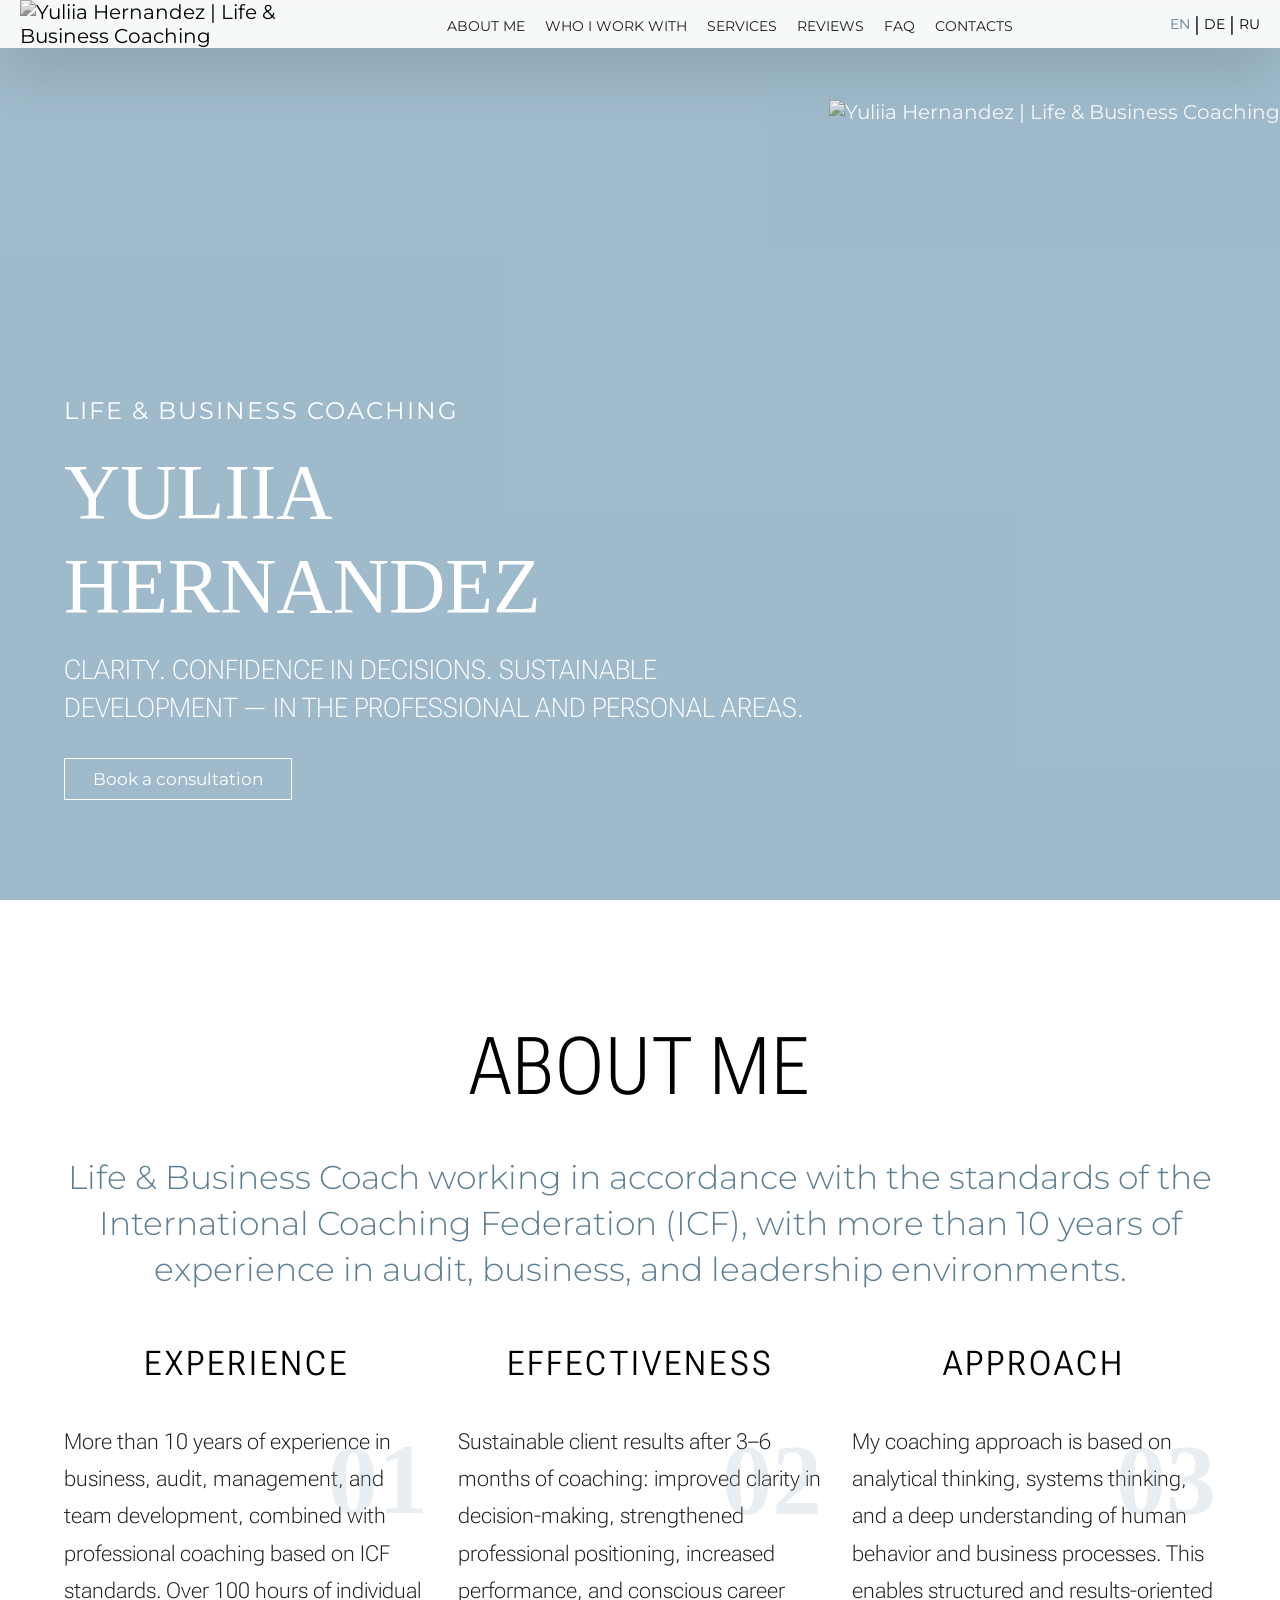
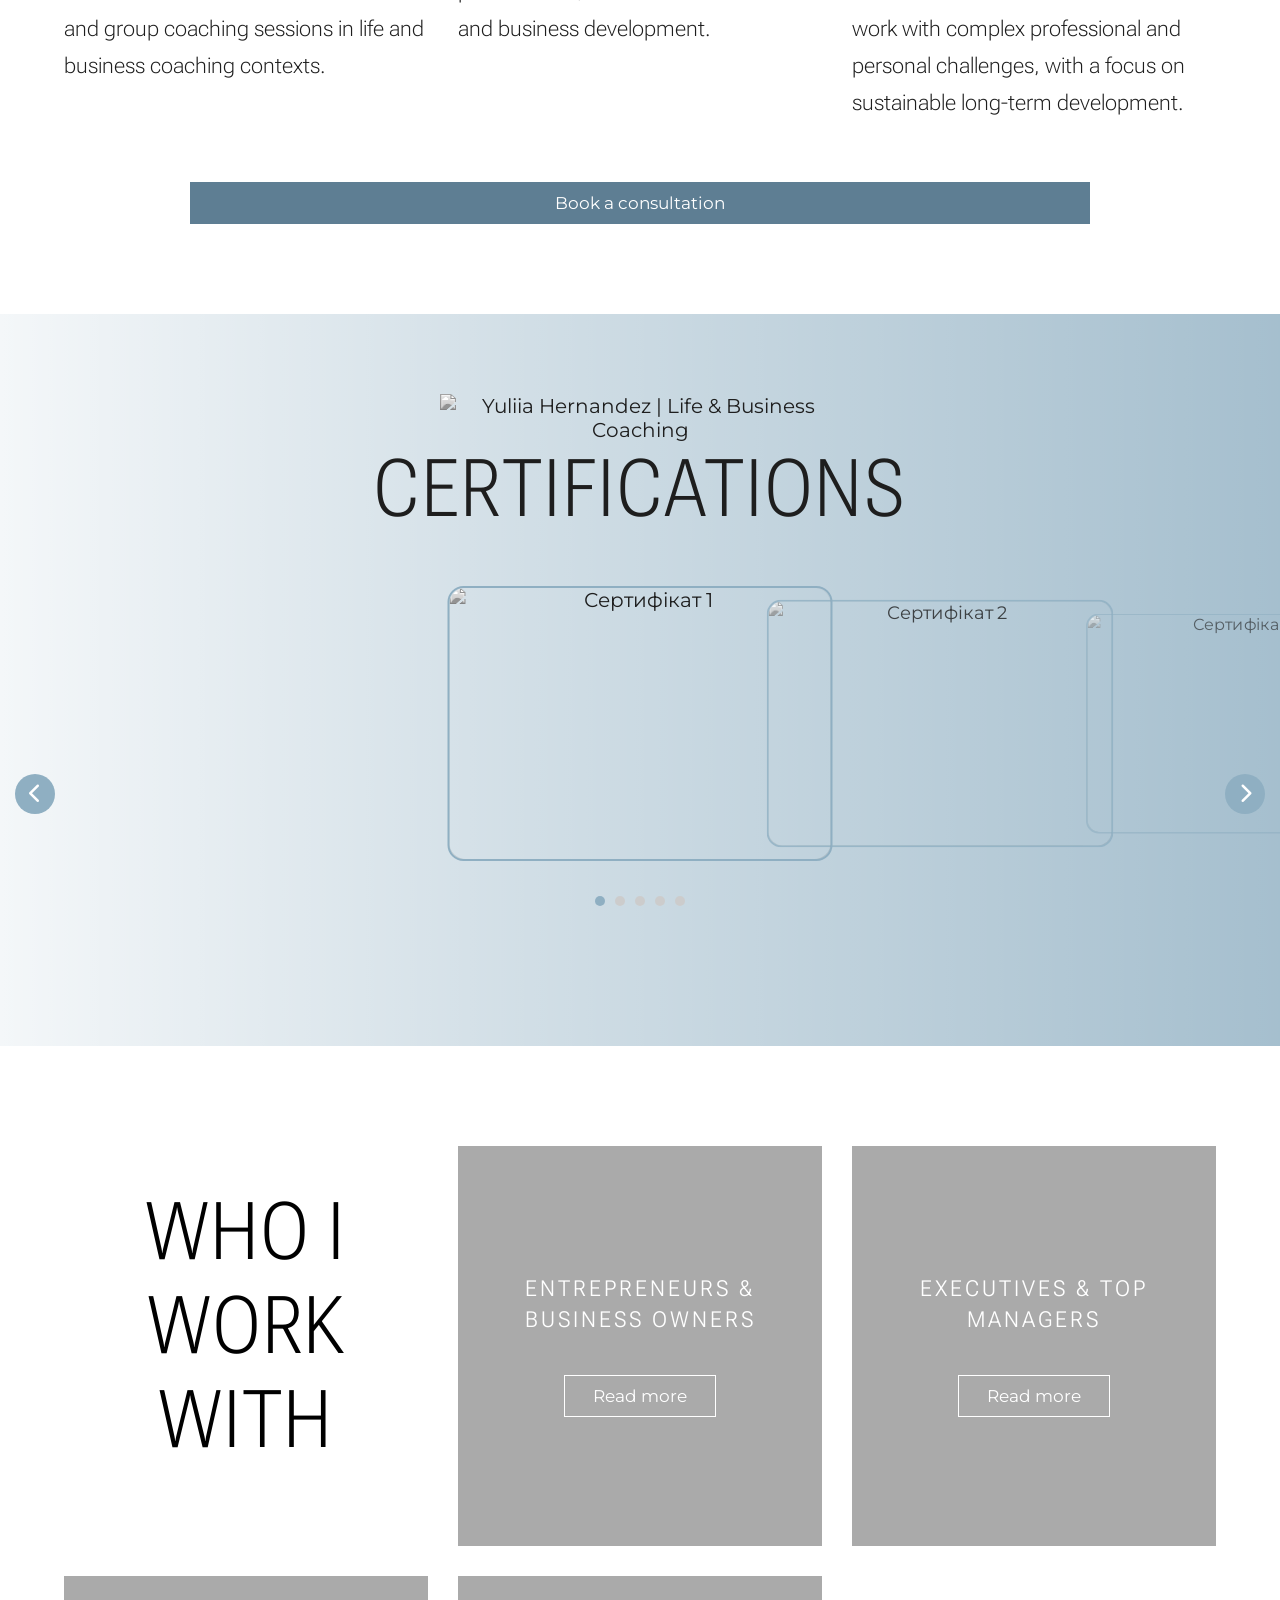
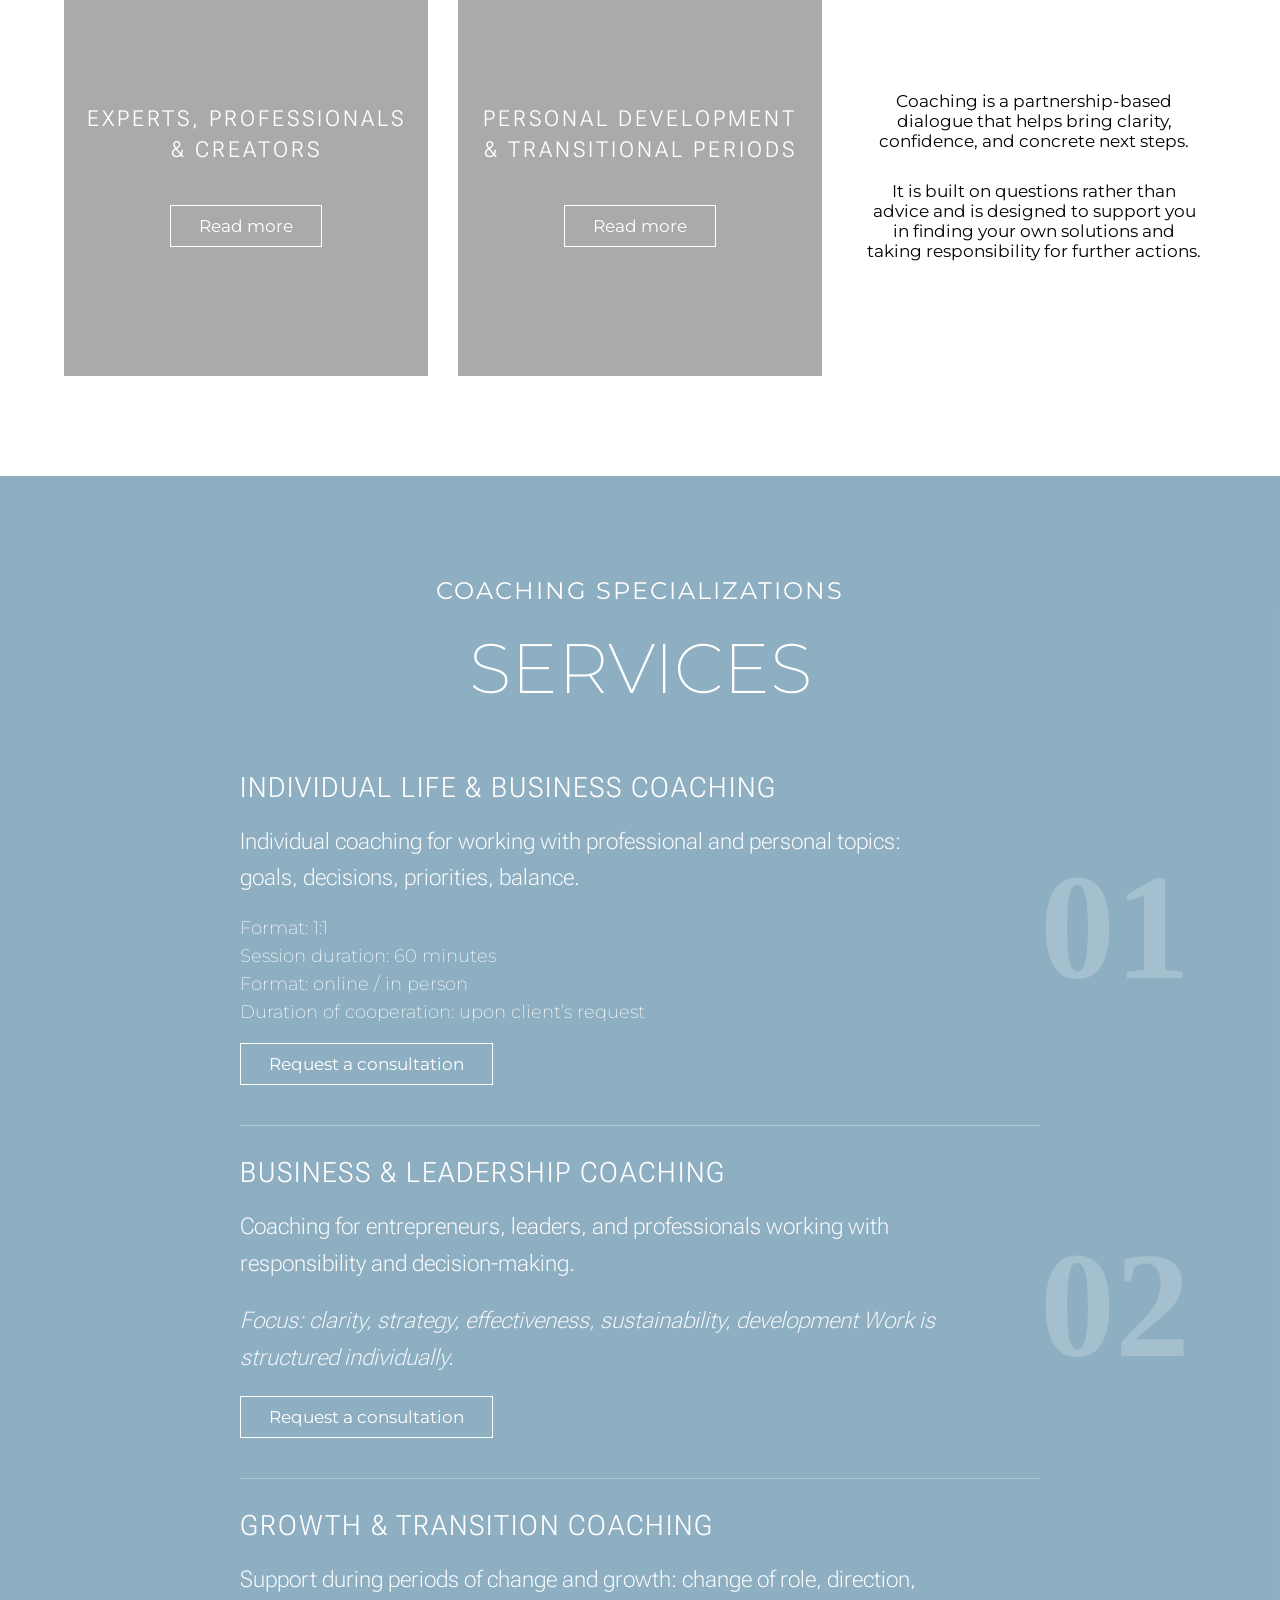
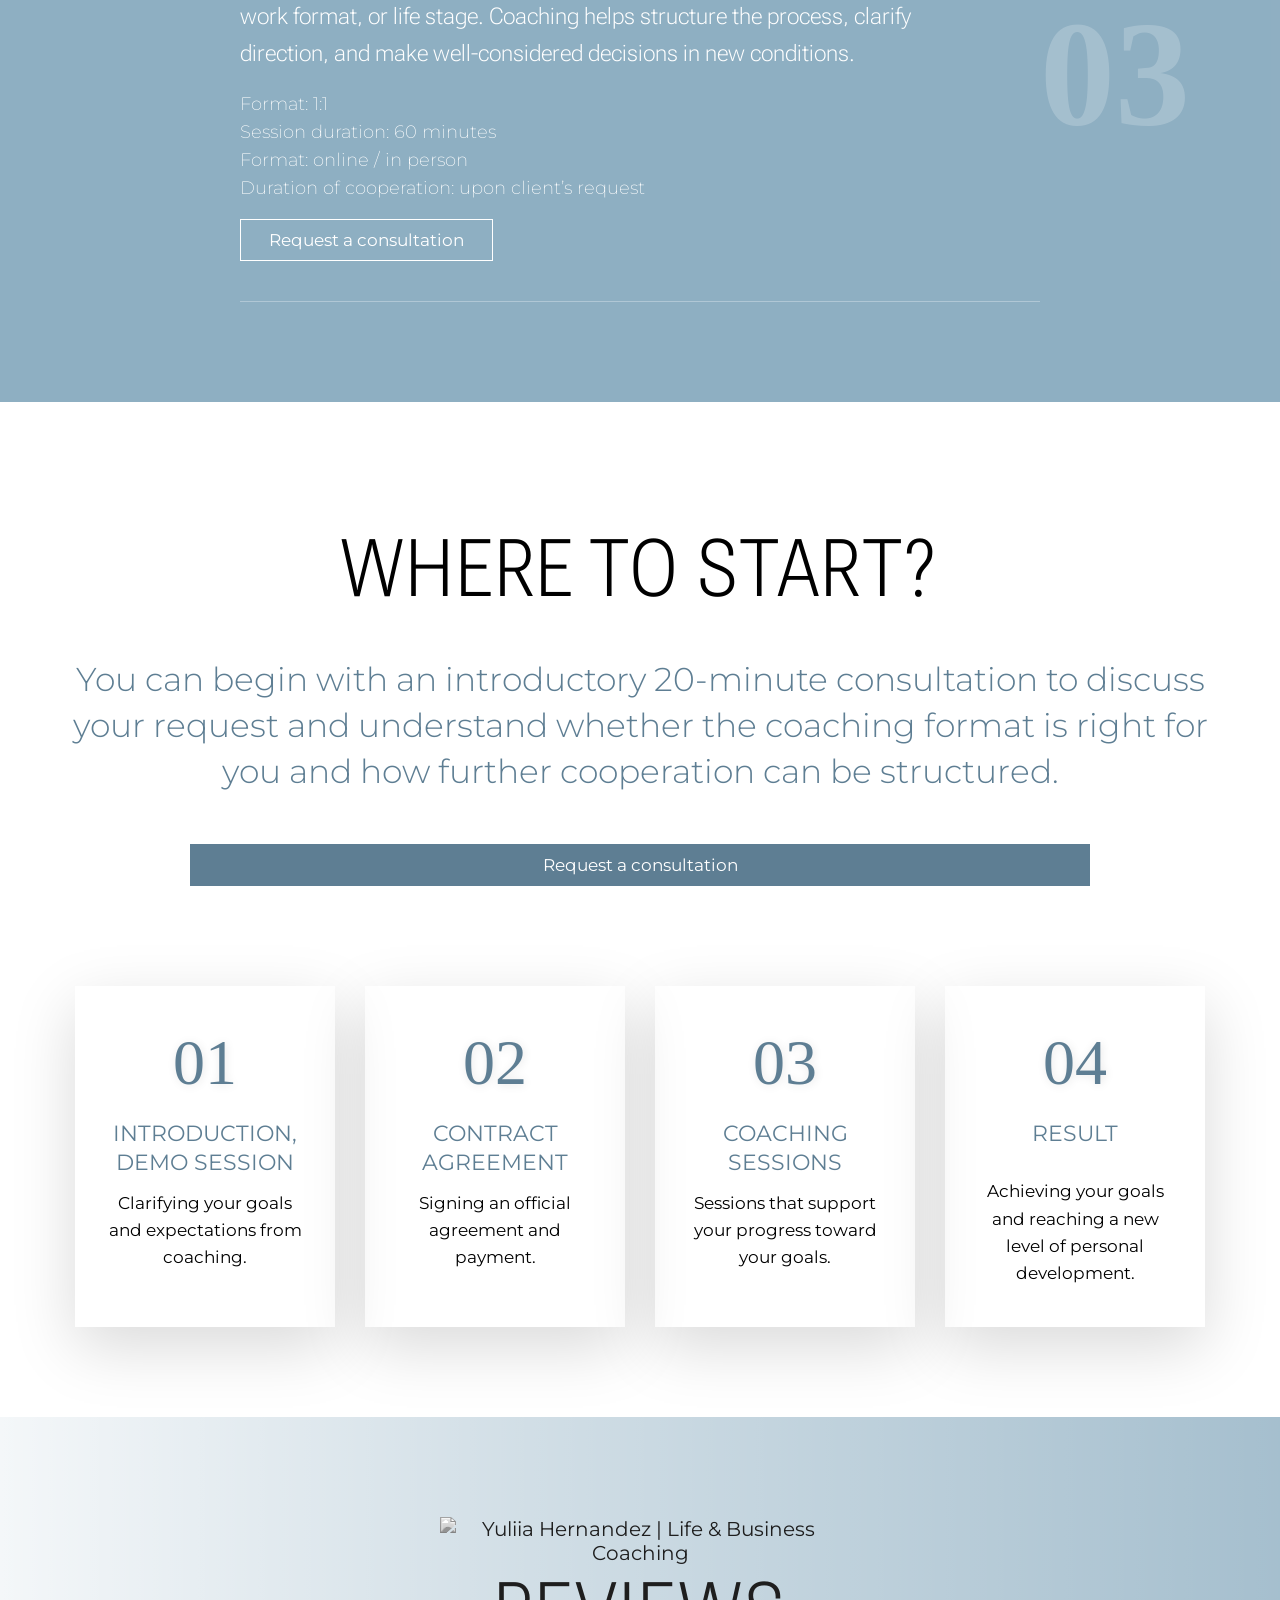
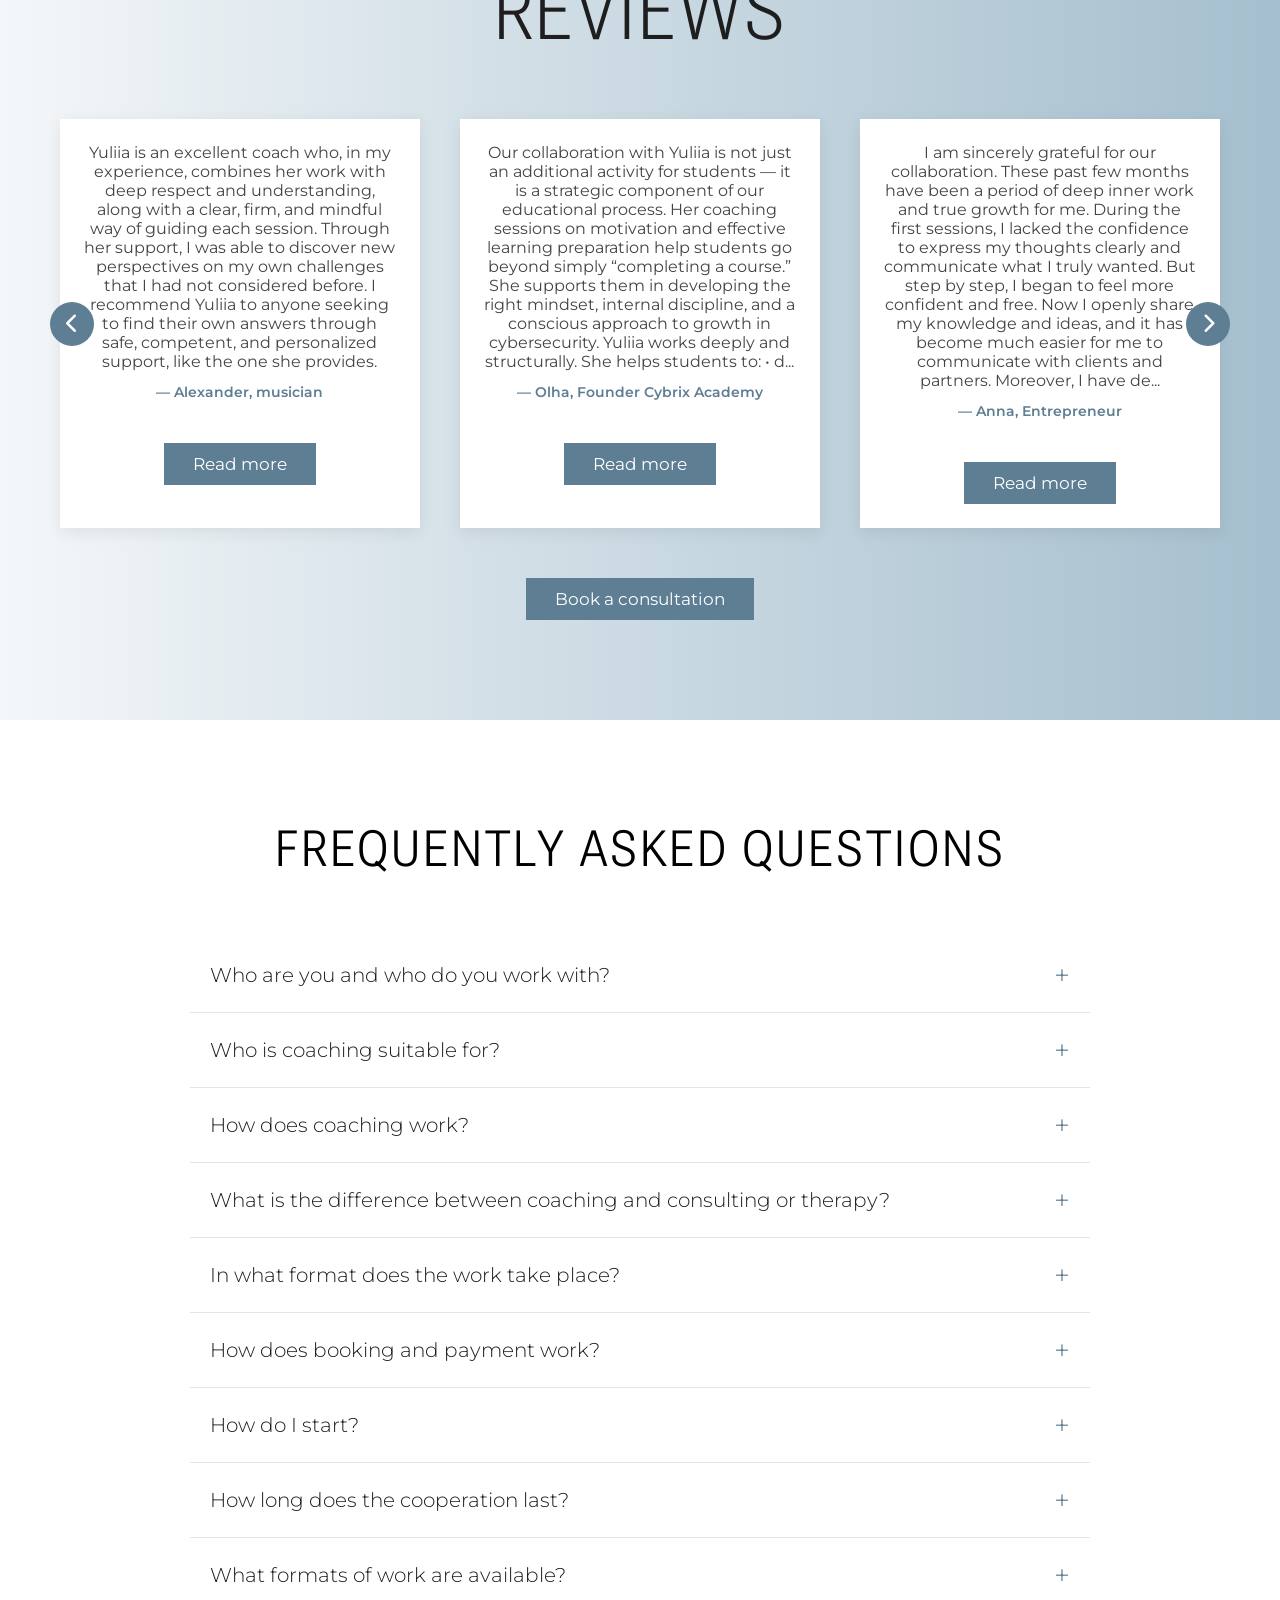
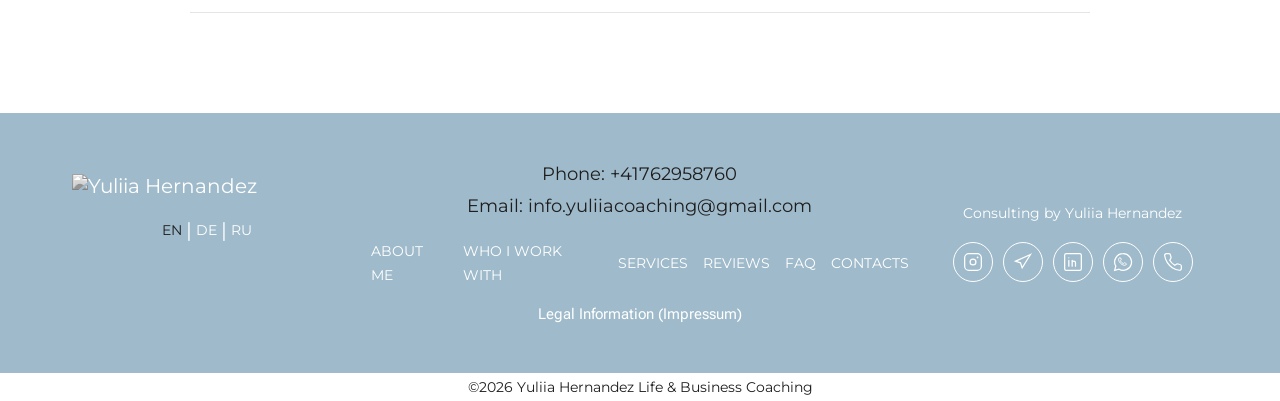
==== commit 116df8c9: "Update index.html" ====
--- a/index.html
+++ b/index.html
@@ -10,6 +10,7 @@
       href="https://cdnjs.cloudflare.com/ajax/libs/font-awesome/6.4.2/css/all.min.css"
     />
     <link rel="stylesheet" href="style.css" />
+    
   </head>
 
   <body>
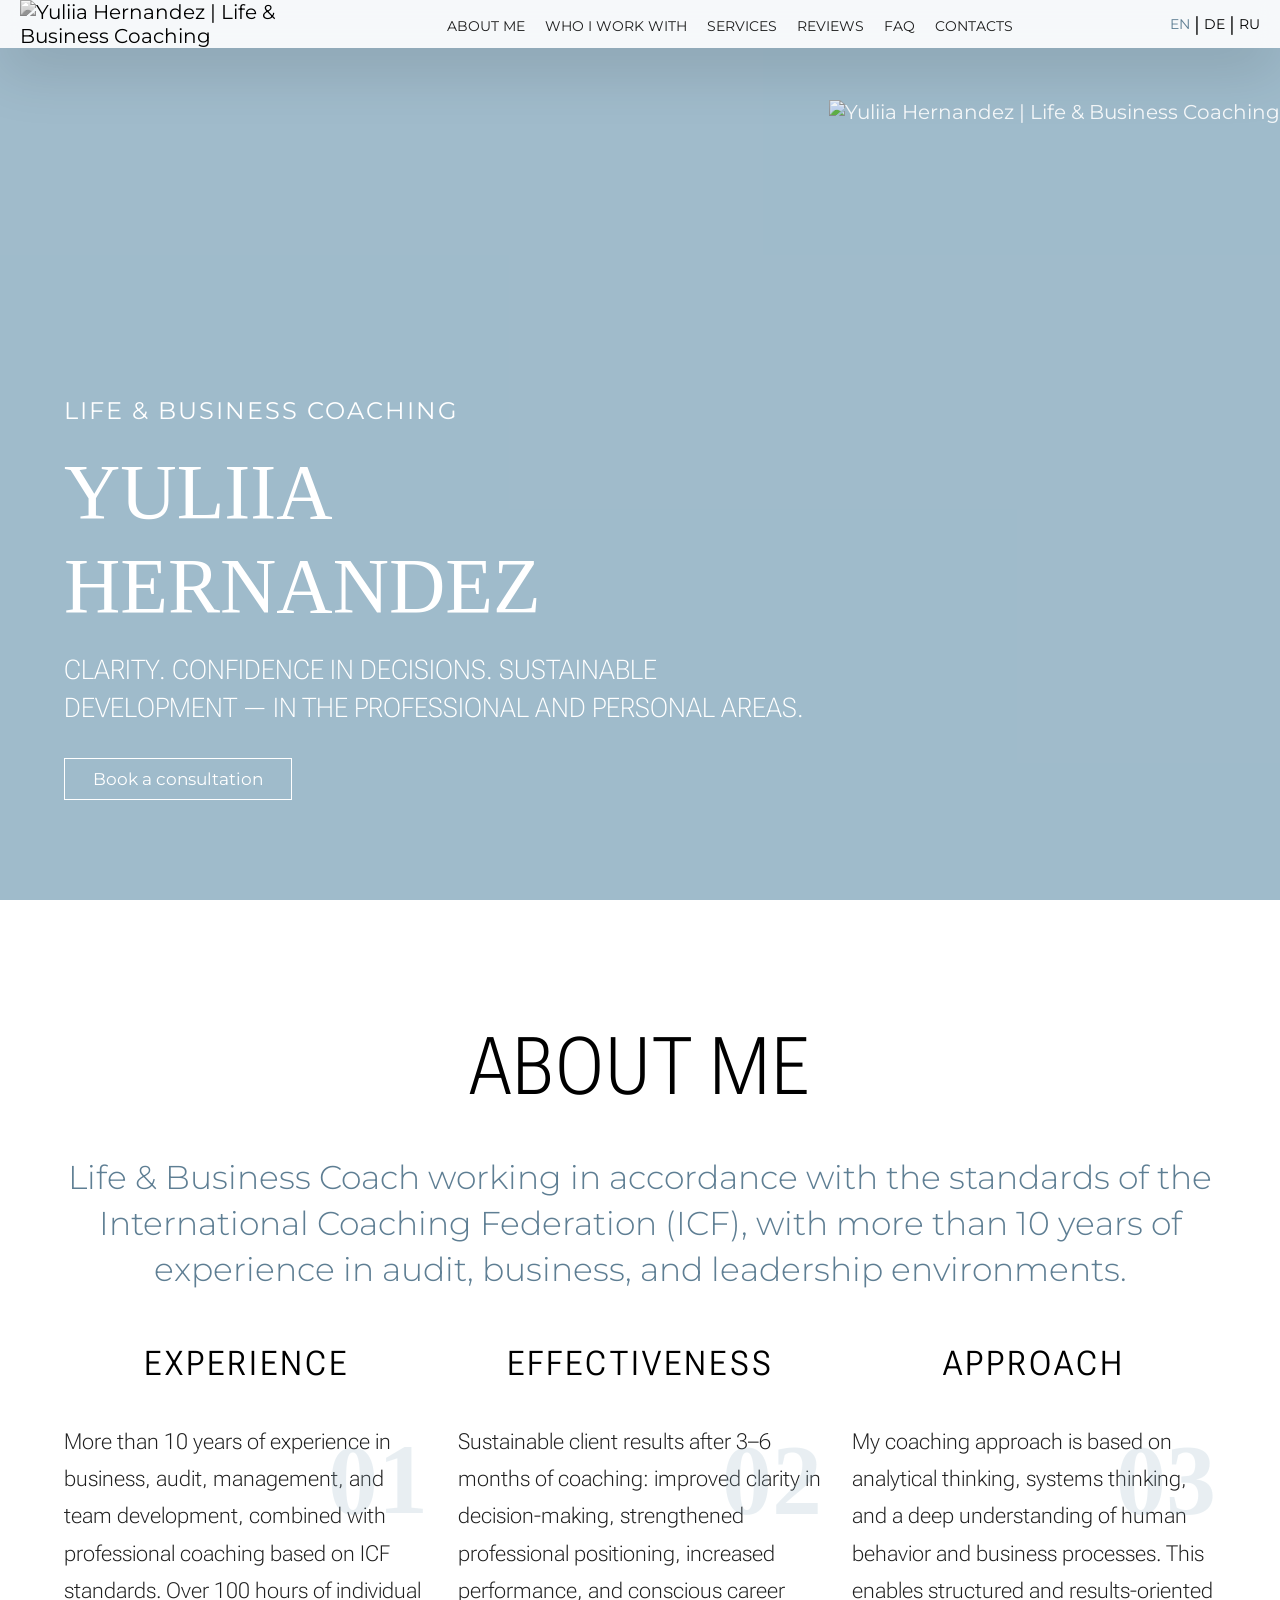
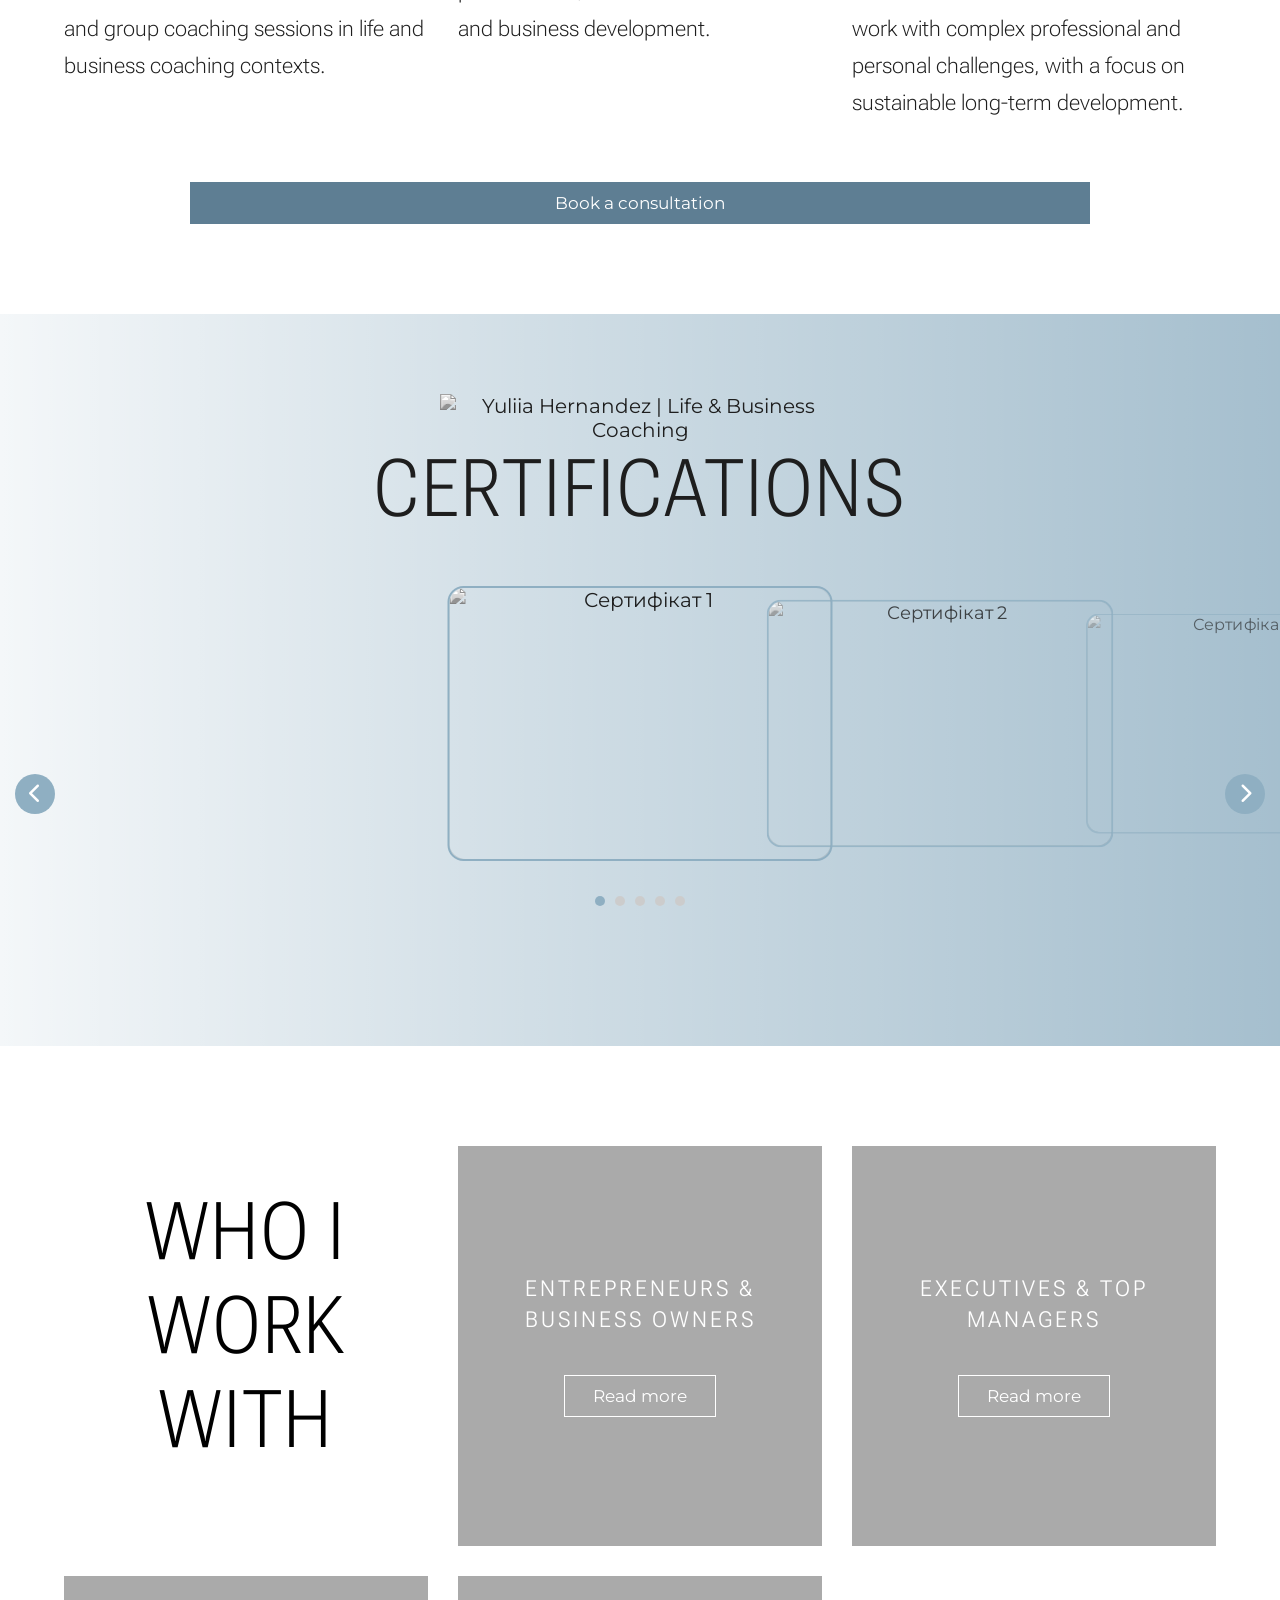
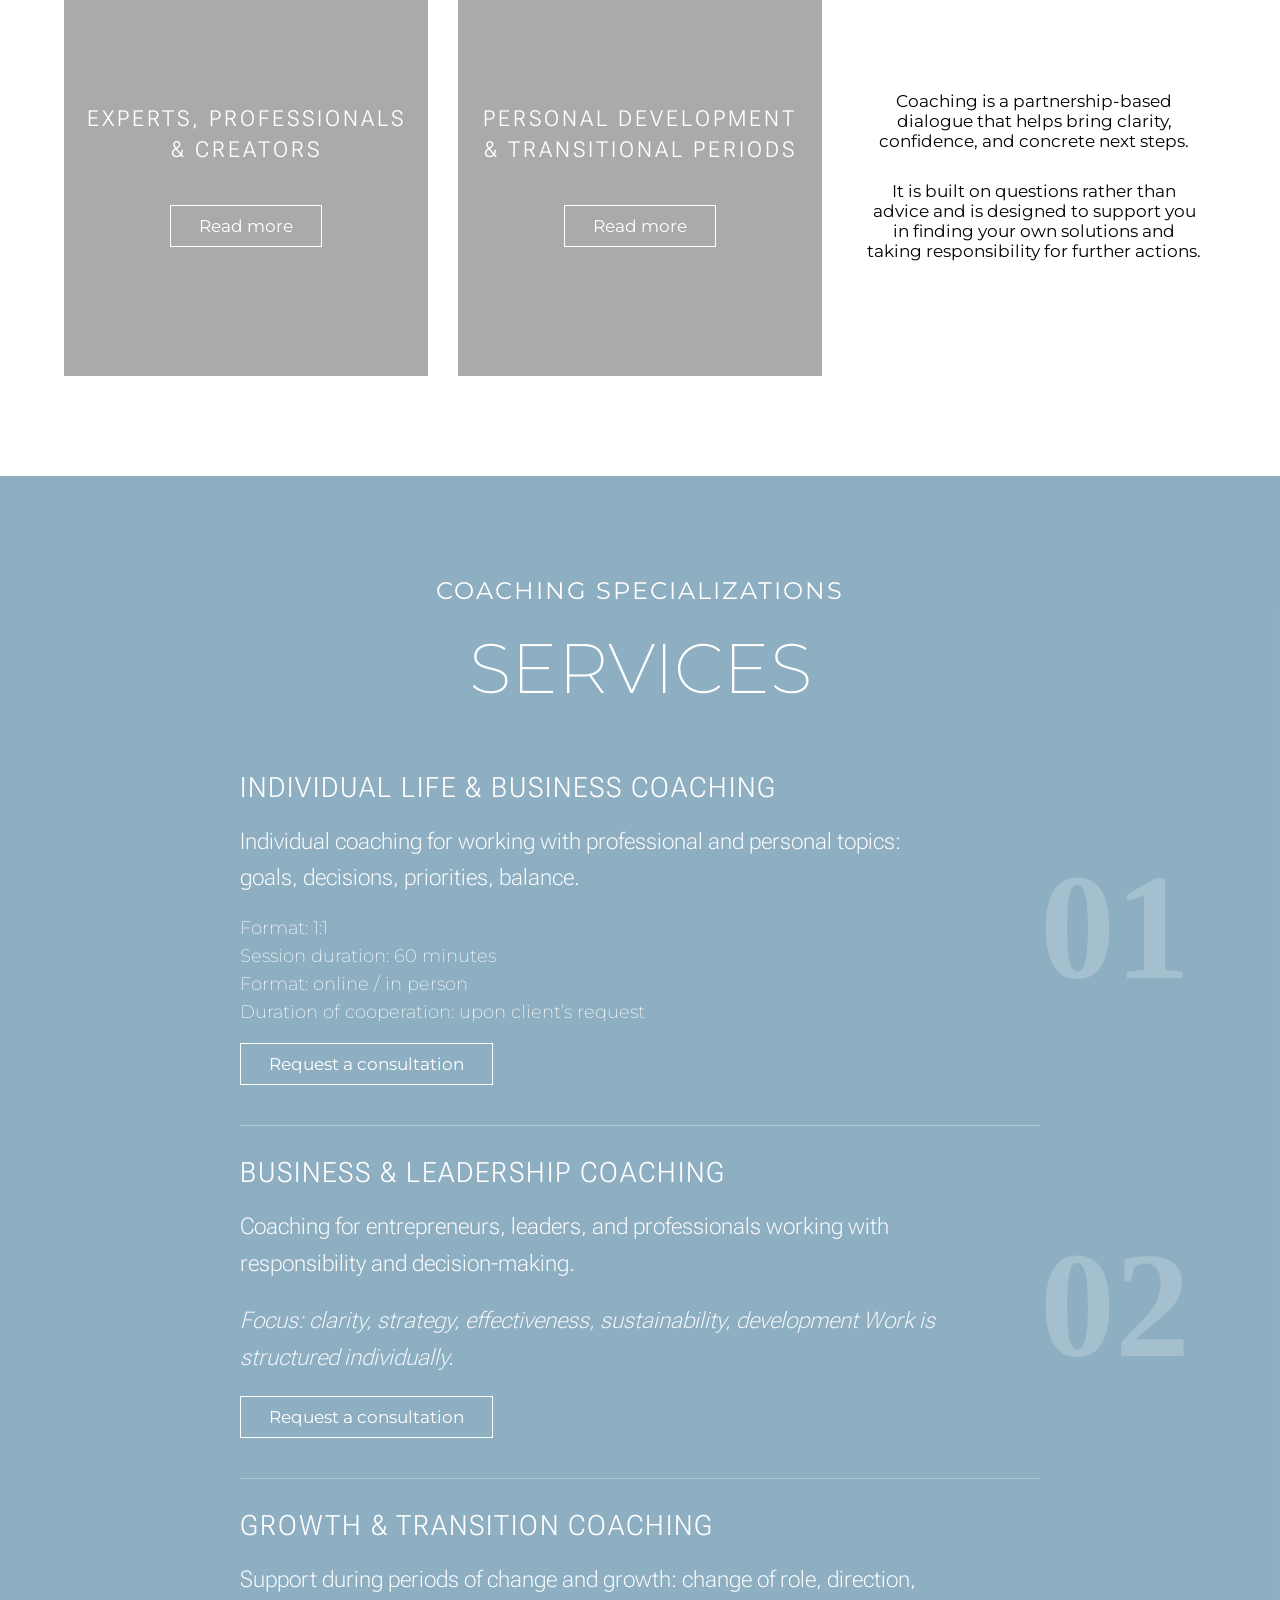
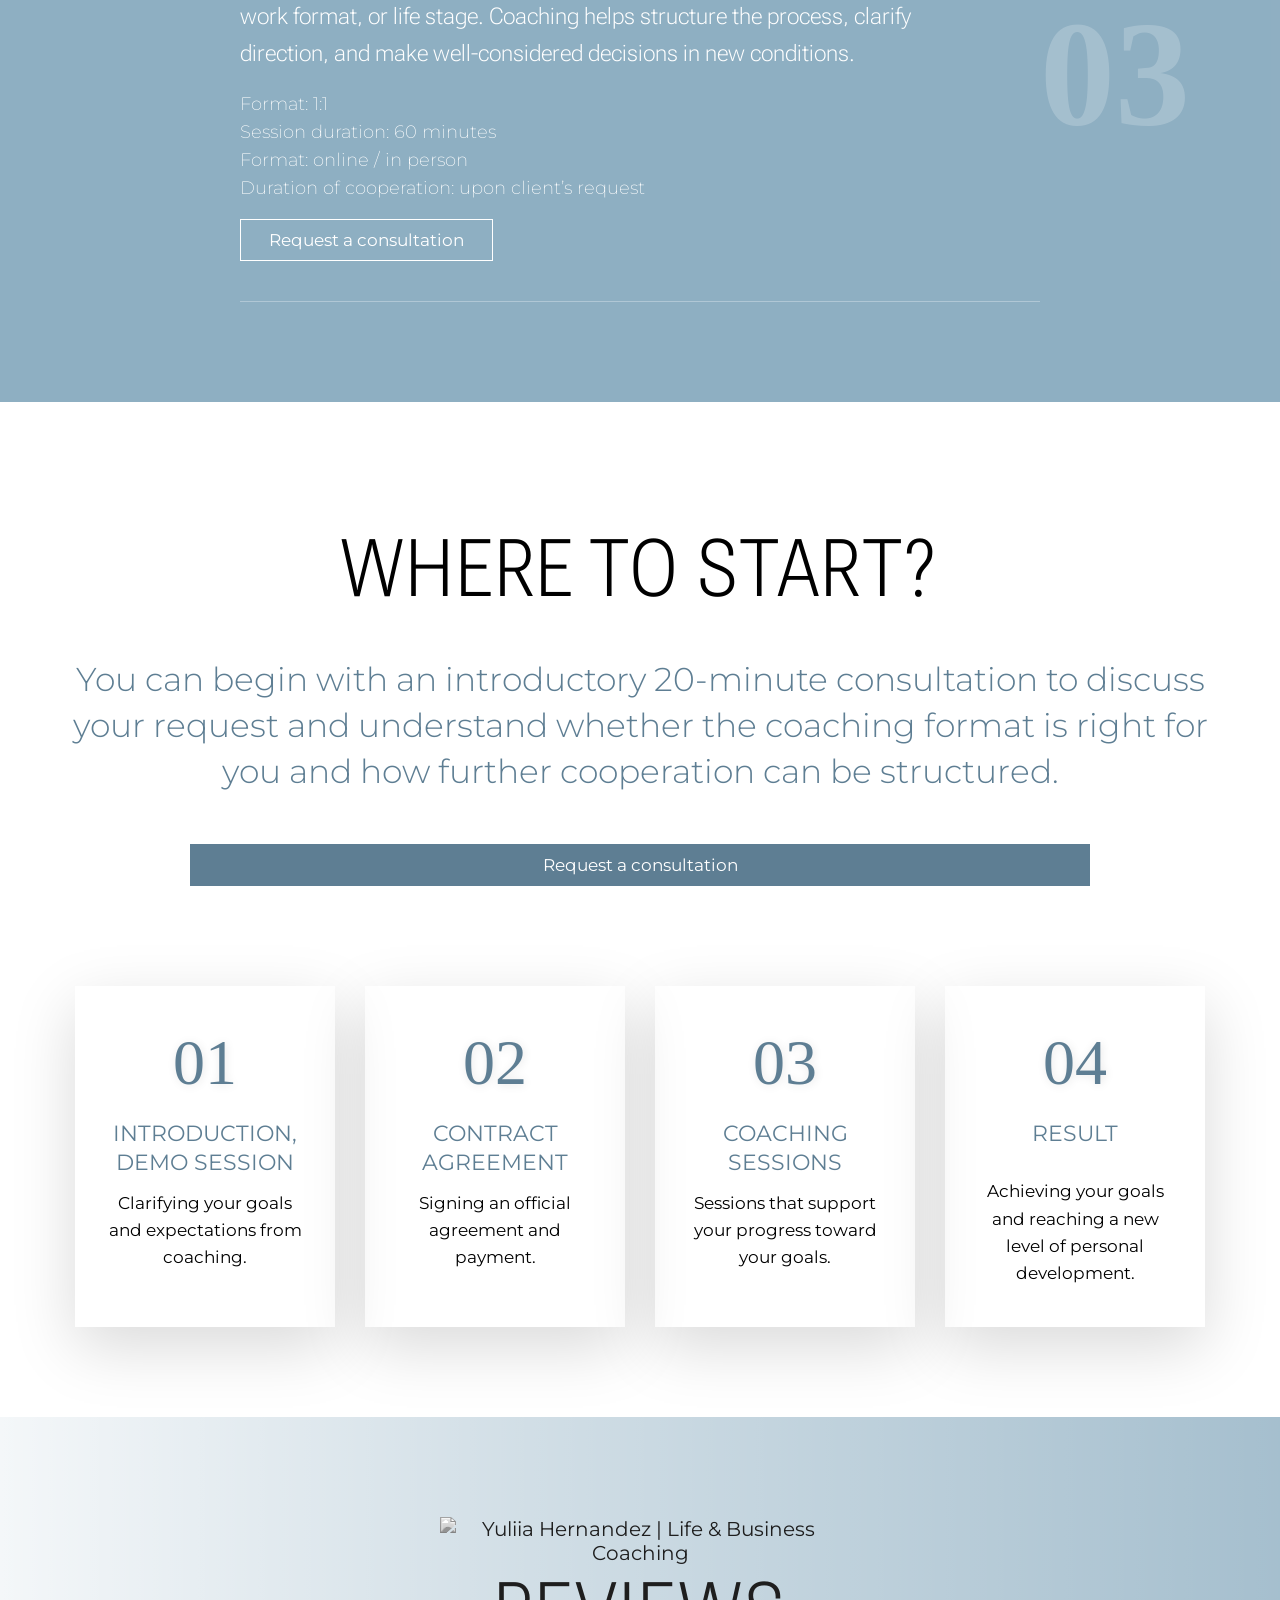
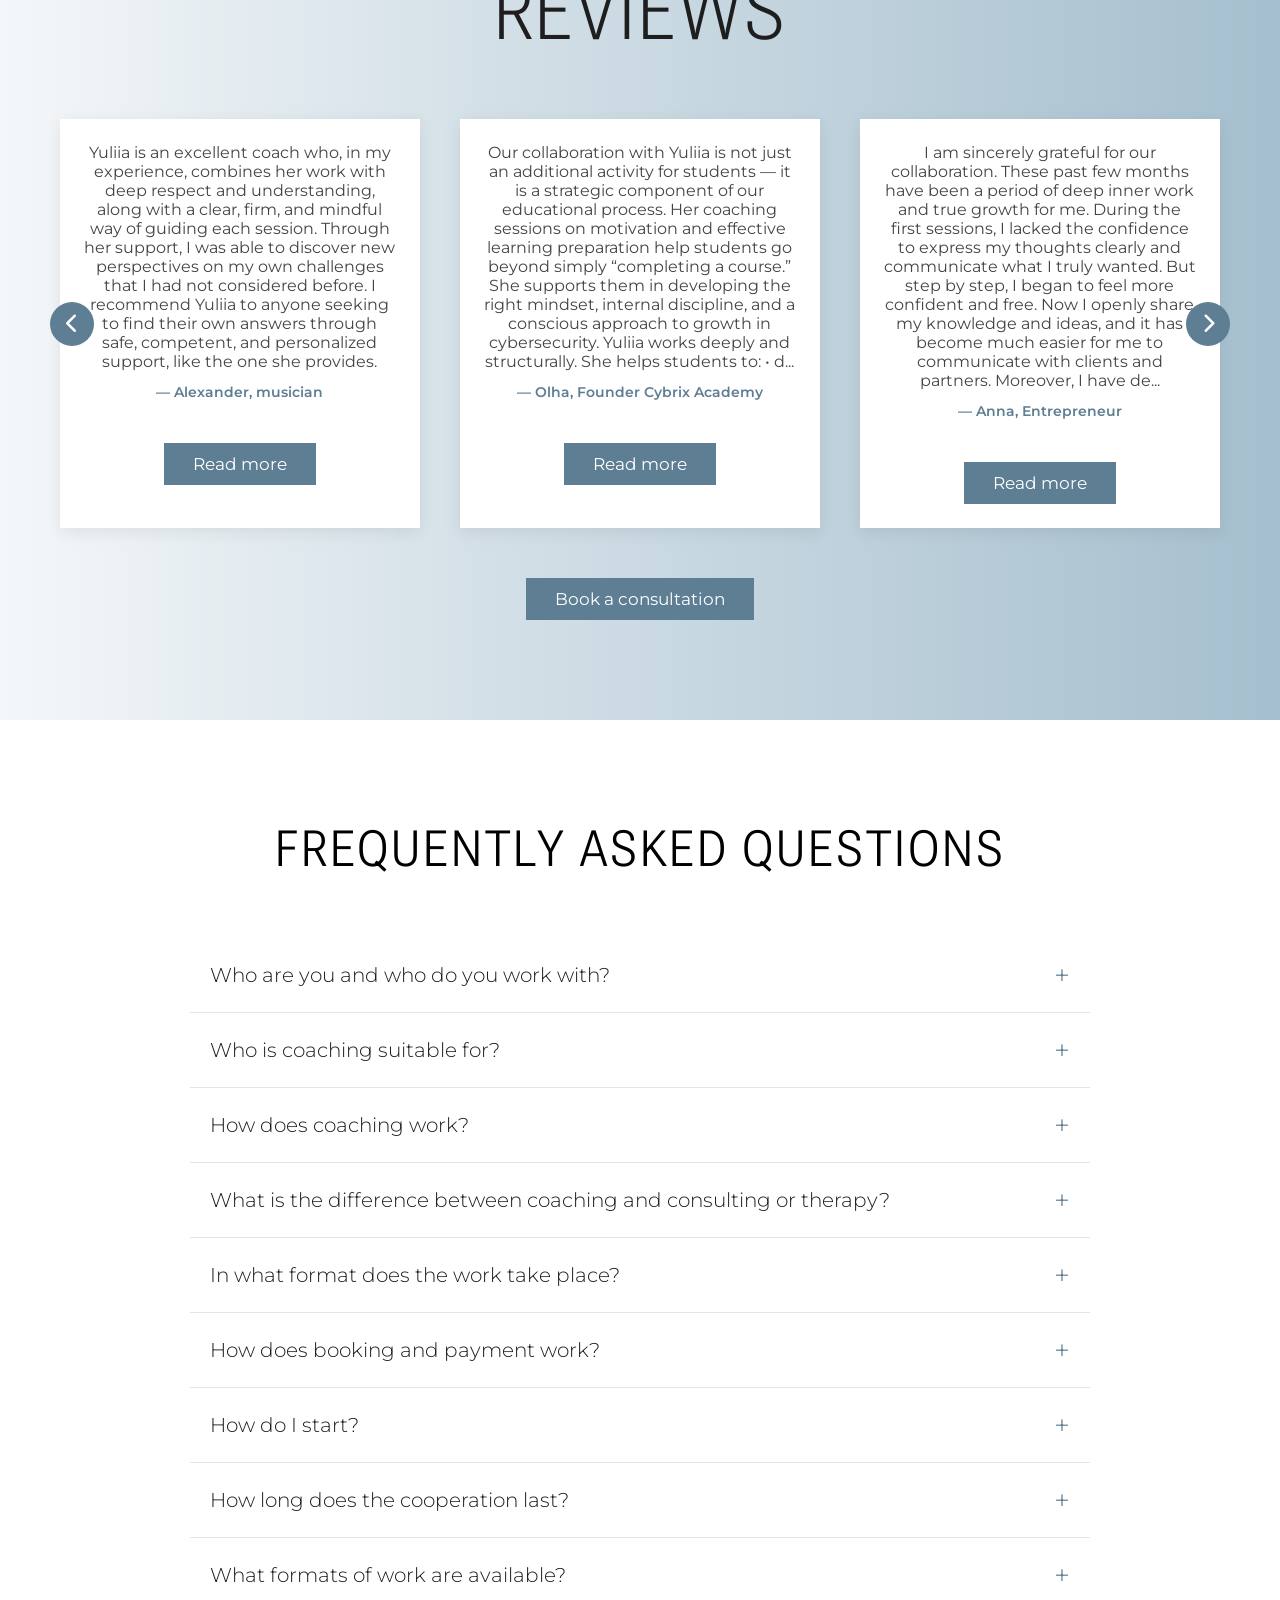
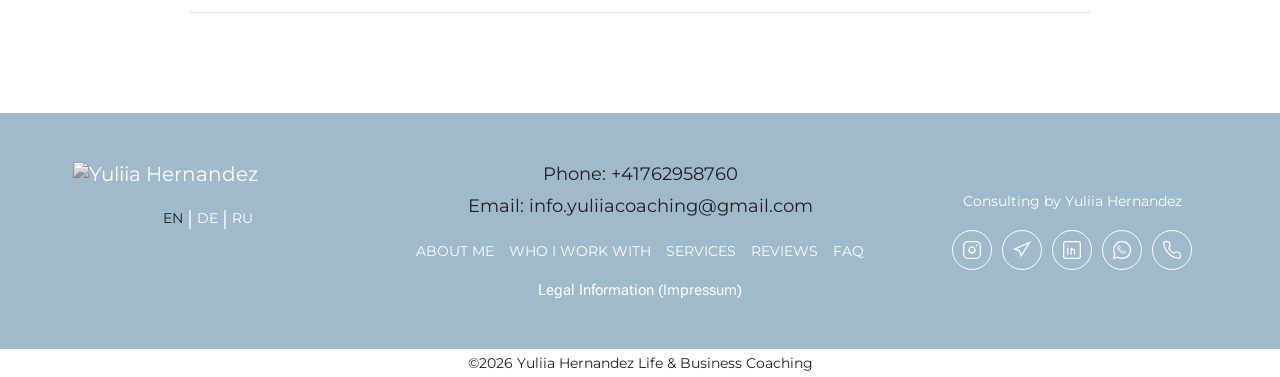
==== commit e8b37689: "Add files via upload" ====
--- a/index.html
+++ b/index.html
@@ -10,7 +10,6 @@
       href="https://cdnjs.cloudflare.com/ajax/libs/font-awesome/6.4.2/css/all.min.css"
     />
     <link rel="stylesheet" href="style.css" />
-    
   </head>
 
   <body>
@@ -925,7 +924,6 @@
               <li><a href="#services">Services</a></li>
               <li><a href="#reviews">Reviews</a></li>
               <li><a href="#faq">FAQ</a></li>
-              <li><a href="#contacts">Contacts</a></li>
             </ul>
           </nav>
 
--- a/style.css
+++ b/style.css
@@ -208,7 +208,7 @@
   right: 0;
   top: 100px;
   opacity: 0.9;
-  filter: grayscale(55%);
+  filter: grayscale(0%);
 }
 
 .overlay {
